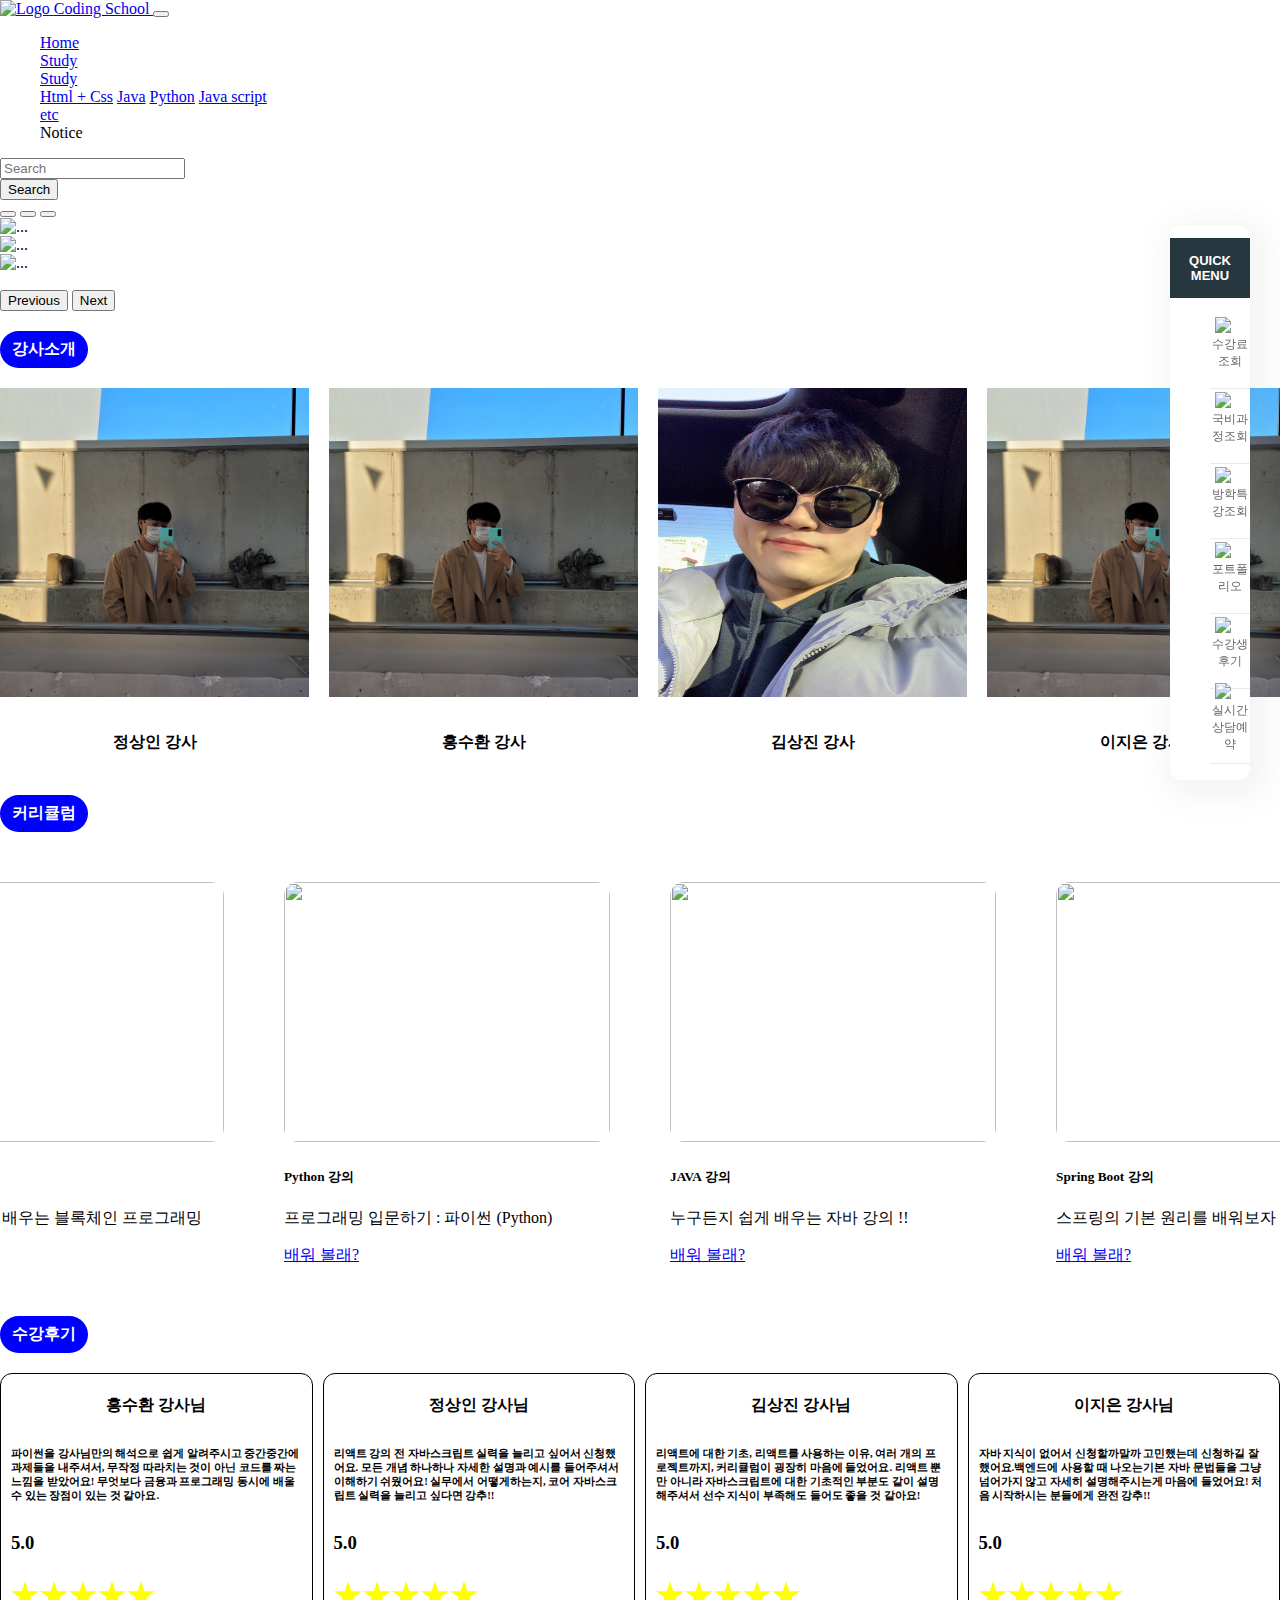
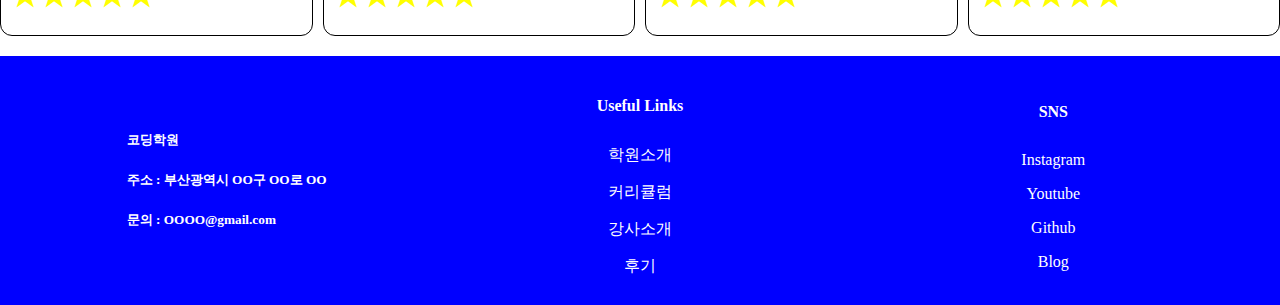
==== index.html @ 7d184b6c "커리큘럼 중앙정렬" ====
<!DOCTYPE html>
<html lang="en">
<head>
    <meta charset="UTF-8">
    <meta name="viewport" content="width=device-width, initial-scale=1.0">
    <link rel="stylesheet" href="style.css"/>
    <link href="https://cdn.jsdelivr.net/npm/bootstrap@5.3.2/dist/css/bootstrap.min.css" rel="stylesheet" integrity="sha384-T3c6CoIi6uLrA9TneNEoa7RxnatzjcDSCmG1MXxSR1GAsXEV/Dwwykc2MPK8M2HN" crossorigin="anonymous">
    <title>Coding School</title>
</head>
<body>
  <div class="overlay"></div>
  <!-- navbar -->
  <nav class="navbar navbar-expand-lg navbar-light bg-primary ">
      <a class="navbar-brand" href="#">
        <img
          src="https://cdn-icons-png.flaticon.com/512/4344/4344987.png"
          alt="Logo"
          width="30"
          height="24"
          class="d-inline-block align-text-top"
        />

        <i class="fas fa-pen"></i>
        Coding School
      </a>
      <button
        class="navbar-toggler"
        type="button"
        data-toggle="collapse"
        data-target="#navbarSupportedContent"
        aria-controls="navbarSupportedContent"
        aria-expanded="false"
        aria-label="Toggle navigation"
      >
        <span class="navbar-toggler-icon"></span>
      </button>
      <div class="collapse navbar-collapse" id="navbarSupportedContent">
        <ul class="navbar-nav me-auto mb-2 mb-lg-0">
          <li class="nav-item">
            <a class="nav-link active" aria-current="page" href="#">Home</a>
          </li>
          <li class="nav-item">
            <a class="nav-link" href="#">Study</a>
          </li>
          <li class="nav-item dropdown">
            <a
              class="nav-link dropdown-toggle"
              href="#"
              id="navbarDropdown"
              role="button"
              data-toggle="dropdown"
              aria-haspopup="true"
              aria-expanded="false"
            >
              Study
            </a>
            <div class="dropdown-menu" aria-labelledby="navbarDropdown">
              <a class="dropdown-item" href="#">Html + Css</a>
              <a class="dropdown-item" href="#">Java</a>
              <a class="dropdown-item" href="#">Python</a>
              <a class="dropdown-item" href="#">Java script</a>
              <div class="dropdown-divider"></div>
              <a class="dropdown-item" href="#">etc</a>
            </div>
          </li>
          <li class="nav-item">
            <a class="nav-link">Notice</a>
          </li>
        </ul>
        <form class="form-inline my-2 my-lg-0">
          <div class="input-group">
            <input
              class="form-control"
              type="search"
              placeholder="Search"
              aria-label="Search"
            />
            <div class="input-group-append">
              <button class="btn btn-outline-success" type="submit">
                Search
              </button>
            </div>
          </div>
        </form>
      </div>
    </div>
  </nav>
  <!-- navbar 종료 -->
  <div class="container">
    <!-- 학원소개 -->
    <main>
      <div id="carouselExampleIndicators" class="carousel slide">
          <div class="carousel-indicators">
            <button type="button" data-bs-target="#carouselExampleIndicators" data-bs-slide-to="0" class="active" aria-current="true" aria-label="Slide 1"></button>
            <button type="button" data-bs-target="#carouselExampleIndicators" data-bs-slide-to="1" aria-label="Slide 2"></button>
            <button type="button" data-bs-target="#carouselExampleIndicators" data-bs-slide-to="2" aria-label="Slide 3"></button>
          </div>
          <div class="carousel-inner">
            <div class="carousel-item active">
              <img src="https://www.koreaisacademy.com/2023/img/banner/mainbanner-240110.jpg" class="d-block w-100" alt="...">
            </div>
            <div class="carousel-item">
              <img src="https://www.koreaisacademy.com/2023/img/academy/centerinfo_top02.jpg" class="d-block w-100" alt="...">
            </div>
            <div class="carousel-item">
              <img src="https://www.koreaisacademy.com/2023/img/academy/centerinfo_top02.jpg" class="d-block w-100" alt="...">
            </div>
            <div class="mo-show">
              <img scr="https://www.koreaisacademy.com/2023/img/banner/m_mainbanner-240110.jpg">
            </div>
          </div>
          <button class="carousel-control-prev" type="button" data-bs-target="#carouselExampleIndicators" data-bs-slide="prev">
            <span class="carousel-control-prev-icon" aria-hidden="true"></span>
            <span class="visually-hidden">Previous</span>
          </button>
          <button class="carousel-control-next" type="button" data-bs-target="#carouselExampleIndicators" data-bs-slide="next">
            <span class="carousel-control-next-icon" aria-hidden="true"></span>
            <span class="visually-hidden">Next</span>
          </button>
      </div>
      <!-- 학원소개 종료 -->

      <!-- 사이드 스크롤바 -->
      <div class="gnb-right">

          <h3>
              QUICK
              <br>
              MENU
          </h3>

          <ul>
              <li>
                  <a href="...">
                      <img src="	https://www.koreaisacademy.com/2023/img/icon-main-quick-tuition.png">
                      <h4>수강료조회</h4>
                  </a>
              </li>
              <li>
                  <a href="...">
                      <img src="https://www.koreaisacademy.com/2023/img/icon-main-quick-ncs.png">
                      <h4>국비과정조회</h4>
                  </a>
              </li>
              <li>
                  <a href="...">
                      <img src="https://www.koreaisacademy.com/2023/img/mainQuick_vacation_winter.png">
                      <h4>방학특강조회</h4>
                  </a>
              </li>
              <li>
                  <a href="...">
                      <img src="https://www.koreaisacademy.com/2023/img/icon-main-quick-portfolio.png">
                      <h4>포트폴리오</h4>
                  </a>
              </li>
              <li>
                  <a href="...">
                      <img src="https://www.koreaisacademy.com/2023/img/icon_main_quick_review.png">
                      <h4>수강생후기</h4>
                  </a>
              </li>
              <li>
                  <a href="/customer/center_online.asp">
                      <img src="https://www.koreaisacademy.com/2023/img/icon-main-quick-reservation.png">
                      <h4>실시간<br>상담예약</h4>
                  </a>
              </li>
          </ul>
      </div>
    </main>
    <!-- 사이드 스크롤바 종료 -->
    <!-- 강사소개 -->
    <div class="teacher_area ">
      <h3 class="part con">강사소개</h3>
      <div class="teacher  ">
        <div>
          <img style="width:309px; height: 309px;" src="./KakaoTalk_20231028_212243640.jpg" alt="">
          <h4 class="teacher_name">정상인 강사</h4>
        </div>
        <div>
          <img style="width:309px; height: 309px;" src="./KakaoTalk_20231028_212243640.jpg" alt="">
          <h4 class="teacher_name">홍수환 강사</h4>
        </div>
        <div>
          <img style="width:309px; height: 309px;" src="./IMG_4526.JPG" alt="">
          <h4 class="teacher_name">김상진 강사</h4>
        </div>
        <div >
          <img style="width:309px; height: 309px;" src="./KakaoTalk_20231028_212243640.jpg" alt="">
          <h4 class="teacher_name">이지은 강사</h4>
        </div>

        <div class="teacher_info">

        </div>

      </div>
    </div>
    <!-- 강사소개 종료 -->
    <!-- 커리큘럼 -->
    <!-- 상진님 row태그 전체를 따로 커리큘럼 태그만들어서 안에다가 넣어놨습니다 css만들때 참고해주세요 -->
    <h3 class="part">커리큘럼</h3>
    <div>
    <div class="curriculum">
      <div class="row card-text-padding">
        <div class="card col-lg-4 col-sm-4 card_padding card_margin" style="width: 22rem;">
          <img style="width: 326px; height: 260px; border-radius: 14px;" src="https://cdn.inflearn.com/public/courses/329946/cover/29659d88-4456-435c-a687-001797b74928/329946-eng.png" class="card-img-top ">
          <div class="card-body">
            <h5 class="card-title">Html CSS 강의</h5>
            <p class="card-text">웹 개발을 하고 싶어? 들어와👈👈</p>
            <a href="#" class="btn btn-primary">배워 볼래?</a>
          </div>
        </div>
  
        <div class="card col-lg-4 col-sm-4 card_padding card_margin" style="width: 22rem;">
          <img style="width: 326px; height: 260px; border-radius: 14px;" src="https://images.velog.io/images/hyeonseop/post/364bb35a-af26-4c37-a540-8cc7b7067264/js.jpeg" class="card-img-top ">
          <div class="card-body">
            <h5 class="card-title">Java Script 강의 </h5>
            <p class="card-text">왕 초보도 이해하기 쉬운 JS 강의 !</p>
            
            <a href="#" class="btn btn-primary">배워 볼래?</a>
          </div>
        </div>
  
        <div class="card col-lg-4 col-sm-4 card_padding card_margin" style="width: 22rem;">
          <img style="width: 326px; height: 260px; border-radius: 14px;" src="https://cdn.inflearn.com/public/courses/331954/cover/7d6c16a9-d3ac-4e7c-97ec-8520578a254a/331954-eng.png" class="card-img-top ">
          <div class="card-body">
            <h5 class="card-title">React 강의</h5>
            <p class="card-text">웹 개발자가 되고 싶다면 꼭 봐야할 강의 !</p>
            <a href="#" class="btn btn-primary">배워 볼래?</a>
          </div>
        </div>
  
        <div class="card col-lg-4 col-sm-4 card_padding card_margin" style="width: 22rem;">
          <img style="width: 326px; height: 260px; border-radius: 14px;" src="https://kdydesign.github.io/2017/07/15/nodejs-npm-tutorial/cover.png" class="card-img-top ">
          <div class="card-body">
            <h5 class="card-title">Node.js 강의</h5>
            <p class="card-text">자바 스크립트로 배우는 백엔드</p>
            <a href="#" class="btn btn-primary">배워 볼래?</a>
          </div>
        </div>
  
        <div class="card col-lg-4 col-sm-4 card_padding card_margin" style="width: 22rem;">
          <img style="width: 326px; height: 260px; border-radius: 14px;" src="https://cdn.inflearn.com/public/courses/329831/cover/c004e4c3-e44b-42bc-84c8-cc68b5f33be6/329831-eng.png" class="card-img-top ">
          <div class="card-body">
            <h5 class="card-title">Block Chain 강의</h5>
            <p class="card-text">초보자도 쉽게 배우는 블록체인 프로그래밍</p>
            <a href="#" class="btn btn-primary">배워 볼래?</a>
          </div>
        </div>
  
        <div class="card col-lg-4 col-sm-4 card_padding card_margin" style="width: 22rem;">
          <img style="width: 326px; height: 260px; border-radius: 14px;" src="https://images.velog.io/images/jnine/post/e99ee429-34e0-4863-986c-4ec7b85de0ba/image.png" class="card-img-top">
          <div class="card-body">
            <h5 class="card-title">Python 강의</h5>
            <p class="card-text">프로그래밍 입문하기 : 파이썬 (Python)</p>
            <a href="#" class="btn btn-primary">배워 볼래?</a>
          </div>
        </div>
  
        <div class="card col-lg-4 col-sm-4 card_padding card_margin" style="width: 22rem;">
          <img style="width: 326px; height: 260px; border-radius: 14px;" src="https://www.hackershrd.com/lms/data/file/B01/168431672_PxMJfiwE_EC9E90EBB094.png" class="card-img-top ">
          <div class="card-body">
            <h5 class="card-title">JAVA 강의</h5>
            <p class="card-text">누구든지 쉽게 배우는 자바 강의 !!</p>
            <a href="#" class="btn btn-primary">배워 볼래?</a>
          </div>
        </div>
  
        <div class="card col-lg-4 col-sm-4 card_padding card_margin" style="width: 22rem;">
          <img style="width: 326px; height: 260px; border-radius: 14px;" src="https://cdn.inflearn.com/public/files/courses/327918/628ca56f-ab9d-4c00-aa26-5ffae44abae6/325969-eng.png" class="card-img-top ">
          <div class="card-body">
            <h5 class="card-title">Spring Boot 강의</h5>
            <p class="card-text">스프링의 기본 원리를 배워보자 !</p>
            <a href="#" class="btn btn-primary">배워 볼래?</a>
          </div>
        </div>
  
        <div class="card col-lg-4 col-sm-4 card_padding card_margin" style="width: 22rem;">
          <img style="width: 326px; height: 260px; border-radius: 14px;" src="https://cdn.inflearn.com/wp-content/uploads/django4.jpg" class="card-img-top ">
          <div class="card-body">
            <h5 class="card-title">Django 강의</h5>
            <p class="card-text">파이썬으로 Django 입문하기 ! </p>
            <a href="#" class="btn btn-primary">배워 볼래?</a>
          </div>
        </div>
  
        <div class="card col-lg-4 col-sm-4 card_padding card_margin" style="width: 22rem;">
          <img style="width: 326px; height: 260px; border-radius: 14px;" src="https://cdn.inflearn.com/wp-content/uploads/git-3.jpg" class="card-img-top ">
          <div class="card-body">
            <h5 class="card-title">Git, GitHub 강의</h5>
            <p class="card-text">협업을 위한 첫 걸음.</p>
            <a href="#" class="btn btn-primary">배워 볼래?</a>
          </div>
        </div>
  
        <div class="card col-lg-4 col-sm-4 card_padding card_margin" style="width: 22rem;">
          <img style="width: 326px; height: 260px; border-radius: 14px;" src="https://velog.velcdn.com/images/zeroequaltwo/post/a4c17882-63ac-4a4b-a7c7-a5943fe7675e/image.png" class="card-img-top ">
          <div class="card-body">
            <h5 class="card-title">Next.js 강의</h5>
            <p class="card-text">Next.js 4 시간으로 정복하기 ! </p>
            <a href="#" class="btn btn-primary">배워 볼래?</a>
          </div>
        </div>
  
        <div class="card col-lg-4 col-sm-4 card_padding card_margin" style="width: 22rem;">
          <img style="width: 326px; height: 260px; border-radius: 14px;" src="https://cdn.inflearn.com/public/course-325850-cover/7c824ded-b644-4421-8ddd-2197367ab0ea" class="card-img-top ">
          <div class="card-body">
            <h5 class="card-title">Doker 강의</h5>
            <p class="card-text">풀스택을 위한 Doker 입문서</p>
            <a href="#" class="btn btn-primary">배워 볼래?</a>
          </div>
        </div>
      </div>
    </div>
    
    <!-- 커리큘럼 종료 -->
    <!-- 리뷰 -->
    <div class="review_area">
      <h3 class="part">수강후기</h3>
      <div class="review_row">
        <div class="review">
          <h4>홍수환 강사님</h4>
          <h6>파이썬을 강사님만의 해석으로 쉽게 알려주시고
          중간중간에 과제들을 내주셔서, 무작정 따라치는 것이 아닌 
          코드를 짜는 느낌을 받았어요! 무엇보다 금융과 프로그래밍 
          동시에 배울 수 있는 장점이 있는 것 같아요.
          </h6>
          <div>
            <h3>5.0</h3>
            <h1 class="review_star">★★★★★</h1>
          </div>
        </div>
        <div class="review">
          <h4>정상인 강사님</h4>
          <h6>리액트 강의 전 자바스크립트 실력을 늘리고 싶어서
          신청했어요. 모든 개념 하나하나 자세한 설명과 예시를 
          들어주셔서 이해하기 쉬웠어요! 실무에서 어떻게하는지,
          코어 자바스크립트 실력을 늘리고 싶다면 강추!!
          </h6>
          <div>
            <h3>5.0</h3>
            <h1 class="review_star">★★★★★</h1>
          </div>
        </div>
        <div class="review">
          <h4>김상진 강사님</h4>
          <h6>리액트에 대한 기초, 리액트를 사용하는 이유, 여러 개의
          프로젝트까지, 커리큘럼이 굉장히 마음에 들었어요.
          리액트 뿐만 아니라 자바스크립트에 대한 기초적인 부분도 
          같이 설명해주셔서 선수 지식이 부족해도 들어도 좋을 것 같아요!
          </h6>
          <div>
            <h3>5.0</h3>
            <h1 class="review_star">★★★★★</h1>
          </div>
        </div>
        <div class="review">
          <h4>이지은 강사님</h4>
          <h6>자바 지식이 없어서 신청할까말까 고민했는데 신청하길 잘했어요.백엔드에 사용할 때 나오는기본 자바 문법들을 그냥 넘어가지 않고 
            자세히 설명해주시는게 마음에 들었어요! 처음 시작하시는 분들에게 완전 강추!!
          </h6>
          <div>
            <h3>5.0</h3>
            <h1 class="review_star">★★★★★</h1>
          </div>
        </div>
      </div>
    </div>
  </div>

  <footer>
    <div>
      <h5>코딩학원</h5>
      <h5>주소 : 부산광역시 OO구 OO로 OO</h5>
      <h5>문의 : OOOO@gmail.com</h5>
      </div>
      <div class="footer_row">
        <h4>Useful Links</h4>
        <div>
          <a href="#">학원소개</a>
          <a href="#">커리큘럼</a>
          <a href="#">강사소개</a>
          <a href="#">후기</a>
        </div>
      </div>
      <div class="footer_row">
        <h4>SNS</h4>
        <div>
          <a href="#">Instagram</a>
          <a href="#">Youtube</a>
          <a href="#">Github</a>
          <a href="#">Blog</a>
        </div>
      </div>
    </footer>
  </div>
    <script src="https://cdn.jsdelivr.net/npm/bootstrap@5.3.2/dist/js/bootstrap.bundle.min.js" integrity="sha384-C6RzsynM9kWDrMNeT87bh95OGNyZPhcTNXj1NW7RuBCsyN/o0jlpcV8Qyq46cDfL" crossorigin="anonymous"></script>
  <script src="./script.js"></script>  
</body>
</html>
---- style.css ----
/* 다음은 공통 스타일 입니다. */
body{
    margin: 0;
    padding: 0;
  }
  .part{
    display: inline-block;
    background-color: blue;
    color: white;
    padding: 8px 12px;
    border-radius: 20px;
    margin: 20px 0px;
    font-size: 16px;
  }
  /* 강사소개 */
  .teacher_area{
    position: relative;
  }
  .teacher{
    display: grid;
    grid-template-columns: repeat(4,3fr);
    column-gap: 20px;
  }
  .teacher_info{
    display: none;
    border: 1px solid;
    position: fixed;
    top: 20%;
    left: 35%;
    background-color: white;
    padding: 12px 24px;
    border-radius: 12px;
    z-index: 100;
  }
  .teacher_info.active{
    display: block;
  }
  .teacher_info ul{
    padding: 10px 0px;
    margin: 0;
  }
  .teacher_name{
    cursor: pointer;
  }
  .teacher img{
    width: 100%;
    margin-bottom: 10px;
  }
  .button_area{
    text-align: center;
  }
  .teacher h2{
    text-align: center;
  }
  .teacher h4{
    text-align: center;
  }
  .teacher button{
    border: none;
    background: blue;
    color: white;
    padding: 8px 12px;
    border-radius: 12px;
  }
  /* 정상인 - 수강후기 */
  .review_area{
    margin-bottom: 20px;
  }
  .review_row{
    display: grid;
    grid-template-columns: repeat(4,1fr);
    column-gap: 10px;
  }
  .review{
    border: 1px solid;
    border-radius: 12px;
    padding: 0px 10px;
    display: flex;
    flex-direction: column;
    justify-content: space-between;
  }
  .review h4{
    text-align: center;
  }
  .review h6{
    display: flex;
    flex-wrap: wrap;
    align-items: flex-start;
    margin: 10px 0px;
  }
  .review_star{
    color: yellow;
  }
  /* 정상인- 푸터 */
  footer a{
    text-decoration: none;
    color: white;
  }
  footer{
    background-color: blue;
    display: grid;
    grid-template-columns: 1fr 1fr 1fr;
    place-items: center;
    color: white;
    padding: 20px;
  }
  .footer_row{
    text-align: center;
  }
  .footer_row > div{
    display: flex;
    flex-direction: column;
  }
  .footer_row a{
    padding: 8px 12px;
  }
/* 김상진 */
.card_margin{
    margin: 10px;
    
}

.card_padding{
    padding: 20px;
}


/* 홍수환 */
.mo-show{
    display:block !important;
}

.gnb-right {
    position: fixed;
    right: 30px;
    top: 25%;
    width: 80px;
    display: block;
    z-index: 101;
    background: #fff;
    box-shadow: 6.6px 7.5px 24px 12px rgb(176 176 176 / 12%);
    border-radius: 12px;
    overflow: hidden;
}

.gnb-right h3 {
    background: #27373f;
    width: 100%;
    font-size: 13px;
    padding: 15px 0px;
    font-family: 'Montserrat Alternates', sans-serif;
    font-weight: 700;
    color: #fff;
    text-align: center;
}

.gnb-right ul {
    display: flex;
    flex-direction: column;
    align-items: center;
}

.gnb-right ul li {
    display: block;
    border-bottom: 1px solid #eaeaea;
}

.gnb-right ul li a {
    display: flex;
    width: 100%;
    height: 74px;
    text-align: center;
    flex-direction: column;
    align-items: center;
    justify-content: center;
    color: #666;
    text-decoration: none;
    font-family: Pretendard, "sans-serif", dotum, �뗭�, gulim, 援대┝, Arial, AppleGothic, verdana, helvetica;
}

.gnb-right ul li a img {
    width: 30px;
}

.gnb-right ul li a h4 {
    font-weight: 500;
    font-size: 12px;
    margin-top: 3px;
}

/* h4 {
    display: block;
    margin-block-start: 1.33em;
    margin-block-end: 1.33em;
    margin-inline-start: 0px;
    margin-inline-end: 0px;
    font-weight: bold;
} */


a{
    background: transparent;
    cursor: pointer;
}


ul{
    list-style: none;
}

li{
    list-style: none;
}


/* modal overlay */
.overlay.active{
  position: fixed;
  top: 0;
  left: 0;
  width: 100%;
  height: 100%;
  background-color: rgba(0, 0, 0, 0.5); /* 여기서 rgba의 마지막 값은 투명도를 나타냄 */
  display: block;
  z-index: 99;
}

/* 상진 CSS*/
.card-text-padding{
    
    display: flex;
    justify-content: center;
}
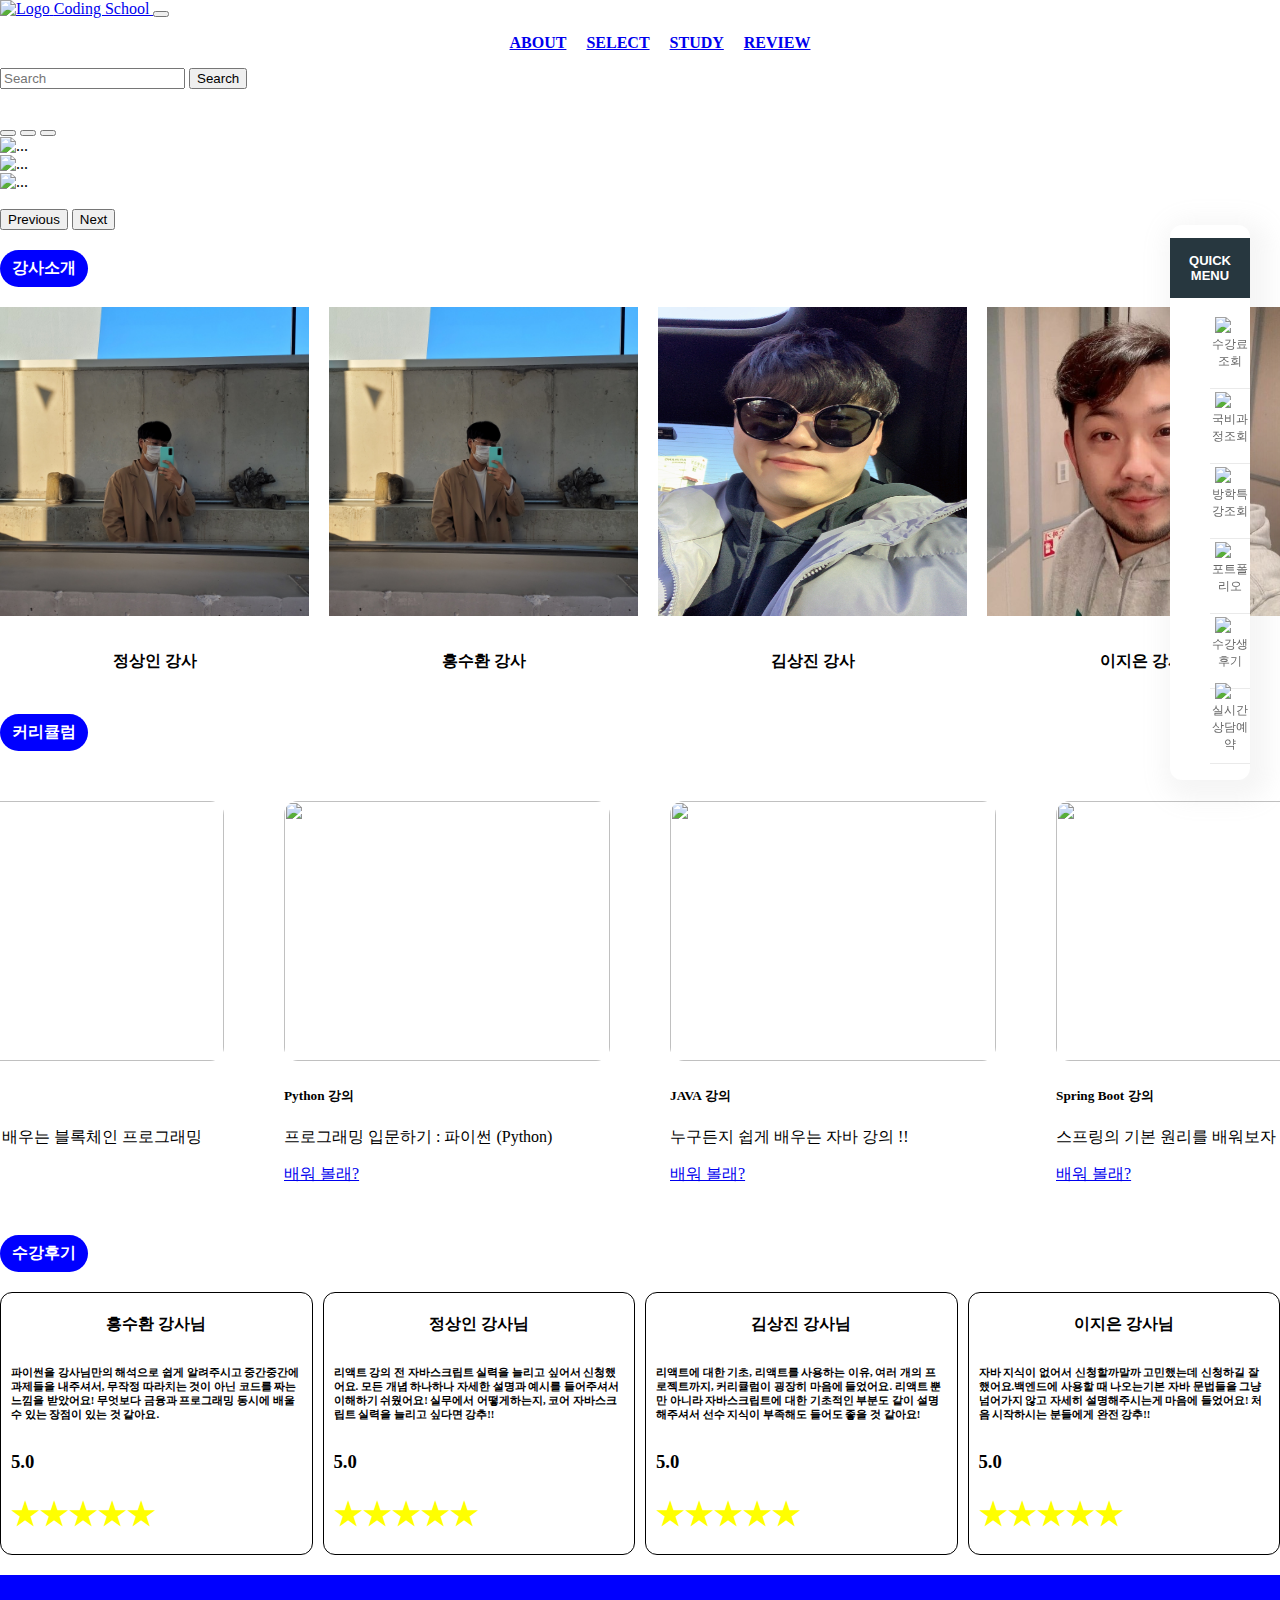
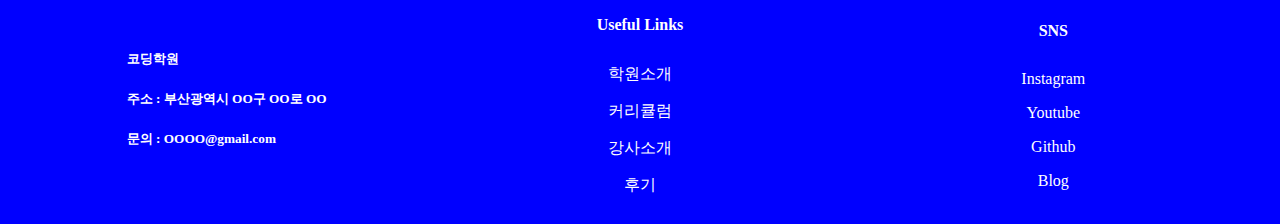
==== commit acd8c37e: "update" ====
--- a/index.html
+++ b/index.html
@@ -1,402 +1,550 @@
 <!DOCTYPE html>
 <html lang="en">
-<head>
-    <meta charset="UTF-8">
-    <meta name="viewport" content="width=device-width, initial-scale=1.0">
-    <link rel="stylesheet" href="style.css"/>
-    <link href="https://cdn.jsdelivr.net/npm/bootstrap@5.3.2/dist/css/bootstrap.min.css" rel="stylesheet" integrity="sha384-T3c6CoIi6uLrA9TneNEoa7RxnatzjcDSCmG1MXxSR1GAsXEV/Dwwykc2MPK8M2HN" crossorigin="anonymous">
+  <head>
+    <meta charset="UTF-8" />
+    <meta name="viewport" content="width=device-width, initial-scale=1.0" />
+    <link rel="stylesheet" href="style.css" />
+    <link
+      href="https://cdn.jsdelivr.net/npm/bootstrap@5.3.2/dist/css/bootstrap.min.css"
+      rel="stylesheet"
+      integrity="sha384-T3c6CoIi6uLrA9TneNEoa7RxnatzjcDSCmG1MXxSR1GAsXEV/Dwwykc2MPK8M2HN"
+      crossorigin="anonymous"
+    />
     <title>Coding School</title>
-</head>
-<body>
-  <div class="overlay"></div>
-  <!-- navbar -->
-  <nav class="navbar navbar-expand-lg navbar-light bg-primary ">
-      <a class="navbar-brand" href="#">
-        <img
-          src="https://cdn-icons-png.flaticon.com/512/4344/4344987.png"
-          alt="Logo"
-          width="30"
-          height="24"
-          class="d-inline-block align-text-top"
-        />
-
-        <i class="fas fa-pen"></i>
-        Coding School
-      </a>
-      <button
-        class="navbar-toggler"
-        type="button"
-        data-toggle="collapse"
-        data-target="#navbarSupportedContent"
-        aria-controls="navbarSupportedContent"
-        aria-expanded="false"
-        aria-label="Toggle navigation"
-      >
-        <span class="navbar-toggler-icon"></span>
-      </button>
-      <div class="collapse navbar-collapse" id="navbarSupportedContent">
-        <ul class="navbar-nav me-auto mb-2 mb-lg-0">
-          <li class="nav-item">
-            <a class="nav-link active" aria-current="page" href="#">Home</a>
-          </li>
-          <li class="nav-item">
-            <a class="nav-link" href="#">Study</a>
-          </li>
-          <li class="nav-item dropdown">
-            <a
-              class="nav-link dropdown-toggle"
-              href="#"
-              id="navbarDropdown"
-              role="button"
-              data-toggle="dropdown"
-              aria-haspopup="true"
-              aria-expanded="false"
-            >
-              Study
-            </a>
-            <div class="dropdown-menu" aria-labelledby="navbarDropdown">
-              <a class="dropdown-item" href="#">Html + Css</a>
-              <a class="dropdown-item" href="#">Java</a>
-              <a class="dropdown-item" href="#">Python</a>
-              <a class="dropdown-item" href="#">Java script</a>
-              <div class="dropdown-divider"></div>
-              <a class="dropdown-item" href="#">etc</a>
-            </div>
-          </li>
-          <li class="nav-item">
-            <a class="nav-link">Notice</a>
-          </li>
-        </ul>
-        <form class="form-inline my-2 my-lg-0">
-          <div class="input-group">
-            <input
-              class="form-control"
-              type="search"
-              placeholder="Search"
-              aria-label="Search"
-            />
-            <div class="input-group-append">
-              <button class="btn btn-outline-success" type="submit">
-                Search
-              </button>
-            </div>
-          </div>
+  </head>
+  <body>
+    <div class="overlay"></div>
+    <!-- navbar -->
+    <nav class="navbar navbar-expand-lg navbar-light bg-primary">
+      <div class="container-fluid">
+        <a class="navbar-brand" href="#">
+          <img
+            src="https://cdn-icons-png.flaticon.com/512/4344/4344987.png"
+            alt="Logo"
+            width="30"
+            height="24"
+            class="d-inline-block align-text-top"
+          />
+          <i class="fas fa-pen"></i>
+          Coding School
+        </a>
+        <!--부트스트랩 토글바 생성-->
+        <button
+          class="navbar-toggler"
+          type="button"
+          data-bs-toggle="collapse"
+          data-bs-target="#navbarSupportedContent"
+          aria-controls="navbarSupportedContent"
+          aria-expanded="false"
+          aria-label="Toggle navigation"
+        >
+          <span class="navbar-toggler-icon"></span>
+        </button>
+        <div
+          class="navbar-center collapse navbar-collapse"
+          id="navbarSupportedContent"
+        >
+          <ul class="navbar-nav me-auto mb-2 mb-lg-0">
+            <li class="nav-item">
+              <a class="nav-link active" aria-current="page" href="#">ABOUT</a>
+            </li>
+            <li class="nav-item">
+              <a class="nav-link" href="#teacher_area">SELECT</a>
+            </li>
+            <li class="nav-item">
+              <a class="nav-link" href="#curriculum">STUDY</a>
+            </li>
+            <li class="nav-item">
+              <a class="nav-link" href="#review_area">REVIEW</a>
+            </li>
+          </ul>
+        </div>
+        <form class="d-flex">
+          <input
+            class="form-control me-2"
+            type="search"
+            placeholder="Search"
+            aria-label="Search"
+          />
+          <button class="btn btn-outline-success" type="submit">Search</button>
         </form>
       </div>
-    </div>
-  </nav>
-  <!-- navbar 종료 -->
-  <div class="container">
-    <!-- 학원소개 -->
-    <main>
-      <div id="carouselExampleIndicators" class="carousel slide">
+    </nav>
+    <!-- navbar 종료 -->
+    <div class="container">
+      <!-- 학원소개 -->
+      <main>
+        <div id="carouselExampleIndicators" class="carousel slide">
           <div class="carousel-indicators">
-            <button type="button" data-bs-target="#carouselExampleIndicators" data-bs-slide-to="0" class="active" aria-current="true" aria-label="Slide 1"></button>
-            <button type="button" data-bs-target="#carouselExampleIndicators" data-bs-slide-to="1" aria-label="Slide 2"></button>
-            <button type="button" data-bs-target="#carouselExampleIndicators" data-bs-slide-to="2" aria-label="Slide 3"></button>
+            <button
+              type="button"
+              data-bs-target="#carouselExampleIndicators"
+              data-bs-slide-to="0"
+              class="active"
+              aria-current="true"
+              aria-label="Slide 1"
+            ></button>
+            <button
+              type="button"
+              data-bs-target="#carouselExampleIndicators"
+              data-bs-slide-to="1"
+              aria-label="Slide 2"
+            ></button>
+            <button
+              type="button"
+              data-bs-target="#carouselExampleIndicators"
+              data-bs-slide-to="2"
+              aria-label="Slide 3"
+            ></button>
           </div>
           <div class="carousel-inner">
             <div class="carousel-item active">
-              <img src="https://www.koreaisacademy.com/2023/img/banner/mainbanner-240110.jpg" class="d-block w-100" alt="...">
+              <img
+                src="https://www.koreaisacademy.com/2023/img/banner/mainbanner-240110.jpg"
+                class="d-block w-100"
+                alt="..."
+              />
             </div>
             <div class="carousel-item">
-              <img src="https://www.koreaisacademy.com/2023/img/academy/centerinfo_top02.jpg" class="d-block w-100" alt="...">
+              <img
+                src="https://www.koreaisacademy.com/2023/img/academy/centerinfo_top02.jpg"
+                class="d-block w-100"
+                alt="..."
+              />
             </div>
             <div class="carousel-item">
-              <img src="https://www.koreaisacademy.com/2023/img/academy/centerinfo_top02.jpg" class="d-block w-100" alt="...">
+              <img
+                src="https://www.koreaisacademy.com/2023/img/academy/centerinfo_top02.jpg"
+                class="d-block w-100"
+                alt="..."
+              />
             </div>
             <div class="mo-show">
-              <img scr="https://www.koreaisacademy.com/2023/img/banner/m_mainbanner-240110.jpg">
-            </div>
-          </div>
-          <button class="carousel-control-prev" type="button" data-bs-target="#carouselExampleIndicators" data-bs-slide="prev">
+              <img
+                scr="https://www.koreaisacademy.com/2023/img/banner/m_mainbanner-240110.jpg"
+              />
+            </div>
+          </div>
+          <button
+            class="carousel-control-prev"
+            type="button"
+            data-bs-target="#carouselExampleIndicators"
+            data-bs-slide="prev"
+          >
             <span class="carousel-control-prev-icon" aria-hidden="true"></span>
             <span class="visually-hidden">Previous</span>
           </button>
-          <button class="carousel-control-next" type="button" data-bs-target="#carouselExampleIndicators" data-bs-slide="next">
+          <button
+            class="carousel-control-next"
+            type="button"
+            data-bs-target="#carouselExampleIndicators"
+            data-bs-slide="next"
+          >
             <span class="carousel-control-next-icon" aria-hidden="true"></span>
             <span class="visually-hidden">Next</span>
           </button>
+        </div>
+        <!-- 학원소개 종료 -->
+
+        <!-- 사이드 스크롤바 -->
+        <div class="gnb-right">
+          <h3>
+            QUICK
+            <br />
+            MENU
+          </h3>
+
+          <ul>
+            <li>
+              <a href="...">
+                <img
+                  src="	https://www.koreaisacademy.com/2023/img/icon-main-quick-tuition.png"
+                />
+                <h4>수강료조회</h4>
+              </a>
+            </li>
+            <li>
+              <a href="...">
+                <img
+                  src="https://www.koreaisacademy.com/2023/img/icon-main-quick-ncs.png"
+                />
+                <h4>국비과정조회</h4>
+              </a>
+            </li>
+            <li>
+              <a href="...">
+                <img
+                  src="https://www.koreaisacademy.com/2023/img/mainQuick_vacation_winter.png"
+                />
+                <h4>방학특강조회</h4>
+              </a>
+            </li>
+            <li>
+              <a href="...">
+                <img
+                  src="https://www.koreaisacademy.com/2023/img/icon-main-quick-portfolio.png"
+                />
+                <h4>포트폴리오</h4>
+              </a>
+            </li>
+            <li>
+              <a href="...">
+                <img
+                  src="https://www.koreaisacademy.com/2023/img/icon_main_quick_review.png"
+                />
+                <h4>수강생후기</h4>
+              </a>
+            </li>
+            <li>
+              <a href="/customer/center_online.asp">
+                <img
+                  src="https://www.koreaisacademy.com/2023/img/icon-main-quick-reservation.png"
+                />
+                <h4>실시간<br />상담예약</h4>
+              </a>
+            </li>
+          </ul>
+        </div>
+      </main>
+      <!-- 사이드 스크롤바 종료 -->
+      <!-- 강사소개 -->
+      <div id="teacher_area" class="teacher_area">
+        <h3 class="part con">강사소개</h3>
+        <div class="teacher">
+          <div>
+            <img
+              style="width: 309px; height: 309px"
+              src="./KakaoTalk_20231028_212243640.jpg"
+              alt=""
+            />
+            <h4 class="teacher_name">정상인 강사</h4>
+          </div>
+          <div>
+            <img
+              style="width: 309px; height: 309px"
+              src="./KakaoTalk_20231028_212243640.jpg"
+              alt=""
+            />
+            <h4 class="teacher_name">홍수환 강사</h4>
+          </div>
+          <div>
+            <img
+              style="width: 309px; height: 309px"
+              src="./IMG_4526.JPG"
+              alt=""
+            />
+            <h4 class="teacher_name">김상진 강사</h4>
+          </div>
+          <div>
+            <img
+              style="width: 309px; height: 309px"
+              src="./IMG_7702.jpeg"
+              alt=""
+            />
+            <h4 class="teacher_name">이지은 강사</h4>
+          </div>
+
+          <div class="teacher_info"></div>
+        </div>
       </div>
-      <!-- 학원소개 종료 -->
-
-      <!-- 사이드 스크롤바 -->
-      <div class="gnb-right">
-
-          <h3>
-              QUICK
-              <br>
-              MENU
-          </h3>
-
-          <ul>
-              <li>
-                  <a href="...">
-                      <img src="	https://www.koreaisacademy.com/2023/img/icon-main-quick-tuition.png">
-                      <h4>수강료조회</h4>
-                  </a>
-              </li>
-              <li>
-                  <a href="...">
-                      <img src="https://www.koreaisacademy.com/2023/img/icon-main-quick-ncs.png">
-                      <h4>국비과정조회</h4>
-                  </a>
-              </li>
-              <li>
-                  <a href="...">
-                      <img src="https://www.koreaisacademy.com/2023/img/mainQuick_vacation_winter.png">
-                      <h4>방학특강조회</h4>
-                  </a>
-              </li>
-              <li>
-                  <a href="...">
-                      <img src="https://www.koreaisacademy.com/2023/img/icon-main-quick-portfolio.png">
-                      <h4>포트폴리오</h4>
-                  </a>
-              </li>
-              <li>
-                  <a href="...">
-                      <img src="https://www.koreaisacademy.com/2023/img/icon_main_quick_review.png">
-                      <h4>수강생후기</h4>
-                  </a>
-              </li>
-              <li>
-                  <a href="/customer/center_online.asp">
-                      <img src="https://www.koreaisacademy.com/2023/img/icon-main-quick-reservation.png">
-                      <h4>실시간<br>상담예약</h4>
-                  </a>
-              </li>
-          </ul>
+      <!-- 강사소개 종료 -->
+      <!-- 커리큘럼 -->
+      <!-- 상진님 row태그 전체를 따로 커리큘럼 태그만들어서 안에다가 넣어놨습니다 css만들때 참고해주세요 -->
+      <h3 class="part">커리큘럼</h3>
+      <div>
+        <div id="curriculum" class="curriculum">
+          <div class="row card-text-padding">
+            <div
+              class="card col-lg-4 col-sm-4 card_padding card_margin"
+              style="width: 22rem"
+            >
+              <img
+                style="width: 326px; height: 260px; border-radius: 14px"
+                src="https://cdn.inflearn.com/public/courses/329946/cover/29659d88-4456-435c-a687-001797b74928/329946-eng.png"
+                class="card-img-top"
+              />
+              <div class="card-body">
+                <h5 class="card-title">Html CSS 강의</h5>
+                <p class="card-text">웹 개발을 하고 싶어? 들어와👈👈</p>
+                <a href="#" class="btn btn-primary">배워 볼래?</a>
+              </div>
+            </div>
+
+            <div
+              class="card col-lg-4 col-sm-4 card_padding card_margin"
+              style="width: 22rem"
+            >
+              <img
+                style="width: 326px; height: 260px; border-radius: 14px"
+                src="https://images.velog.io/images/hyeonseop/post/364bb35a-af26-4c37-a540-8cc7b7067264/js.jpeg"
+                class="card-img-top"
+              />
+              <div class="card-body">
+                <h5 class="card-title">Java Script 강의</h5>
+                <p class="card-text">왕 초보도 이해하기 쉬운 JS 강의 !</p>
+
+                <a href="#" class="btn btn-primary">배워 볼래?</a>
+              </div>
+            </div>
+
+            <div
+              class="card col-lg-4 col-sm-4 card_padding card_margin"
+              style="width: 22rem"
+            >
+              <img
+                style="width: 326px; height: 260px; border-radius: 14px"
+                src="https://cdn.inflearn.com/public/courses/331954/cover/7d6c16a9-d3ac-4e7c-97ec-8520578a254a/331954-eng.png"
+                class="card-img-top"
+              />
+              <div class="card-body">
+                <h5 class="card-title">React 강의</h5>
+                <p class="card-text">
+                  웹 개발자가 되고 싶다면 꼭 봐야할 강의 !
+                </p>
+                <a href="#" class="btn btn-primary">배워 볼래?</a>
+              </div>
+            </div>
+
+            <div
+              class="card col-lg-4 col-sm-4 card_padding card_margin"
+              style="width: 22rem"
+            >
+              <img
+                style="width: 326px; height: 260px; border-radius: 14px"
+                src="https://kdydesign.github.io/2017/07/15/nodejs-npm-tutorial/cover.png"
+                class="card-img-top"
+              />
+              <div class="card-body">
+                <h5 class="card-title">Node.js 강의</h5>
+                <p class="card-text">자바 스크립트로 배우는 백엔드</p>
+                <a href="#" class="btn btn-primary">배워 볼래?</a>
+              </div>
+            </div>
+
+            <div
+              class="card col-lg-4 col-sm-4 card_padding card_margin"
+              style="width: 22rem"
+            >
+              <img
+                style="width: 326px; height: 260px; border-radius: 14px"
+                src="https://cdn.inflearn.com/public/courses/329831/cover/c004e4c3-e44b-42bc-84c8-cc68b5f33be6/329831-eng.png"
+                class="card-img-top"
+              />
+              <div class="card-body">
+                <h5 class="card-title">Block Chain 강의</h5>
+                <p class="card-text">
+                  초보자도 쉽게 배우는 블록체인 프로그래밍
+                </p>
+                <a href="#" class="btn btn-primary">배워 볼래?</a>
+              </div>
+            </div>
+
+            <div
+              class="card col-lg-4 col-sm-4 card_padding card_margin"
+              style="width: 22rem"
+            >
+              <img
+                style="width: 326px; height: 260px; border-radius: 14px"
+                src="https://images.velog.io/images/jnine/post/e99ee429-34e0-4863-986c-4ec7b85de0ba/image.png"
+                class="card-img-top"
+              />
+              <div class="card-body">
+                <h5 class="card-title">Python 강의</h5>
+                <p class="card-text">프로그래밍 입문하기 : 파이썬 (Python)</p>
+                <a href="#" class="btn btn-primary">배워 볼래?</a>
+              </div>
+            </div>
+
+            <div
+              class="card col-lg-4 col-sm-4 card_padding card_margin"
+              style="width: 22rem"
+            >
+              <img
+                style="width: 326px; height: 260px; border-radius: 14px"
+                src="https://www.hackershrd.com/lms/data/file/B01/168431672_PxMJfiwE_EC9E90EBB094.png"
+                class="card-img-top"
+              />
+              <div class="card-body">
+                <h5 class="card-title">JAVA 강의</h5>
+                <p class="card-text">누구든지 쉽게 배우는 자바 강의 !!</p>
+                <a href="#" class="btn btn-primary">배워 볼래?</a>
+              </div>
+            </div>
+
+            <div
+              class="card col-lg-4 col-sm-4 card_padding card_margin"
+              style="width: 22rem"
+            >
+              <img
+                style="width: 326px; height: 260px; border-radius: 14px"
+                src="https://cdn.inflearn.com/public/files/courses/327918/628ca56f-ab9d-4c00-aa26-5ffae44abae6/325969-eng.png"
+                class="card-img-top"
+              />
+              <div class="card-body">
+                <h5 class="card-title">Spring Boot 강의</h5>
+                <p class="card-text">스프링의 기본 원리를 배워보자 !</p>
+                <a href="#" class="btn btn-primary">배워 볼래?</a>
+              </div>
+            </div>
+
+            <div
+              class="card col-lg-4 col-sm-4 card_padding card_margin"
+              style="width: 22rem"
+            >
+              <img
+                style="width: 326px; height: 260px; border-radius: 14px"
+                src="https://cdn.inflearn.com/wp-content/uploads/django4.jpg"
+                class="card-img-top"
+              />
+              <div class="card-body">
+                <h5 class="card-title">Django 강의</h5>
+                <p class="card-text">파이썬으로 Django 입문하기 !</p>
+                <a href="#" class="btn btn-primary">배워 볼래?</a>
+              </div>
+            </div>
+
+            <div
+              class="card col-lg-4 col-sm-4 card_padding card_margin"
+              style="width: 22rem"
+            >
+              <img
+                style="width: 326px; height: 260px; border-radius: 14px"
+                src="https://cdn.inflearn.com/wp-content/uploads/git-3.jpg"
+                class="card-img-top"
+              />
+              <div class="card-body">
+                <h5 class="card-title">Git, GitHub 강의</h5>
+                <p class="card-text">협업을 위한 첫 걸음.</p>
+                <a href="#" class="btn btn-primary">배워 볼래?</a>
+              </div>
+            </div>
+
+            <div
+              class="card col-lg-4 col-sm-4 card_padding card_margin"
+              style="width: 22rem"
+            >
+              <img
+                style="width: 326px; height: 260px; border-radius: 14px"
+                src="https://velog.velcdn.com/images/zeroequaltwo/post/a4c17882-63ac-4a4b-a7c7-a5943fe7675e/image.png"
+                class="card-img-top"
+              />
+              <div class="card-body">
+                <h5 class="card-title">Next.js 강의</h5>
+                <p class="card-text">Next.js 4 시간으로 정복하기 !</p>
+                <a href="#" class="btn btn-primary">배워 볼래?</a>
+              </div>
+            </div>
+
+            <div
+              class="card col-lg-4 col-sm-4 card_padding card_margin"
+              style="width: 22rem"
+            >
+              <img
+                style="width: 326px; height: 260px; border-radius: 14px"
+                src="https://cdn.inflearn.com/public/course-325850-cover/7c824ded-b644-4421-8ddd-2197367ab0ea"
+                class="card-img-top"
+              />
+              <div class="card-body">
+                <h5 class="card-title">Doker 강의</h5>
+                <p class="card-text">풀스택을 위한 Doker 입문서</p>
+                <a href="#" class="btn btn-primary">배워 볼래?</a>
+              </div>
+            </div>
+          </div>
+        </div>
+
+        <!-- 커리큘럼 종료 -->
+        <!-- 리뷰 -->
+        <div id="review_area" class="review_area">
+          <h3 class="part">수강후기</h3>
+          <div class="review_row">
+            <div class="review">
+              <h4>홍수환 강사님</h4>
+              <h6>
+                파이썬을 강사님만의 해석으로 쉽게 알려주시고 중간중간에 과제들을
+                내주셔서, 무작정 따라치는 것이 아닌 코드를 짜는 느낌을 받았어요!
+                무엇보다 금융과 프로그래밍 동시에 배울 수 있는 장점이 있는 것
+                같아요.
+              </h6>
+              <div>
+                <h3>5.0</h3>
+                <h1 class="review_star">★★★★★</h1>
+              </div>
+            </div>
+            <div class="review">
+              <h4>정상인 강사님</h4>
+              <h6>
+                리액트 강의 전 자바스크립트 실력을 늘리고 싶어서 신청했어요.
+                모든 개념 하나하나 자세한 설명과 예시를 들어주셔서 이해하기
+                쉬웠어요! 실무에서 어떻게하는지, 코어 자바스크립트 실력을 늘리고
+                싶다면 강추!!
+              </h6>
+              <div>
+                <h3>5.0</h3>
+                <h1 class="review_star">★★★★★</h1>
+              </div>
+            </div>
+            <div class="review">
+              <h4>김상진 강사님</h4>
+              <h6>
+                리액트에 대한 기초, 리액트를 사용하는 이유, 여러 개의
+                프로젝트까지, 커리큘럼이 굉장히 마음에 들었어요. 리액트 뿐만
+                아니라 자바스크립트에 대한 기초적인 부분도 같이 설명해주셔서
+                선수 지식이 부족해도 들어도 좋을 것 같아요!
+              </h6>
+              <div>
+                <h3>5.0</h3>
+                <h1 class="review_star">★★★★★</h1>
+              </div>
+            </div>
+            <div class="review">
+              <h4>이지은 강사님</h4>
+              <h6>
+                자바 지식이 없어서 신청할까말까 고민했는데 신청하길
+                잘했어요.백엔드에 사용할 때 나오는기본 자바 문법들을 그냥
+                넘어가지 않고 자세히 설명해주시는게 마음에 들었어요! 처음
+                시작하시는 분들에게 완전 강추!!
+              </h6>
+              <div>
+                <h3>5.0</h3>
+                <h1 class="review_star">★★★★★</h1>
+              </div>
+            </div>
+          </div>
+        </div>
       </div>
-    </main>
-    <!-- 사이드 스크롤바 종료 -->
-    <!-- 강사소개 -->
-    <div class="teacher_area ">
-      <h3 class="part con">강사소개</h3>
-      <div class="teacher  ">
+
+      <footer>
         <div>
-          <img style="width:309px; height: 309px;" src="./KakaoTalk_20231028_212243640.jpg" alt="">
-          <h4 class="teacher_name">정상인 강사</h4>
-        </div>
-        <div>
-          <img style="width:309px; height: 309px;" src="./KakaoTalk_20231028_212243640.jpg" alt="">
-          <h4 class="teacher_name">홍수환 강사</h4>
-        </div>
-        <div>
-          <img style="width:309px; height: 309px;" src="./IMG_4526.JPG" alt="">
-          <h4 class="teacher_name">김상진 강사</h4>
-        </div>
-        <div >
-          <img style="width:309px; height: 309px;" src="./KakaoTalk_20231028_212243640.jpg" alt="">
-          <h4 class="teacher_name">이지은 강사</h4>
-        </div>
-
-        <div class="teacher_info">
-
-        </div>
-
-      </div>
+          <h5>코딩학원</h5>
+          <h5>주소 : 부산광역시 OO구 OO로 OO</h5>
+          <h5>문의 : OOOO@gmail.com</h5>
+        </div>
+        <div class="footer_row">
+          <h4>Useful Links</h4>
+          <div>
+            <a href="#">학원소개</a>
+            <a href="#">커리큘럼</a>
+            <a href="#">강사소개</a>
+            <a href="#">후기</a>
+          </div>
+        </div>
+        <div class="footer_row">
+          <h4>SNS</h4>
+          <div>
+            <a href="#">Instagram</a>
+            <a href="#">Youtube</a>
+            <a href="#">Github</a>
+            <a href="#">Blog</a>
+          </div>
+        </div>
+      </footer>
     </div>
-    <!-- 강사소개 종료 -->
-    <!-- 커리큘럼 -->
-    <!-- 상진님 row태그 전체를 따로 커리큘럼 태그만들어서 안에다가 넣어놨습니다 css만들때 참고해주세요 -->
-    <h3 class="part">커리큘럼</h3>
-    <div>
-    <div class="curriculum">
-      <div class="row card-text-padding">
-        <div class="card col-lg-4 col-sm-4 card_padding card_margin" style="width: 22rem;">
-          <img style="width: 326px; height: 260px; border-radius: 14px;" src="https://cdn.inflearn.com/public/courses/329946/cover/29659d88-4456-435c-a687-001797b74928/329946-eng.png" class="card-img-top ">
-          <div class="card-body">
-            <h5 class="card-title">Html CSS 강의</h5>
-            <p class="card-text">웹 개발을 하고 싶어? 들어와👈👈</p>
-            <a href="#" class="btn btn-primary">배워 볼래?</a>
-          </div>
-        </div>
-  
-        <div class="card col-lg-4 col-sm-4 card_padding card_margin" style="width: 22rem;">
-          <img style="width: 326px; height: 260px; border-radius: 14px;" src="https://images.velog.io/images/hyeonseop/post/364bb35a-af26-4c37-a540-8cc7b7067264/js.jpeg" class="card-img-top ">
-          <div class="card-body">
-            <h5 class="card-title">Java Script 강의 </h5>
-            <p class="card-text">왕 초보도 이해하기 쉬운 JS 강의 !</p>
-            
-            <a href="#" class="btn btn-primary">배워 볼래?</a>
-          </div>
-        </div>
-  
-        <div class="card col-lg-4 col-sm-4 card_padding card_margin" style="width: 22rem;">
-          <img style="width: 326px; height: 260px; border-radius: 14px;" src="https://cdn.inflearn.com/public/courses/331954/cover/7d6c16a9-d3ac-4e7c-97ec-8520578a254a/331954-eng.png" class="card-img-top ">
-          <div class="card-body">
-            <h5 class="card-title">React 강의</h5>
-            <p class="card-text">웹 개발자가 되고 싶다면 꼭 봐야할 강의 !</p>
-            <a href="#" class="btn btn-primary">배워 볼래?</a>
-          </div>
-        </div>
-  
-        <div class="card col-lg-4 col-sm-4 card_padding card_margin" style="width: 22rem;">
-          <img style="width: 326px; height: 260px; border-radius: 14px;" src="https://kdydesign.github.io/2017/07/15/nodejs-npm-tutorial/cover.png" class="card-img-top ">
-          <div class="card-body">
-            <h5 class="card-title">Node.js 강의</h5>
-            <p class="card-text">자바 스크립트로 배우는 백엔드</p>
-            <a href="#" class="btn btn-primary">배워 볼래?</a>
-          </div>
-        </div>
-  
-        <div class="card col-lg-4 col-sm-4 card_padding card_margin" style="width: 22rem;">
-          <img style="width: 326px; height: 260px; border-radius: 14px;" src="https://cdn.inflearn.com/public/courses/329831/cover/c004e4c3-e44b-42bc-84c8-cc68b5f33be6/329831-eng.png" class="card-img-top ">
-          <div class="card-body">
-            <h5 class="card-title">Block Chain 강의</h5>
-            <p class="card-text">초보자도 쉽게 배우는 블록체인 프로그래밍</p>
-            <a href="#" class="btn btn-primary">배워 볼래?</a>
-          </div>
-        </div>
-  
-        <div class="card col-lg-4 col-sm-4 card_padding card_margin" style="width: 22rem;">
-          <img style="width: 326px; height: 260px; border-radius: 14px;" src="https://images.velog.io/images/jnine/post/e99ee429-34e0-4863-986c-4ec7b85de0ba/image.png" class="card-img-top">
-          <div class="card-body">
-            <h5 class="card-title">Python 강의</h5>
-            <p class="card-text">프로그래밍 입문하기 : 파이썬 (Python)</p>
-            <a href="#" class="btn btn-primary">배워 볼래?</a>
-          </div>
-        </div>
-  
-        <div class="card col-lg-4 col-sm-4 card_padding card_margin" style="width: 22rem;">
-          <img style="width: 326px; height: 260px; border-radius: 14px;" src="https://www.hackershrd.com/lms/data/file/B01/168431672_PxMJfiwE_EC9E90EBB094.png" class="card-img-top ">
-          <div class="card-body">
-            <h5 class="card-title">JAVA 강의</h5>
-            <p class="card-text">누구든지 쉽게 배우는 자바 강의 !!</p>
-            <a href="#" class="btn btn-primary">배워 볼래?</a>
-          </div>
-        </div>
-  
-        <div class="card col-lg-4 col-sm-4 card_padding card_margin" style="width: 22rem;">
-          <img style="width: 326px; height: 260px; border-radius: 14px;" src="https://cdn.inflearn.com/public/files/courses/327918/628ca56f-ab9d-4c00-aa26-5ffae44abae6/325969-eng.png" class="card-img-top ">
-          <div class="card-body">
-            <h5 class="card-title">Spring Boot 강의</h5>
-            <p class="card-text">스프링의 기본 원리를 배워보자 !</p>
-            <a href="#" class="btn btn-primary">배워 볼래?</a>
-          </div>
-        </div>
-  
-        <div class="card col-lg-4 col-sm-4 card_padding card_margin" style="width: 22rem;">
-          <img style="width: 326px; height: 260px; border-radius: 14px;" src="https://cdn.inflearn.com/wp-content/uploads/django4.jpg" class="card-img-top ">
-          <div class="card-body">
-            <h5 class="card-title">Django 강의</h5>
-            <p class="card-text">파이썬으로 Django 입문하기 ! </p>
-            <a href="#" class="btn btn-primary">배워 볼래?</a>
-          </div>
-        </div>
-  
-        <div class="card col-lg-4 col-sm-4 card_padding card_margin" style="width: 22rem;">
-          <img style="width: 326px; height: 260px; border-radius: 14px;" src="https://cdn.inflearn.com/wp-content/uploads/git-3.jpg" class="card-img-top ">
-          <div class="card-body">
-            <h5 class="card-title">Git, GitHub 강의</h5>
-            <p class="card-text">협업을 위한 첫 걸음.</p>
-            <a href="#" class="btn btn-primary">배워 볼래?</a>
-          </div>
-        </div>
-  
-        <div class="card col-lg-4 col-sm-4 card_padding card_margin" style="width: 22rem;">
-          <img style="width: 326px; height: 260px; border-radius: 14px;" src="https://velog.velcdn.com/images/zeroequaltwo/post/a4c17882-63ac-4a4b-a7c7-a5943fe7675e/image.png" class="card-img-top ">
-          <div class="card-body">
-            <h5 class="card-title">Next.js 강의</h5>
-            <p class="card-text">Next.js 4 시간으로 정복하기 ! </p>
-            <a href="#" class="btn btn-primary">배워 볼래?</a>
-          </div>
-        </div>
-  
-        <div class="card col-lg-4 col-sm-4 card_padding card_margin" style="width: 22rem;">
-          <img style="width: 326px; height: 260px; border-radius: 14px;" src="https://cdn.inflearn.com/public/course-325850-cover/7c824ded-b644-4421-8ddd-2197367ab0ea" class="card-img-top ">
-          <div class="card-body">
-            <h5 class="card-title">Doker 강의</h5>
-            <p class="card-text">풀스택을 위한 Doker 입문서</p>
-            <a href="#" class="btn btn-primary">배워 볼래?</a>
-          </div>
-        </div>
-      </div>
-    </div>
-    
-    <!-- 커리큘럼 종료 -->
-    <!-- 리뷰 -->
-    <div class="review_area">
-      <h3 class="part">수강후기</h3>
-      <div class="review_row">
-        <div class="review">
-          <h4>홍수환 강사님</h4>
-          <h6>파이썬을 강사님만의 해석으로 쉽게 알려주시고
-          중간중간에 과제들을 내주셔서, 무작정 따라치는 것이 아닌 
-          코드를 짜는 느낌을 받았어요! 무엇보다 금융과 프로그래밍 
-          동시에 배울 수 있는 장점이 있는 것 같아요.
-          </h6>
-          <div>
-            <h3>5.0</h3>
-            <h1 class="review_star">★★★★★</h1>
-          </div>
-        </div>
-        <div class="review">
-          <h4>정상인 강사님</h4>
-          <h6>리액트 강의 전 자바스크립트 실력을 늘리고 싶어서
-          신청했어요. 모든 개념 하나하나 자세한 설명과 예시를 
-          들어주셔서 이해하기 쉬웠어요! 실무에서 어떻게하는지,
-          코어 자바스크립트 실력을 늘리고 싶다면 강추!!
-          </h6>
-          <div>
-            <h3>5.0</h3>
-            <h1 class="review_star">★★★★★</h1>
-          </div>
-        </div>
-        <div class="review">
-          <h4>김상진 강사님</h4>
-          <h6>리액트에 대한 기초, 리액트를 사용하는 이유, 여러 개의
-          프로젝트까지, 커리큘럼이 굉장히 마음에 들었어요.
-          리액트 뿐만 아니라 자바스크립트에 대한 기초적인 부분도 
-          같이 설명해주셔서 선수 지식이 부족해도 들어도 좋을 것 같아요!
-          </h6>
-          <div>
-            <h3>5.0</h3>
-            <h1 class="review_star">★★★★★</h1>
-          </div>
-        </div>
-        <div class="review">
-          <h4>이지은 강사님</h4>
-          <h6>자바 지식이 없어서 신청할까말까 고민했는데 신청하길 잘했어요.백엔드에 사용할 때 나오는기본 자바 문법들을 그냥 넘어가지 않고 
-            자세히 설명해주시는게 마음에 들었어요! 처음 시작하시는 분들에게 완전 강추!!
-          </h6>
-          <div>
-            <h3>5.0</h3>
-            <h1 class="review_star">★★★★★</h1>
-          </div>
-        </div>
-      </div>
-    </div>
-  </div>
-
-  <footer>
-    <div>
-      <h5>코딩학원</h5>
-      <h5>주소 : 부산광역시 OO구 OO로 OO</h5>
-      <h5>문의 : OOOO@gmail.com</h5>
-      </div>
-      <div class="footer_row">
-        <h4>Useful Links</h4>
-        <div>
-          <a href="#">학원소개</a>
-          <a href="#">커리큘럼</a>
-          <a href="#">강사소개</a>
-          <a href="#">후기</a>
-        </div>
-      </div>
-      <div class="footer_row">
-        <h4>SNS</h4>
-        <div>
-          <a href="#">Instagram</a>
-          <a href="#">Youtube</a>
-          <a href="#">Github</a>
-          <a href="#">Blog</a>
-        </div>
-      </div>
-    </footer>
-  </div>
-    <script src="https://cdn.jsdelivr.net/npm/bootstrap@5.3.2/dist/js/bootstrap.bundle.min.js" integrity="sha384-C6RzsynM9kWDrMNeT87bh95OGNyZPhcTNXj1NW7RuBCsyN/o0jlpcV8Qyq46cDfL" crossorigin="anonymous"></script>
-  <script src="./script.js"></script>  
-</body>
-</html>+    <script
+      src="https://cdn.jsdelivr.net/npm/bootstrap@5.3.2/dist/js/bootstrap.bundle.min.js"
+      integrity="sha384-C6RzsynM9kWDrMNeT87bh95OGNyZPhcTNXj1NW7RuBCsyN/o0jlpcV8Qyq46cDfL"
+      crossorigin="anonymous"
+    ></script>
+    <script src="./script.js"></script>
+  </body>
+</html>
--- a/style.css
+++ b/style.css
@@ -1,192 +1,190 @@
-
 /* 다음은 공통 스타일 입니다. */
-body{
-    margin: 0;
-    padding: 0;
-  }
-  .part{
-    display: inline-block;
-    background-color: blue;
-    color: white;
-    padding: 8px 12px;
-    border-radius: 20px;
-    margin: 20px 0px;
-    font-size: 16px;
-  }
-  /* 강사소개 */
-  .teacher_area{
-    position: relative;
-  }
-  .teacher{
-    display: grid;
-    grid-template-columns: repeat(4,3fr);
-    column-gap: 20px;
-  }
-  .teacher_info{
-    display: none;
-    border: 1px solid;
-    position: fixed;
-    top: 20%;
-    left: 35%;
-    background-color: white;
-    padding: 12px 24px;
-    border-radius: 12px;
-    z-index: 100;
-  }
-  .teacher_info.active{
-    display: block;
-  }
-  .teacher_info ul{
-    padding: 10px 0px;
-    margin: 0;
-  }
-  .teacher_name{
-    cursor: pointer;
-  }
-  .teacher img{
-    width: 100%;
-    margin-bottom: 10px;
-  }
-  .button_area{
-    text-align: center;
-  }
-  .teacher h2{
-    text-align: center;
-  }
-  .teacher h4{
-    text-align: center;
-  }
-  .teacher button{
-    border: none;
-    background: blue;
-    color: white;
-    padding: 8px 12px;
-    border-radius: 12px;
-  }
-  /* 정상인 - 수강후기 */
-  .review_area{
-    margin-bottom: 20px;
-  }
-  .review_row{
-    display: grid;
-    grid-template-columns: repeat(4,1fr);
-    column-gap: 10px;
-  }
-  .review{
-    border: 1px solid;
-    border-radius: 12px;
-    padding: 0px 10px;
-    display: flex;
-    flex-direction: column;
-    justify-content: space-between;
-  }
-  .review h4{
-    text-align: center;
-  }
-  .review h6{
-    display: flex;
-    flex-wrap: wrap;
-    align-items: flex-start;
-    margin: 10px 0px;
-  }
-  .review_star{
-    color: yellow;
-  }
-  /* 정상인- 푸터 */
-  footer a{
-    text-decoration: none;
-    color: white;
-  }
-  footer{
-    background-color: blue;
-    display: grid;
-    grid-template-columns: 1fr 1fr 1fr;
-    place-items: center;
-    color: white;
-    padding: 20px;
-  }
-  .footer_row{
-    text-align: center;
-  }
-  .footer_row > div{
-    display: flex;
-    flex-direction: column;
-  }
-  .footer_row a{
-    padding: 8px 12px;
-  }
+body {
+  margin: 0;
+  padding: 0;
+}
+.part {
+  display: inline-block;
+  background-color: blue;
+  color: white;
+  padding: 8px 12px;
+  border-radius: 20px;
+  margin: 20px 0px;
+  font-size: 16px;
+}
+/* 강사소개 */
+.teacher_area {
+  position: relative;
+}
+.teacher {
+  display: grid;
+  grid-template-columns: repeat(4, 3fr);
+  column-gap: 20px;
+}
+.teacher_info {
+  display: none;
+  border: 1px solid;
+  position: fixed;
+  top: 20%;
+  left: 35%;
+  background-color: white;
+  padding: 12px 24px;
+  border-radius: 12px;
+  z-index: 100;
+}
+.teacher_info.active {
+  display: block;
+}
+.teacher_info ul {
+  padding: 10px 0px;
+  margin: 0;
+}
+.teacher_name {
+  cursor: pointer;
+}
+.teacher img {
+  width: 100%;
+  margin-bottom: 10px;
+}
+.button_area {
+  text-align: center;
+}
+.teacher h2 {
+  text-align: center;
+}
+.teacher h4 {
+  text-align: center;
+}
+.teacher button {
+  border: none;
+  background: blue;
+  color: white;
+  padding: 8px 12px;
+  border-radius: 12px;
+}
+/* 정상인 - 수강후기 */
+.review_area {
+  margin-bottom: 20px;
+}
+.review_row {
+  display: grid;
+  grid-template-columns: repeat(4, 1fr);
+  column-gap: 10px;
+}
+.review {
+  border: 1px solid;
+  border-radius: 12px;
+  padding: 0px 10px;
+  display: flex;
+  flex-direction: column;
+  justify-content: space-between;
+}
+.review h4 {
+  text-align: center;
+}
+.review h6 {
+  display: flex;
+  flex-wrap: wrap;
+  align-items: flex-start;
+  margin: 10px 0px;
+}
+.review_star {
+  color: yellow;
+}
+/* 정상인- 푸터 */
+footer a {
+  text-decoration: none;
+  color: white;
+}
+footer {
+  background-color: blue;
+  display: grid;
+  grid-template-columns: 1fr 1fr 1fr;
+  place-items: center;
+  color: white;
+  padding: 20px;
+}
+.footer_row {
+  text-align: center;
+}
+.footer_row > div {
+  display: flex;
+  flex-direction: column;
+}
+.footer_row a {
+  padding: 8px 12px;
+}
 /* 김상진 */
-.card_margin{
-    margin: 10px;
-    
-}
-
-.card_padding{
-    padding: 20px;
-}
-
+.card_margin {
+  margin: 10px;
+}
+
+.card_padding {
+  padding: 20px;
+}
 
 /* 홍수환 */
-.mo-show{
-    display:block !important;
+.mo-show {
+  display: block !important;
 }
 
 .gnb-right {
-    position: fixed;
-    right: 30px;
-    top: 25%;
-    width: 80px;
-    display: block;
-    z-index: 101;
-    background: #fff;
-    box-shadow: 6.6px 7.5px 24px 12px rgb(176 176 176 / 12%);
-    border-radius: 12px;
-    overflow: hidden;
+  position: fixed;
+  right: 30px;
+  top: 25%;
+  width: 80px;
+  display: block;
+  z-index: 101;
+  background: #fff;
+  box-shadow: 6.6px 7.5px 24px 12px rgb(176 176 176 / 12%);
+  border-radius: 12px;
+  overflow: hidden;
 }
 
 .gnb-right h3 {
-    background: #27373f;
-    width: 100%;
-    font-size: 13px;
-    padding: 15px 0px;
-    font-family: 'Montserrat Alternates', sans-serif;
-    font-weight: 700;
-    color: #fff;
-    text-align: center;
+  background: #27373f;
+  width: 100%;
+  font-size: 13px;
+  padding: 15px 0px;
+  font-family: "Montserrat Alternates", sans-serif;
+  font-weight: 700;
+  color: #fff;
+  text-align: center;
 }
 
 .gnb-right ul {
-    display: flex;
-    flex-direction: column;
-    align-items: center;
+  display: flex;
+  flex-direction: column;
+  align-items: center;
 }
 
 .gnb-right ul li {
-    display: block;
-    border-bottom: 1px solid #eaeaea;
+  display: block;
+  border-bottom: 1px solid #eaeaea;
 }
 
 .gnb-right ul li a {
-    display: flex;
-    width: 100%;
-    height: 74px;
-    text-align: center;
-    flex-direction: column;
-    align-items: center;
-    justify-content: center;
-    color: #666;
-    text-decoration: none;
-    font-family: Pretendard, "sans-serif", dotum, �뗭�, gulim, 援대┝, Arial, AppleGothic, verdana, helvetica;
+  display: flex;
+  width: 100%;
+  height: 74px;
+  text-align: center;
+  flex-direction: column;
+  align-items: center;
+  justify-content: center;
+  color: #666;
+  text-decoration: none;
+  font-family: Pretendard, "sans-serif", dotum, �뗭�, gulim, 援대┝, Arial,
+    AppleGothic, verdana, helvetica;
 }
 
 .gnb-right ul li a img {
-    width: 30px;
+  width: 30px;
 }
 
 .gnb-right ul li a h4 {
-    font-weight: 500;
-    font-size: 12px;
-    margin-top: 3px;
+  font-weight: 500;
+  font-size: 12px;
+  margin-top: 3px;
 }
 
 /* h4 {
@@ -198,37 +196,60 @@
     font-weight: bold;
 } */
 
-
-a{
-    background: transparent;
-    cursor: pointer;
-}
-
-
-ul{
-    list-style: none;
-}
-
-li{
-    list-style: none;
-}
-
+a {
+  background: transparent;
+  cursor: pointer;
+}
+
+ul {
+  list-style: none;
+}
+
+li {
+  list-style: none;
+}
 
 /* modal overlay */
-.overlay.active{
+.overlay.active {
   position: fixed;
   top: 0;
   left: 0;
   width: 100%;
   height: 100%;
-  background-color: rgba(0, 0, 0, 0.5); /* 여기서 rgba의 마지막 값은 투명도를 나타냄 */
+  background-color: rgba(
+    0,
+    0,
+    0,
+    0.5
+  ); /* 여기서 rgba의 마지막 값은 투명도를 나타냄 */
   display: block;
   z-index: 99;
 }
 
 /* 상진 CSS*/
-.card-text-padding{
-    
-    display: flex;
-    justify-content: center;
-}+.card-text-padding {
+  display: flex;
+  justify-content: center;
+}
+
+/*이지은*/
+.navbar-nav {
+  display: flex;
+  justify-content: center;
+  align-items: center; /* 세로 정렬 (가운데 정렬) */
+  height: 100%;
+  font-weight: bold;
+  place-items: center;
+}
+
+.navbar-nav li {
+  margin: 0 10px; /* 간격 조절 */
+}
+
+.d-flex form {
+  padding-right: 20px;
+}
+
+.bg-primary {
+  margin-bottom: 30px;
+}
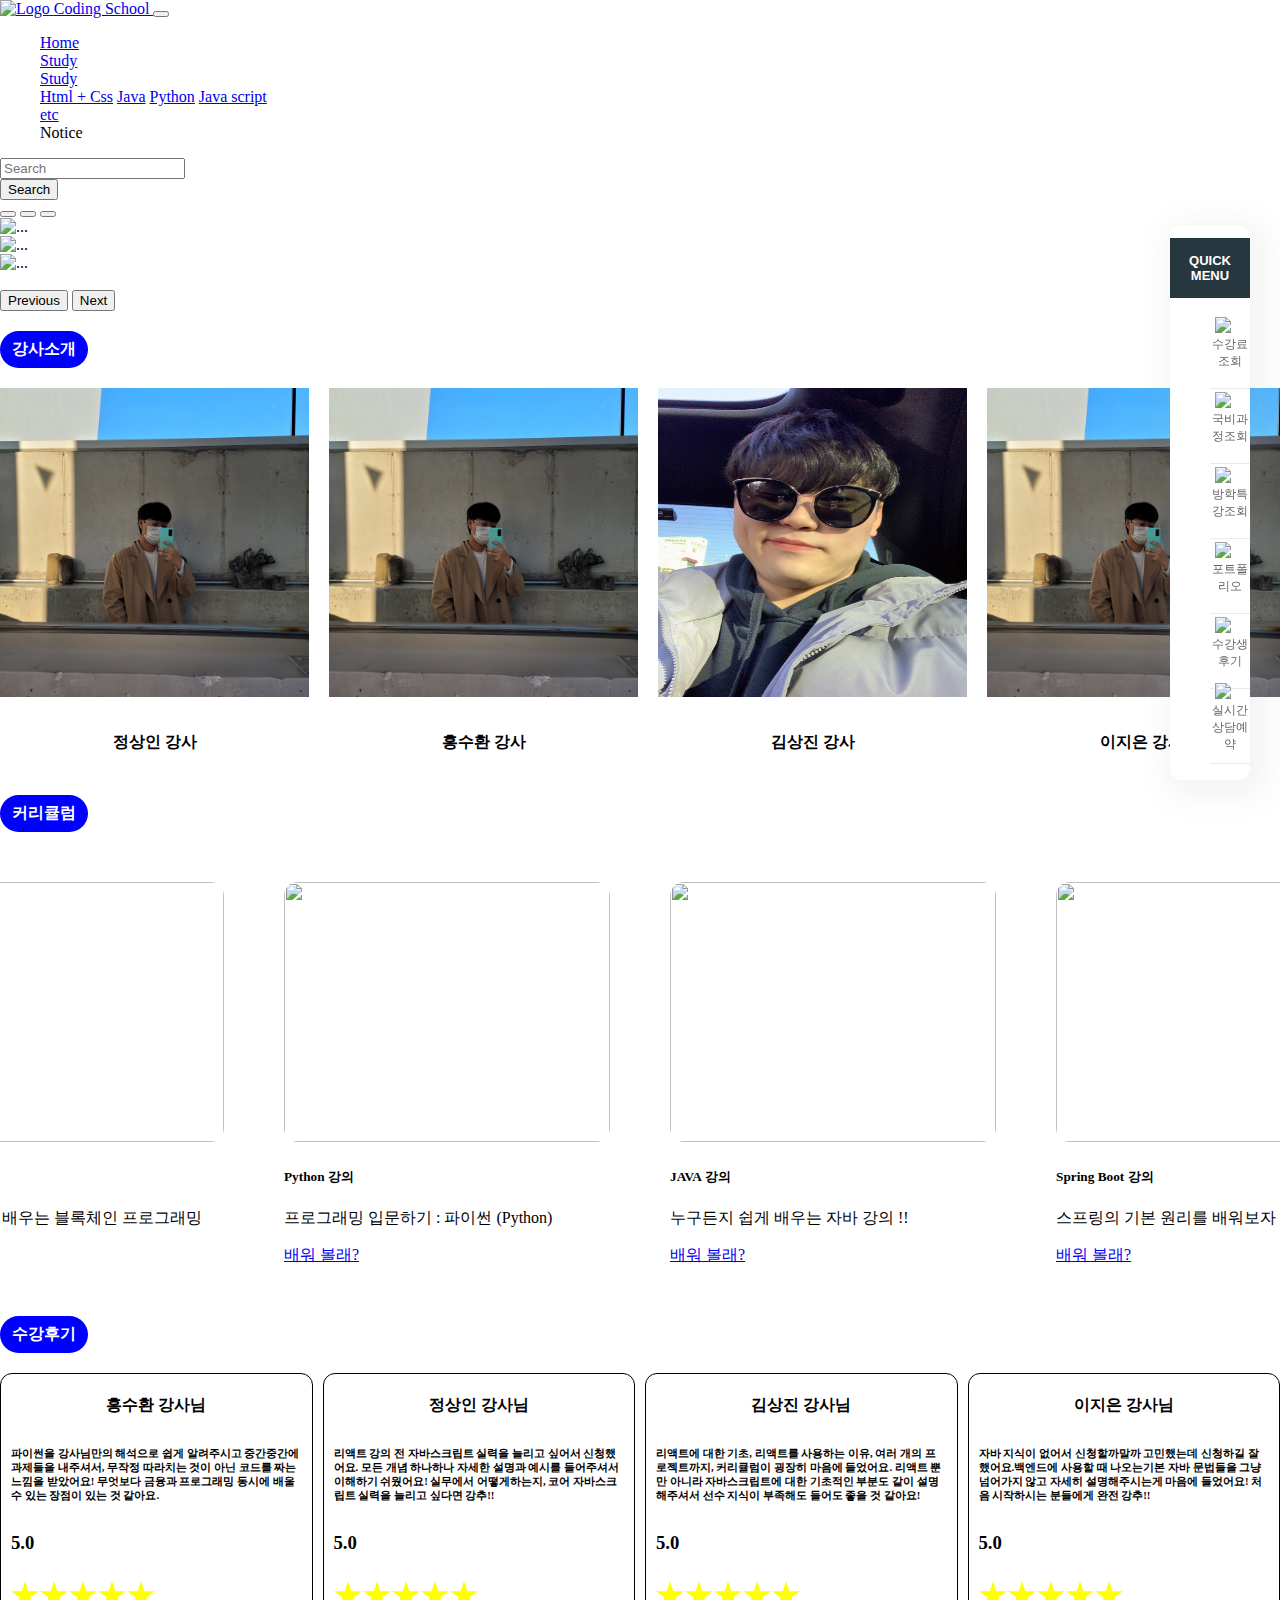
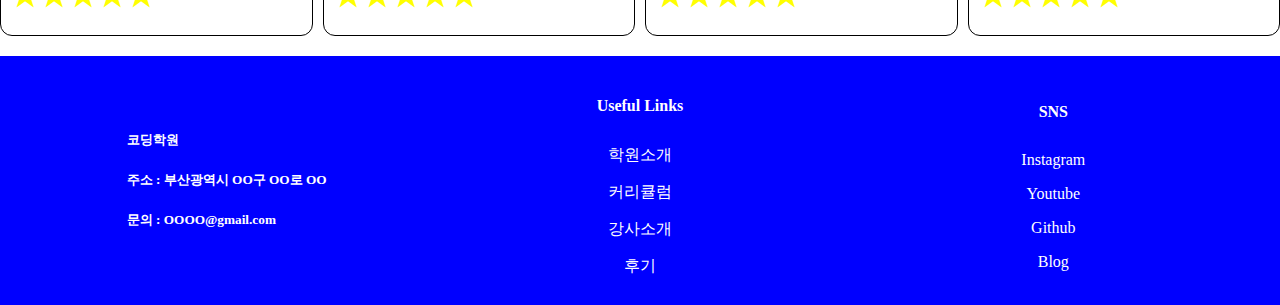
==== commit 6c1ae949: "강사 수정" ====
--- a/index.html
+++ b/index.html
@@ -1,550 +1,402 @@
 <!DOCTYPE html>
 <html lang="en">
-  <head>
-    <meta charset="UTF-8" />
-    <meta name="viewport" content="width=device-width, initial-scale=1.0" />
-    <link rel="stylesheet" href="style.css" />
-    <link
-      href="https://cdn.jsdelivr.net/npm/bootstrap@5.3.2/dist/css/bootstrap.min.css"
-      rel="stylesheet"
-      integrity="sha384-T3c6CoIi6uLrA9TneNEoa7RxnatzjcDSCmG1MXxSR1GAsXEV/Dwwykc2MPK8M2HN"
-      crossorigin="anonymous"
-    />
+<head>
+    <meta charset="UTF-8">
+    <meta name="viewport" content="width=device-width, initial-scale=1.0">
+    <link rel="stylesheet" href="style.css"/>
+    <link href="https://cdn.jsdelivr.net/npm/bootstrap@5.3.2/dist/css/bootstrap.min.css" rel="stylesheet" integrity="sha384-T3c6CoIi6uLrA9TneNEoa7RxnatzjcDSCmG1MXxSR1GAsXEV/Dwwykc2MPK8M2HN" crossorigin="anonymous">
     <title>Coding School</title>
-  </head>
-  <body>
-    <div class="overlay"></div>
-    <!-- navbar -->
-    <nav class="navbar navbar-expand-lg navbar-light bg-primary">
-      <div class="container-fluid">
-        <a class="navbar-brand" href="#">
-          <img
-            src="https://cdn-icons-png.flaticon.com/512/4344/4344987.png"
-            alt="Logo"
-            width="30"
-            height="24"
-            class="d-inline-block align-text-top"
-          />
-          <i class="fas fa-pen"></i>
-          Coding School
-        </a>
-        <!--부트스트랩 토글바 생성-->
-        <button
-          class="navbar-toggler"
-          type="button"
-          data-bs-toggle="collapse"
-          data-bs-target="#navbarSupportedContent"
-          aria-controls="navbarSupportedContent"
-          aria-expanded="false"
-          aria-label="Toggle navigation"
-        >
-          <span class="navbar-toggler-icon"></span>
-        </button>
-        <div
-          class="navbar-center collapse navbar-collapse"
-          id="navbarSupportedContent"
-        >
-          <ul class="navbar-nav me-auto mb-2 mb-lg-0">
-            <li class="nav-item">
-              <a class="nav-link active" aria-current="page" href="#">ABOUT</a>
-            </li>
-            <li class="nav-item">
-              <a class="nav-link" href="#teacher_area">SELECT</a>
-            </li>
-            <li class="nav-item">
-              <a class="nav-link" href="#curriculum">STUDY</a>
-            </li>
-            <li class="nav-item">
-              <a class="nav-link" href="#review_area">REVIEW</a>
-            </li>
-          </ul>
-        </div>
-        <form class="d-flex">
-          <input
-            class="form-control me-2"
-            type="search"
-            placeholder="Search"
-            aria-label="Search"
-          />
-          <button class="btn btn-outline-success" type="submit">Search</button>
+</head>
+<body>
+  <div class="overlay"></div>
+  <!-- navbar -->
+  <nav class="navbar navbar-expand-lg navbar-light bg-primary ">
+      <a class="navbar-brand" href="#">
+        <img
+          src="https://cdn-icons-png.flaticon.com/512/4344/4344987.png"
+          alt="Logo"
+          width="30"
+          height="24"
+          class="d-inline-block align-text-top"
+        />
+
+        <i class="fas fa-pen"></i>
+        Coding School
+      </a>
+      <button
+        class="navbar-toggler"
+        type="button"
+        data-toggle="collapse"
+        data-target="#navbarSupportedContent"
+        aria-controls="navbarSupportedContent"
+        aria-expanded="false"
+        aria-label="Toggle navigation"
+      >
+        <span class="navbar-toggler-icon"></span>
+      </button>
+      <div class="collapse navbar-collapse" id="navbarSupportedContent">
+        <ul class="navbar-nav me-auto mb-2 mb-lg-0">
+          <li class="nav-item">
+            <a class="nav-link active" aria-current="page" href="index.html">Home</a>
+          </li>
+          <li class="nav-item">
+            <a class="nav-link" href="login.html">Study</a>
+          </li>
+          <li class="nav-item dropdown">
+            <a
+              class="nav-link dropdown-toggle"
+              href="#"
+              id="navbarDropdown"
+              role="button"
+              data-toggle="dropdown"
+              aria-haspopup="true"
+              aria-expanded="false"
+            >
+              Study
+            </a>
+            <div class="dropdown-menu" aria-labelledby="navbarDropdown">
+              <a class="dropdown-item" href="#">Html + Css</a>
+              <a class="dropdown-item" href="#">Java</a>
+              <a class="dropdown-item" href="#">Python</a>
+              <a class="dropdown-item" href="#">Java script</a>
+              <div class="dropdown-divider"></div>
+              <a class="dropdown-item" href="#">etc</a>
+            </div>
+          </li>
+          <li class="nav-item">
+            <a class="nav-link">Notice</a>
+          </li>
+        </ul>
+        <form class="form-inline my-2 my-lg-0">
+          <div class="input-group">
+            <input
+              class="form-control"
+              type="search"
+              placeholder="Search"
+              aria-label="Search"
+            />
+            <div class="input-group-append">
+              <button class="btn btn-outline-success" type="submit">
+                Search
+              </button>
+            </div>
+          </div>
         </form>
       </div>
-    </nav>
-    <!-- navbar 종료 -->
-    <div class="container">
-      <!-- 학원소개 -->
-      <main>
-        <div id="carouselExampleIndicators" class="carousel slide">
+    </div>
+  </nav>
+  <!-- navbar 종료 -->
+  <div class="container">
+    <!-- 학원소개 -->
+    <main>
+      <div id="carouselExampleIndicators" class="carousel slide">
           <div class="carousel-indicators">
-            <button
-              type="button"
-              data-bs-target="#carouselExampleIndicators"
-              data-bs-slide-to="0"
-              class="active"
-              aria-current="true"
-              aria-label="Slide 1"
-            ></button>
-            <button
-              type="button"
-              data-bs-target="#carouselExampleIndicators"
-              data-bs-slide-to="1"
-              aria-label="Slide 2"
-            ></button>
-            <button
-              type="button"
-              data-bs-target="#carouselExampleIndicators"
-              data-bs-slide-to="2"
-              aria-label="Slide 3"
-            ></button>
+            <button type="button" data-bs-target="#carouselExampleIndicators" data-bs-slide-to="0" class="active" aria-current="true" aria-label="Slide 1"></button>
+            <button type="button" data-bs-target="#carouselExampleIndicators" data-bs-slide-to="1" aria-label="Slide 2"></button>
+            <button type="button" data-bs-target="#carouselExampleIndicators" data-bs-slide-to="2" aria-label="Slide 3"></button>
           </div>
           <div class="carousel-inner">
             <div class="carousel-item active">
-              <img
-                src="https://www.koreaisacademy.com/2023/img/banner/mainbanner-240110.jpg"
-                class="d-block w-100"
-                alt="..."
-              />
+              <img src="https://www.koreaisacademy.com/2023/img/banner/mainbanner-240110.jpg" class="d-block w-100" alt="...">
             </div>
             <div class="carousel-item">
-              <img
-                src="https://www.koreaisacademy.com/2023/img/academy/centerinfo_top02.jpg"
-                class="d-block w-100"
-                alt="..."
-              />
+              <img src="https://www.koreaisacademy.com/2023/img/academy/centerinfo_top02.jpg" class="d-block w-100" alt="...">
             </div>
             <div class="carousel-item">
-              <img
-                src="https://www.koreaisacademy.com/2023/img/academy/centerinfo_top02.jpg"
-                class="d-block w-100"
-                alt="..."
-              />
+              <img src="https://www.koreaisacademy.com/2023/img/academy/centerinfo_top02.jpg" class="d-block w-100" alt="...">
             </div>
             <div class="mo-show">
-              <img
-                scr="https://www.koreaisacademy.com/2023/img/banner/m_mainbanner-240110.jpg"
-              />
-            </div>
-          </div>
-          <button
-            class="carousel-control-prev"
-            type="button"
-            data-bs-target="#carouselExampleIndicators"
-            data-bs-slide="prev"
-          >
+              <img scr="https://www.koreaisacademy.com/2023/img/banner/m_mainbanner-240110.jpg">
+            </div>
+          </div>
+          <button class="carousel-control-prev" type="button" data-bs-target="#carouselExampleIndicators" data-bs-slide="prev">
             <span class="carousel-control-prev-icon" aria-hidden="true"></span>
             <span class="visually-hidden">Previous</span>
           </button>
-          <button
-            class="carousel-control-next"
-            type="button"
-            data-bs-target="#carouselExampleIndicators"
-            data-bs-slide="next"
-          >
+          <button class="carousel-control-next" type="button" data-bs-target="#carouselExampleIndicators" data-bs-slide="next">
             <span class="carousel-control-next-icon" aria-hidden="true"></span>
             <span class="visually-hidden">Next</span>
           </button>
-        </div>
-        <!-- 학원소개 종료 -->
-
-        <!-- 사이드 스크롤바 -->
-        <div class="gnb-right">
+      </div>
+      <!-- 학원소개 종료 -->
+
+      <!-- 사이드 스크롤바 -->
+      <div class="gnb-right">
+
           <h3>
-            QUICK
-            <br />
-            MENU
+              QUICK
+              <br>
+              MENU
           </h3>
 
           <ul>
-            <li>
-              <a href="...">
-                <img
-                  src="	https://www.koreaisacademy.com/2023/img/icon-main-quick-tuition.png"
-                />
-                <h4>수강료조회</h4>
-              </a>
-            </li>
-            <li>
-              <a href="...">
-                <img
-                  src="https://www.koreaisacademy.com/2023/img/icon-main-quick-ncs.png"
-                />
-                <h4>국비과정조회</h4>
-              </a>
-            </li>
-            <li>
-              <a href="...">
-                <img
-                  src="https://www.koreaisacademy.com/2023/img/mainQuick_vacation_winter.png"
-                />
-                <h4>방학특강조회</h4>
-              </a>
-            </li>
-            <li>
-              <a href="...">
-                <img
-                  src="https://www.koreaisacademy.com/2023/img/icon-main-quick-portfolio.png"
-                />
-                <h4>포트폴리오</h4>
-              </a>
-            </li>
-            <li>
-              <a href="...">
-                <img
-                  src="https://www.koreaisacademy.com/2023/img/icon_main_quick_review.png"
-                />
-                <h4>수강생후기</h4>
-              </a>
-            </li>
-            <li>
-              <a href="/customer/center_online.asp">
-                <img
-                  src="https://www.koreaisacademy.com/2023/img/icon-main-quick-reservation.png"
-                />
-                <h4>실시간<br />상담예약</h4>
-              </a>
-            </li>
+              <li>
+                  <a href="...">
+                      <img src="	https://www.koreaisacademy.com/2023/img/icon-main-quick-tuition.png">
+                      <h4>수강료조회</h4>
+                  </a>
+              </li>
+              <li>
+                  <a href="...">
+                      <img src="https://www.koreaisacademy.com/2023/img/icon-main-quick-ncs.png">
+                      <h4>국비과정조회</h4>
+                  </a>
+              </li>
+              <li>
+                  <a href="...">
+                      <img src="https://www.koreaisacademy.com/2023/img/mainQuick_vacation_winter.png">
+                      <h4>방학특강조회</h4>
+                  </a>
+              </li>
+              <li>
+                  <a href="...">
+                      <img src="https://www.koreaisacademy.com/2023/img/icon-main-quick-portfolio.png">
+                      <h4>포트폴리오</h4>
+                  </a>
+              </li>
+              <li>
+                  <a href="...">
+                      <img src="https://www.koreaisacademy.com/2023/img/icon_main_quick_review.png">
+                      <h4>수강생후기</h4>
+                  </a>
+              </li>
+              <li>
+                  <a href="/customer/center_online.asp">
+                      <img src="https://www.koreaisacademy.com/2023/img/icon-main-quick-reservation.png">
+                      <h4>실시간<br>상담예약</h4>
+                  </a>
+              </li>
           </ul>
-        </div>
-      </main>
-      <!-- 사이드 스크롤바 종료 -->
-      <!-- 강사소개 -->
-      <div id="teacher_area" class="teacher_area">
-        <h3 class="part con">강사소개</h3>
-        <div class="teacher">
+      </div>
+    </main>
+    <!-- 사이드 스크롤바 종료 -->
+    <!-- 강사소개 -->
+    <div class="teacher_area ">
+      <h3 class="part con">강사소개</h3>
+      <div class="teacher  ">
+        <div>
+          <img style="width:309px; height: 309px;" src="./KakaoTalk_20231028_212243640.jpg" alt="">
+          <h4 class="teacher_name">정상인 강사</h4>
+        </div>
+        <div>
+          <img style="width:309px; height: 309px;" src="./KakaoTalk_20231028_212243640.jpg" alt="">
+          <h4 class="teacher_name">홍수환 강사</h4>
+        </div>
+        <div>
+          <img style="width:309px; height: 309px;" src="./IMG_4526.JPG" alt="">
+          <h4 class="teacher_name">김상진 강사</h4>
+        </div>
+        <div >
+          <img style="width:309px; height: 309px;" src="./KakaoTalk_20231028_212243640.jpg" alt="">
+          <h4 class="teacher_name">이지은 강사</h4>
+        </div>
+
+        <div class="teacher_info">
+
+        </div>
+
+      </div>
+    </div>
+    <!-- 강사소개 종료 -->
+    <!-- 커리큘럼 -->
+    <!-- 상진님 row태그 전체를 따로 커리큘럼 태그만들어서 안에다가 넣어놨습니다 css만들때 참고해주세요 -->
+    <h3 class="part">커리큘럼</h3>
+    <div>
+    <div class="curriculum">
+      <div class="row card-text-padding">
+        <div class="card col-lg-4 col-sm-4 card_padding card_margin" style="width: 22rem;">
+          <img style="width: 326px; height: 260px; border-radius: 14px;" src="https://cdn.inflearn.com/public/courses/329946/cover/29659d88-4456-435c-a687-001797b74928/329946-eng.png" class="card-img-top ">
+          <div class="card-body">
+            <h5 class="card-title">Html CSS 강의</h5>
+            <p class="card-text">웹 개발을 하고 싶어? 들어와👈👈</p>
+            <a href="#" class="btn btn-primary">배워 볼래?</a>
+          </div>
+        </div>
+  
+        <div class="card col-lg-4 col-sm-4 card_padding card_margin" style="width: 22rem;">
+          <img style="width: 326px; height: 260px; border-radius: 14px;" src="https://images.velog.io/images/hyeonseop/post/364bb35a-af26-4c37-a540-8cc7b7067264/js.jpeg" class="card-img-top ">
+          <div class="card-body">
+            <h5 class="card-title">Java Script 강의 </h5>
+            <p class="card-text">왕 초보도 이해하기 쉬운 JS 강의 !</p>
+            
+            <a href="#" class="btn btn-primary">배워 볼래?</a>
+          </div>
+        </div>
+  
+        <div class="card col-lg-4 col-sm-4 card_padding card_margin" style="width: 22rem;">
+          <img style="width: 326px; height: 260px; border-radius: 14px;" src="https://cdn.inflearn.com/public/courses/331954/cover/7d6c16a9-d3ac-4e7c-97ec-8520578a254a/331954-eng.png" class="card-img-top ">
+          <div class="card-body">
+            <h5 class="card-title">React 강의</h5>
+            <p class="card-text">웹 개발자가 되고 싶다면 꼭 봐야할 강의 !</p>
+            <a href="#" class="btn btn-primary">배워 볼래?</a>
+          </div>
+        </div>
+  
+        <div class="card col-lg-4 col-sm-4 card_padding card_margin" style="width: 22rem;">
+          <img style="width: 326px; height: 260px; border-radius: 14px;" src="https://kdydesign.github.io/2017/07/15/nodejs-npm-tutorial/cover.png" class="card-img-top ">
+          <div class="card-body">
+            <h5 class="card-title">Node.js 강의</h5>
+            <p class="card-text">자바 스크립트로 배우는 백엔드</p>
+            <a href="#" class="btn btn-primary">배워 볼래?</a>
+          </div>
+        </div>
+  
+        <div class="card col-lg-4 col-sm-4 card_padding card_margin" style="width: 22rem;">
+          <img style="width: 326px; height: 260px; border-radius: 14px;" src="https://cdn.inflearn.com/public/courses/329831/cover/c004e4c3-e44b-42bc-84c8-cc68b5f33be6/329831-eng.png" class="card-img-top ">
+          <div class="card-body">
+            <h5 class="card-title">Block Chain 강의</h5>
+            <p class="card-text">초보자도 쉽게 배우는 블록체인 프로그래밍</p>
+            <a href="#" class="btn btn-primary">배워 볼래?</a>
+          </div>
+        </div>
+  
+        <div class="card col-lg-4 col-sm-4 card_padding card_margin" style="width: 22rem;">
+          <img style="width: 326px; height: 260px; border-radius: 14px;" src="https://images.velog.io/images/jnine/post/e99ee429-34e0-4863-986c-4ec7b85de0ba/image.png" class="card-img-top">
+          <div class="card-body">
+            <h5 class="card-title">Python 강의</h5>
+            <p class="card-text">프로그래밍 입문하기 : 파이썬 (Python)</p>
+            <a href="#" class="btn btn-primary">배워 볼래?</a>
+          </div>
+        </div>
+  
+        <div class="card col-lg-4 col-sm-4 card_padding card_margin" style="width: 22rem;">
+          <img style="width: 326px; height: 260px; border-radius: 14px;" src="https://www.hackershrd.com/lms/data/file/B01/168431672_PxMJfiwE_EC9E90EBB094.png" class="card-img-top ">
+          <div class="card-body">
+            <h5 class="card-title">JAVA 강의</h5>
+            <p class="card-text">누구든지 쉽게 배우는 자바 강의 !!</p>
+            <a href="#" class="btn btn-primary">배워 볼래?</a>
+          </div>
+        </div>
+  
+        <div class="card col-lg-4 col-sm-4 card_padding card_margin" style="width: 22rem;">
+          <img style="width: 326px; height: 260px; border-radius: 14px;" src="https://cdn.inflearn.com/public/files/courses/327918/628ca56f-ab9d-4c00-aa26-5ffae44abae6/325969-eng.png" class="card-img-top ">
+          <div class="card-body">
+            <h5 class="card-title">Spring Boot 강의</h5>
+            <p class="card-text">스프링의 기본 원리를 배워보자 !</p>
+            <a href="#" class="btn btn-primary">배워 볼래?</a>
+          </div>
+        </div>
+  
+        <div class="card col-lg-4 col-sm-4 card_padding card_margin" style="width: 22rem;">
+          <img style="width: 326px; height: 260px; border-radius: 14px;" src="https://cdn.inflearn.com/wp-content/uploads/django4.jpg" class="card-img-top ">
+          <div class="card-body">
+            <h5 class="card-title">Django 강의</h5>
+            <p class="card-text">파이썬으로 Django 입문하기 ! </p>
+            <a href="#" class="btn btn-primary">배워 볼래?</a>
+          </div>
+        </div>
+  
+        <div class="card col-lg-4 col-sm-4 card_padding card_margin" style="width: 22rem;">
+          <img style="width: 326px; height: 260px; border-radius: 14px;" src="https://cdn.inflearn.com/wp-content/uploads/git-3.jpg" class="card-img-top ">
+          <div class="card-body">
+            <h5 class="card-title">Git, GitHub 강의</h5>
+            <p class="card-text">협업을 위한 첫 걸음.</p>
+            <a href="#" class="btn btn-primary">배워 볼래?</a>
+          </div>
+        </div>
+  
+        <div class="card col-lg-4 col-sm-4 card_padding card_margin" style="width: 22rem;">
+          <img style="width: 326px; height: 260px; border-radius: 14px;" src="https://velog.velcdn.com/images/zeroequaltwo/post/a4c17882-63ac-4a4b-a7c7-a5943fe7675e/image.png" class="card-img-top ">
+          <div class="card-body">
+            <h5 class="card-title">Next.js 강의</h5>
+            <p class="card-text">Next.js 4 시간으로 정복하기 ! </p>
+            <a href="#" class="btn btn-primary">배워 볼래?</a>
+          </div>
+        </div>
+  
+        <div class="card col-lg-4 col-sm-4 card_padding card_margin" style="width: 22rem;">
+          <img style="width: 326px; height: 260px; border-radius: 14px;" src="https://cdn.inflearn.com/public/course-325850-cover/7c824ded-b644-4421-8ddd-2197367ab0ea" class="card-img-top ">
+          <div class="card-body">
+            <h5 class="card-title">Doker 강의</h5>
+            <p class="card-text">풀스택을 위한 Doker 입문서</p>
+            <a href="#" class="btn btn-primary">배워 볼래?</a>
+          </div>
+        </div>
+      </div>
+    </div>
+    
+    <!-- 커리큘럼 종료 -->
+    <!-- 리뷰 -->
+    <div class="review_area">
+      <h3 class="part">수강후기</h3>
+      <div class="review_row">
+        <div class="review">
+          <h4>홍수환 강사님</h4>
+          <h6>파이썬을 강사님만의 해석으로 쉽게 알려주시고
+          중간중간에 과제들을 내주셔서, 무작정 따라치는 것이 아닌 
+          코드를 짜는 느낌을 받았어요! 무엇보다 금융과 프로그래밍 
+          동시에 배울 수 있는 장점이 있는 것 같아요.
+          </h6>
           <div>
-            <img
-              style="width: 309px; height: 309px"
-              src="./KakaoTalk_20231028_212243640.jpg"
-              alt=""
-            />
-            <h4 class="teacher_name">정상인 강사</h4>
-          </div>
+            <h3>5.0</h3>
+            <h1 class="review_star">★★★★★</h1>
+          </div>
+        </div>
+        <div class="review">
+          <h4>정상인 강사님</h4>
+          <h6>리액트 강의 전 자바스크립트 실력을 늘리고 싶어서
+          신청했어요. 모든 개념 하나하나 자세한 설명과 예시를 
+          들어주셔서 이해하기 쉬웠어요! 실무에서 어떻게하는지,
+          코어 자바스크립트 실력을 늘리고 싶다면 강추!!
+          </h6>
           <div>
-            <img
-              style="width: 309px; height: 309px"
-              src="./KakaoTalk_20231028_212243640.jpg"
-              alt=""
-            />
-            <h4 class="teacher_name">홍수환 강사</h4>
-          </div>
+            <h3>5.0</h3>
+            <h1 class="review_star">★★★★★</h1>
+          </div>
+        </div>
+        <div class="review">
+          <h4>김상진 강사님</h4>
+          <h6>리액트에 대한 기초, 리액트를 사용하는 이유, 여러 개의
+          프로젝트까지, 커리큘럼이 굉장히 마음에 들었어요.
+          리액트 뿐만 아니라 자바스크립트에 대한 기초적인 부분도 
+          같이 설명해주셔서 선수 지식이 부족해도 들어도 좋을 것 같아요!
+          </h6>
           <div>
-            <img
-              style="width: 309px; height: 309px"
-              src="./IMG_4526.JPG"
-              alt=""
-            />
-            <h4 class="teacher_name">김상진 강사</h4>
-          </div>
+            <h3>5.0</h3>
+            <h1 class="review_star">★★★★★</h1>
+          </div>
+        </div>
+        <div class="review">
+          <h4>이지은 강사님</h4>
+          <h6>자바 지식이 없어서 신청할까말까 고민했는데 신청하길 잘했어요.백엔드에 사용할 때 나오는기본 자바 문법들을 그냥 넘어가지 않고 
+            자세히 설명해주시는게 마음에 들었어요! 처음 시작하시는 분들에게 완전 강추!!
+          </h6>
           <div>
-            <img
-              style="width: 309px; height: 309px"
-              src="./IMG_7702.jpeg"
-              alt=""
-            />
-            <h4 class="teacher_name">이지은 강사</h4>
-          </div>
-
-          <div class="teacher_info"></div>
-        </div>
-      </div>
-      <!-- 강사소개 종료 -->
-      <!-- 커리큘럼 -->
-      <!-- 상진님 row태그 전체를 따로 커리큘럼 태그만들어서 안에다가 넣어놨습니다 css만들때 참고해주세요 -->
-      <h3 class="part">커리큘럼</h3>
-      <div>
-        <div id="curriculum" class="curriculum">
-          <div class="row card-text-padding">
-            <div
-              class="card col-lg-4 col-sm-4 card_padding card_margin"
-              style="width: 22rem"
-            >
-              <img
-                style="width: 326px; height: 260px; border-radius: 14px"
-                src="https://cdn.inflearn.com/public/courses/329946/cover/29659d88-4456-435c-a687-001797b74928/329946-eng.png"
-                class="card-img-top"
-              />
-              <div class="card-body">
-                <h5 class="card-title">Html CSS 강의</h5>
-                <p class="card-text">웹 개발을 하고 싶어? 들어와👈👈</p>
-                <a href="#" class="btn btn-primary">배워 볼래?</a>
-              </div>
-            </div>
-
-            <div
-              class="card col-lg-4 col-sm-4 card_padding card_margin"
-              style="width: 22rem"
-            >
-              <img
-                style="width: 326px; height: 260px; border-radius: 14px"
-                src="https://images.velog.io/images/hyeonseop/post/364bb35a-af26-4c37-a540-8cc7b7067264/js.jpeg"
-                class="card-img-top"
-              />
-              <div class="card-body">
-                <h5 class="card-title">Java Script 강의</h5>
-                <p class="card-text">왕 초보도 이해하기 쉬운 JS 강의 !</p>
-
-                <a href="#" class="btn btn-primary">배워 볼래?</a>
-              </div>
-            </div>
-
-            <div
-              class="card col-lg-4 col-sm-4 card_padding card_margin"
-              style="width: 22rem"
-            >
-              <img
-                style="width: 326px; height: 260px; border-radius: 14px"
-                src="https://cdn.inflearn.com/public/courses/331954/cover/7d6c16a9-d3ac-4e7c-97ec-8520578a254a/331954-eng.png"
-                class="card-img-top"
-              />
-              <div class="card-body">
-                <h5 class="card-title">React 강의</h5>
-                <p class="card-text">
-                  웹 개발자가 되고 싶다면 꼭 봐야할 강의 !
-                </p>
-                <a href="#" class="btn btn-primary">배워 볼래?</a>
-              </div>
-            </div>
-
-            <div
-              class="card col-lg-4 col-sm-4 card_padding card_margin"
-              style="width: 22rem"
-            >
-              <img
-                style="width: 326px; height: 260px; border-radius: 14px"
-                src="https://kdydesign.github.io/2017/07/15/nodejs-npm-tutorial/cover.png"
-                class="card-img-top"
-              />
-              <div class="card-body">
-                <h5 class="card-title">Node.js 강의</h5>
-                <p class="card-text">자바 스크립트로 배우는 백엔드</p>
-                <a href="#" class="btn btn-primary">배워 볼래?</a>
-              </div>
-            </div>
-
-            <div
-              class="card col-lg-4 col-sm-4 card_padding card_margin"
-              style="width: 22rem"
-            >
-              <img
-                style="width: 326px; height: 260px; border-radius: 14px"
-                src="https://cdn.inflearn.com/public/courses/329831/cover/c004e4c3-e44b-42bc-84c8-cc68b5f33be6/329831-eng.png"
-                class="card-img-top"
-              />
-              <div class="card-body">
-                <h5 class="card-title">Block Chain 강의</h5>
-                <p class="card-text">
-                  초보자도 쉽게 배우는 블록체인 프로그래밍
-                </p>
-                <a href="#" class="btn btn-primary">배워 볼래?</a>
-              </div>
-            </div>
-
-            <div
-              class="card col-lg-4 col-sm-4 card_padding card_margin"
-              style="width: 22rem"
-            >
-              <img
-                style="width: 326px; height: 260px; border-radius: 14px"
-                src="https://images.velog.io/images/jnine/post/e99ee429-34e0-4863-986c-4ec7b85de0ba/image.png"
-                class="card-img-top"
-              />
-              <div class="card-body">
-                <h5 class="card-title">Python 강의</h5>
-                <p class="card-text">프로그래밍 입문하기 : 파이썬 (Python)</p>
-                <a href="#" class="btn btn-primary">배워 볼래?</a>
-              </div>
-            </div>
-
-            <div
-              class="card col-lg-4 col-sm-4 card_padding card_margin"
-              style="width: 22rem"
-            >
-              <img
-                style="width: 326px; height: 260px; border-radius: 14px"
-                src="https://www.hackershrd.com/lms/data/file/B01/168431672_PxMJfiwE_EC9E90EBB094.png"
-                class="card-img-top"
-              />
-              <div class="card-body">
-                <h5 class="card-title">JAVA 강의</h5>
-                <p class="card-text">누구든지 쉽게 배우는 자바 강의 !!</p>
-                <a href="#" class="btn btn-primary">배워 볼래?</a>
-              </div>
-            </div>
-
-            <div
-              class="card col-lg-4 col-sm-4 card_padding card_margin"
-              style="width: 22rem"
-            >
-              <img
-                style="width: 326px; height: 260px; border-radius: 14px"
-                src="https://cdn.inflearn.com/public/files/courses/327918/628ca56f-ab9d-4c00-aa26-5ffae44abae6/325969-eng.png"
-                class="card-img-top"
-              />
-              <div class="card-body">
-                <h5 class="card-title">Spring Boot 강의</h5>
-                <p class="card-text">스프링의 기본 원리를 배워보자 !</p>
-                <a href="#" class="btn btn-primary">배워 볼래?</a>
-              </div>
-            </div>
-
-            <div
-              class="card col-lg-4 col-sm-4 card_padding card_margin"
-              style="width: 22rem"
-            >
-              <img
-                style="width: 326px; height: 260px; border-radius: 14px"
-                src="https://cdn.inflearn.com/wp-content/uploads/django4.jpg"
-                class="card-img-top"
-              />
-              <div class="card-body">
-                <h5 class="card-title">Django 강의</h5>
-                <p class="card-text">파이썬으로 Django 입문하기 !</p>
-                <a href="#" class="btn btn-primary">배워 볼래?</a>
-              </div>
-            </div>
-
-            <div
-              class="card col-lg-4 col-sm-4 card_padding card_margin"
-              style="width: 22rem"
-            >
-              <img
-                style="width: 326px; height: 260px; border-radius: 14px"
-                src="https://cdn.inflearn.com/wp-content/uploads/git-3.jpg"
-                class="card-img-top"
-              />
-              <div class="card-body">
-                <h5 class="card-title">Git, GitHub 강의</h5>
-                <p class="card-text">협업을 위한 첫 걸음.</p>
-                <a href="#" class="btn btn-primary">배워 볼래?</a>
-              </div>
-            </div>
-
-            <div
-              class="card col-lg-4 col-sm-4 card_padding card_margin"
-              style="width: 22rem"
-            >
-              <img
-                style="width: 326px; height: 260px; border-radius: 14px"
-                src="https://velog.velcdn.com/images/zeroequaltwo/post/a4c17882-63ac-4a4b-a7c7-a5943fe7675e/image.png"
-                class="card-img-top"
-              />
-              <div class="card-body">
-                <h5 class="card-title">Next.js 강의</h5>
-                <p class="card-text">Next.js 4 시간으로 정복하기 !</p>
-                <a href="#" class="btn btn-primary">배워 볼래?</a>
-              </div>
-            </div>
-
-            <div
-              class="card col-lg-4 col-sm-4 card_padding card_margin"
-              style="width: 22rem"
-            >
-              <img
-                style="width: 326px; height: 260px; border-radius: 14px"
-                src="https://cdn.inflearn.com/public/course-325850-cover/7c824ded-b644-4421-8ddd-2197367ab0ea"
-                class="card-img-top"
-              />
-              <div class="card-body">
-                <h5 class="card-title">Doker 강의</h5>
-                <p class="card-text">풀스택을 위한 Doker 입문서</p>
-                <a href="#" class="btn btn-primary">배워 볼래?</a>
-              </div>
-            </div>
-          </div>
-        </div>
-
-        <!-- 커리큘럼 종료 -->
-        <!-- 리뷰 -->
-        <div id="review_area" class="review_area">
-          <h3 class="part">수강후기</h3>
-          <div class="review_row">
-            <div class="review">
-              <h4>홍수환 강사님</h4>
-              <h6>
-                파이썬을 강사님만의 해석으로 쉽게 알려주시고 중간중간에 과제들을
-                내주셔서, 무작정 따라치는 것이 아닌 코드를 짜는 느낌을 받았어요!
-                무엇보다 금융과 프로그래밍 동시에 배울 수 있는 장점이 있는 것
-                같아요.
-              </h6>
-              <div>
-                <h3>5.0</h3>
-                <h1 class="review_star">★★★★★</h1>
-              </div>
-            </div>
-            <div class="review">
-              <h4>정상인 강사님</h4>
-              <h6>
-                리액트 강의 전 자바스크립트 실력을 늘리고 싶어서 신청했어요.
-                모든 개념 하나하나 자세한 설명과 예시를 들어주셔서 이해하기
-                쉬웠어요! 실무에서 어떻게하는지, 코어 자바스크립트 실력을 늘리고
-                싶다면 강추!!
-              </h6>
-              <div>
-                <h3>5.0</h3>
-                <h1 class="review_star">★★★★★</h1>
-              </div>
-            </div>
-            <div class="review">
-              <h4>김상진 강사님</h4>
-              <h6>
-                리액트에 대한 기초, 리액트를 사용하는 이유, 여러 개의
-                프로젝트까지, 커리큘럼이 굉장히 마음에 들었어요. 리액트 뿐만
-                아니라 자바스크립트에 대한 기초적인 부분도 같이 설명해주셔서
-                선수 지식이 부족해도 들어도 좋을 것 같아요!
-              </h6>
-              <div>
-                <h3>5.0</h3>
-                <h1 class="review_star">★★★★★</h1>
-              </div>
-            </div>
-            <div class="review">
-              <h4>이지은 강사님</h4>
-              <h6>
-                자바 지식이 없어서 신청할까말까 고민했는데 신청하길
-                잘했어요.백엔드에 사용할 때 나오는기본 자바 문법들을 그냥
-                넘어가지 않고 자세히 설명해주시는게 마음에 들었어요! 처음
-                시작하시는 분들에게 완전 강추!!
-              </h6>
-              <div>
-                <h3>5.0</h3>
-                <h1 class="review_star">★★★★★</h1>
-              </div>
-            </div>
-          </div>
-        </div>
-      </div>
-
-      <footer>
+            <h3>5.0</h3>
+            <h1 class="review_star">★★★★★</h1>
+          </div>
+        </div>
+      </div>
+    </div>
+  </div>
+
+  <footer>
+    <div>
+      <h5>코딩학원</h5>
+      <h5>주소 : 부산광역시 OO구 OO로 OO</h5>
+      <h5>문의 : OOOO@gmail.com</h5>
+      </div>
+      <div class="footer_row">
+        <h4>Useful Links</h4>
         <div>
-          <h5>코딩학원</h5>
-          <h5>주소 : 부산광역시 OO구 OO로 OO</h5>
-          <h5>문의 : OOOO@gmail.com</h5>
-        </div>
-        <div class="footer_row">
-          <h4>Useful Links</h4>
-          <div>
-            <a href="#">학원소개</a>
-            <a href="#">커리큘럼</a>
-            <a href="#">강사소개</a>
-            <a href="#">후기</a>
-          </div>
-        </div>
-        <div class="footer_row">
-          <h4>SNS</h4>
-          <div>
-            <a href="#">Instagram</a>
-            <a href="#">Youtube</a>
-            <a href="#">Github</a>
-            <a href="#">Blog</a>
-          </div>
-        </div>
-      </footer>
-    </div>
-    <script
-      src="https://cdn.jsdelivr.net/npm/bootstrap@5.3.2/dist/js/bootstrap.bundle.min.js"
-      integrity="sha384-C6RzsynM9kWDrMNeT87bh95OGNyZPhcTNXj1NW7RuBCsyN/o0jlpcV8Qyq46cDfL"
-      crossorigin="anonymous"
-    ></script>
-    <script src="./script.js"></script>
-  </body>
-</html>
+          <a href="#">학원소개</a>
+          <a href="#">커리큘럼</a>
+          <a href="#">강사소개</a>
+          <a href="#">후기</a>
+        </div>
+      </div>
+      <div class="footer_row">
+        <h4>SNS</h4>
+        <div>
+          <a href="#">Instagram</a>
+          <a href="#">Youtube</a>
+          <a href="#">Github</a>
+          <a href="#">Blog</a>
+        </div>
+      </div>
+    </footer>
+  </div>
+    <script src="https://cdn.jsdelivr.net/npm/bootstrap@5.3.2/dist/js/bootstrap.bundle.min.js" integrity="sha384-C6RzsynM9kWDrMNeT87bh95OGNyZPhcTNXj1NW7RuBCsyN/o0jlpcV8Qyq46cDfL" crossorigin="anonymous"></script>
+  <script src="./script.js"></script>  
+</body>
+</html>--- a/style.css
+++ b/style.css
@@ -1,190 +1,192 @@
+
 /* 다음은 공통 스타일 입니다. */
-body {
-  margin: 0;
-  padding: 0;
-}
-.part {
-  display: inline-block;
-  background-color: blue;
-  color: white;
-  padding: 8px 12px;
-  border-radius: 20px;
-  margin: 20px 0px;
-  font-size: 16px;
-}
-/* 강사소개 */
-.teacher_area {
-  position: relative;
-}
-.teacher {
-  display: grid;
-  grid-template-columns: repeat(4, 3fr);
-  column-gap: 20px;
-}
-.teacher_info {
-  display: none;
-  border: 1px solid;
-  position: fixed;
-  top: 20%;
-  left: 35%;
-  background-color: white;
-  padding: 12px 24px;
-  border-radius: 12px;
-  z-index: 100;
-}
-.teacher_info.active {
-  display: block;
-}
-.teacher_info ul {
-  padding: 10px 0px;
-  margin: 0;
-}
-.teacher_name {
-  cursor: pointer;
-}
-.teacher img {
-  width: 100%;
-  margin-bottom: 10px;
-}
-.button_area {
-  text-align: center;
-}
-.teacher h2 {
-  text-align: center;
-}
-.teacher h4 {
-  text-align: center;
-}
-.teacher button {
-  border: none;
-  background: blue;
-  color: white;
-  padding: 8px 12px;
-  border-radius: 12px;
-}
-/* 정상인 - 수강후기 */
-.review_area {
-  margin-bottom: 20px;
-}
-.review_row {
-  display: grid;
-  grid-template-columns: repeat(4, 1fr);
-  column-gap: 10px;
-}
-.review {
-  border: 1px solid;
-  border-radius: 12px;
-  padding: 0px 10px;
-  display: flex;
-  flex-direction: column;
-  justify-content: space-between;
-}
-.review h4 {
-  text-align: center;
-}
-.review h6 {
-  display: flex;
-  flex-wrap: wrap;
-  align-items: flex-start;
-  margin: 10px 0px;
-}
-.review_star {
-  color: yellow;
-}
-/* 정상인- 푸터 */
-footer a {
-  text-decoration: none;
-  color: white;
-}
-footer {
-  background-color: blue;
-  display: grid;
-  grid-template-columns: 1fr 1fr 1fr;
-  place-items: center;
-  color: white;
-  padding: 20px;
-}
-.footer_row {
-  text-align: center;
-}
-.footer_row > div {
-  display: flex;
-  flex-direction: column;
-}
-.footer_row a {
-  padding: 8px 12px;
-}
+body{
+    margin: 0;
+    padding: 0;
+  }
+  .part{
+    display: inline-block;
+    background-color: blue;
+    color: white;
+    padding: 8px 12px;
+    border-radius: 20px;
+    margin: 20px 0px;
+    font-size: 16px;
+  }
+  /* 강사소개 */
+  .teacher_area{
+    position: relative;
+  }
+  .teacher{
+    display: grid;
+    grid-template-columns: repeat(4,3fr);
+    column-gap: 20px;
+  }
+  .teacher_info{
+    display: none;
+    border: 1px solid;
+    position: fixed;
+    top: 20%;
+    left: 35%;
+    background-color: white;
+    padding: 12px 24px;
+    border-radius: 12px;
+    z-index: 100;
+  }
+  .teacher_info.active{
+    display: block;
+  }
+  .teacher_info ul{
+    padding: 10px 0px;
+    margin: 0;
+  }
+  .teacher_name{
+    cursor: pointer;
+  }
+  .teacher img{
+    width: 100%;
+    margin-bottom: 10px;
+  }
+  .button_area{
+    text-align: center;
+  }
+  .teacher h2{
+    text-align: center;
+  }
+  .teacher h4{
+    text-align: center;
+  }
+  .teacher button{
+    border: none;
+    background: blue;
+    color: white;
+    padding: 8px 12px;
+    border-radius: 12px;
+  }
+  /* 정상인 - 수강후기 */
+  .review_area{
+    margin-bottom: 20px;
+  }
+  .review_row{
+    display: grid;
+    grid-template-columns: repeat(4,1fr);
+    column-gap: 10px;
+  }
+  .review{
+    border: 1px solid;
+    border-radius: 12px;
+    padding: 0px 10px;
+    display: flex;
+    flex-direction: column;
+    justify-content: space-between;
+  }
+  .review h4{
+    text-align: center;
+  }
+  .review h6{
+    display: flex;
+    flex-wrap: wrap;
+    align-items: flex-start;
+    margin: 10px 0px;
+  }
+  .review_star{
+    color: yellow;
+  }
+  /* 정상인- 푸터 */
+  footer a{
+    text-decoration: none;
+    color: white;
+  }
+  footer{
+    background-color: blue;
+    display: grid;
+    grid-template-columns: 1fr 1fr 1fr;
+    place-items: center;
+    color: white;
+    padding: 20px;
+  }
+  .footer_row{
+    text-align: center;
+  }
+  .footer_row > div{
+    display: flex;
+    flex-direction: column;
+  }
+  .footer_row a{
+    padding: 8px 12px;
+  }
 /* 김상진 */
-.card_margin {
-  margin: 10px;
-}
-
-.card_padding {
-  padding: 20px;
-}
+.card_margin{
+    margin: 10px;
+    
+}
+
+.card_padding{
+    padding: 20px;
+}
+
 
 /* 홍수환 */
-.mo-show {
-  display: block !important;
+.mo-show{
+    display:block !important;
 }
 
 .gnb-right {
-  position: fixed;
-  right: 30px;
-  top: 25%;
-  width: 80px;
-  display: block;
-  z-index: 101;
-  background: #fff;
-  box-shadow: 6.6px 7.5px 24px 12px rgb(176 176 176 / 12%);
-  border-radius: 12px;
-  overflow: hidden;
+    position: fixed;
+    right: 30px;
+    top: 25%;
+    width: 80px;
+    display: block;
+    z-index: 101;
+    background: #fff;
+    box-shadow: 6.6px 7.5px 24px 12px rgb(176 176 176 / 12%);
+    border-radius: 12px;
+    overflow: hidden;
 }
 
 .gnb-right h3 {
-  background: #27373f;
-  width: 100%;
-  font-size: 13px;
-  padding: 15px 0px;
-  font-family: "Montserrat Alternates", sans-serif;
-  font-weight: 700;
-  color: #fff;
-  text-align: center;
+    background: #27373f;
+    width: 100%;
+    font-size: 13px;
+    padding: 15px 0px;
+    font-family: 'Montserrat Alternates', sans-serif;
+    font-weight: 700;
+    color: #fff;
+    text-align: center;
 }
 
 .gnb-right ul {
-  display: flex;
-  flex-direction: column;
-  align-items: center;
+    display: flex;
+    flex-direction: column;
+    align-items: center;
 }
 
 .gnb-right ul li {
-  display: block;
-  border-bottom: 1px solid #eaeaea;
+    display: block;
+    border-bottom: 1px solid #eaeaea;
 }
 
 .gnb-right ul li a {
-  display: flex;
-  width: 100%;
-  height: 74px;
-  text-align: center;
-  flex-direction: column;
-  align-items: center;
-  justify-content: center;
-  color: #666;
-  text-decoration: none;
-  font-family: Pretendard, "sans-serif", dotum, �뗭�, gulim, 援대┝, Arial,
-    AppleGothic, verdana, helvetica;
+    display: flex;
+    width: 100%;
+    height: 74px;
+    text-align: center;
+    flex-direction: column;
+    align-items: center;
+    justify-content: center;
+    color: #666;
+    text-decoration: none;
+    font-family: Pretendard, "sans-serif", dotum, �뗭�, gulim, 援대┝, Arial, AppleGothic, verdana, helvetica;
 }
 
 .gnb-right ul li a img {
-  width: 30px;
+    width: 30px;
 }
 
 .gnb-right ul li a h4 {
-  font-weight: 500;
-  font-size: 12px;
-  margin-top: 3px;
+    font-weight: 500;
+    font-size: 12px;
+    margin-top: 3px;
 }
 
 /* h4 {
@@ -196,60 +198,40 @@
     font-weight: bold;
 } */
 
-a {
-  background: transparent;
-  cursor: pointer;
-}
-
-ul {
-  list-style: none;
-}
-
-li {
-  list-style: none;
-}
+
+a{
+    background: transparent;
+    cursor: pointer;
+}
+
+
+ul{
+    list-style: none;
+}
+
+li{
+    list-style: none;
+}
+
 
 /* modal overlay */
-.overlay.active {
+.overlay.active{
   position: fixed;
   top: 0;
   left: 0;
   width: 100%;
   height: 100%;
-  background-color: rgba(
-    0,
-    0,
-    0,
-    0.5
-  ); /* 여기서 rgba의 마지막 값은 투명도를 나타냄 */
+  background-color: rgba(0, 0, 0, 0.5); /* 여기서 rgba의 마지막 값은 투명도를 나타냄 */
   display: block;
   z-index: 99;
 }
 
 /* 상진 CSS*/
-.card-text-padding {
-  display: flex;
-  justify-content: center;
-}
-
-/*이지은*/
-.navbar-nav {
-  display: flex;
-  justify-content: center;
-  align-items: center; /* 세로 정렬 (가운데 정렬) */
-  height: 100%;
-  font-weight: bold;
-  place-items: center;
-}
-
-.navbar-nav li {
-  margin: 0 10px; /* 간격 조절 */
-}
-
-.d-flex form {
-  padding-right: 20px;
-}
-
-.bg-primary {
-  margin-bottom: 30px;
-}
+.card-text-padding{
+    
+    display: flex;
+    justify-content: center;
+}
+
+
+
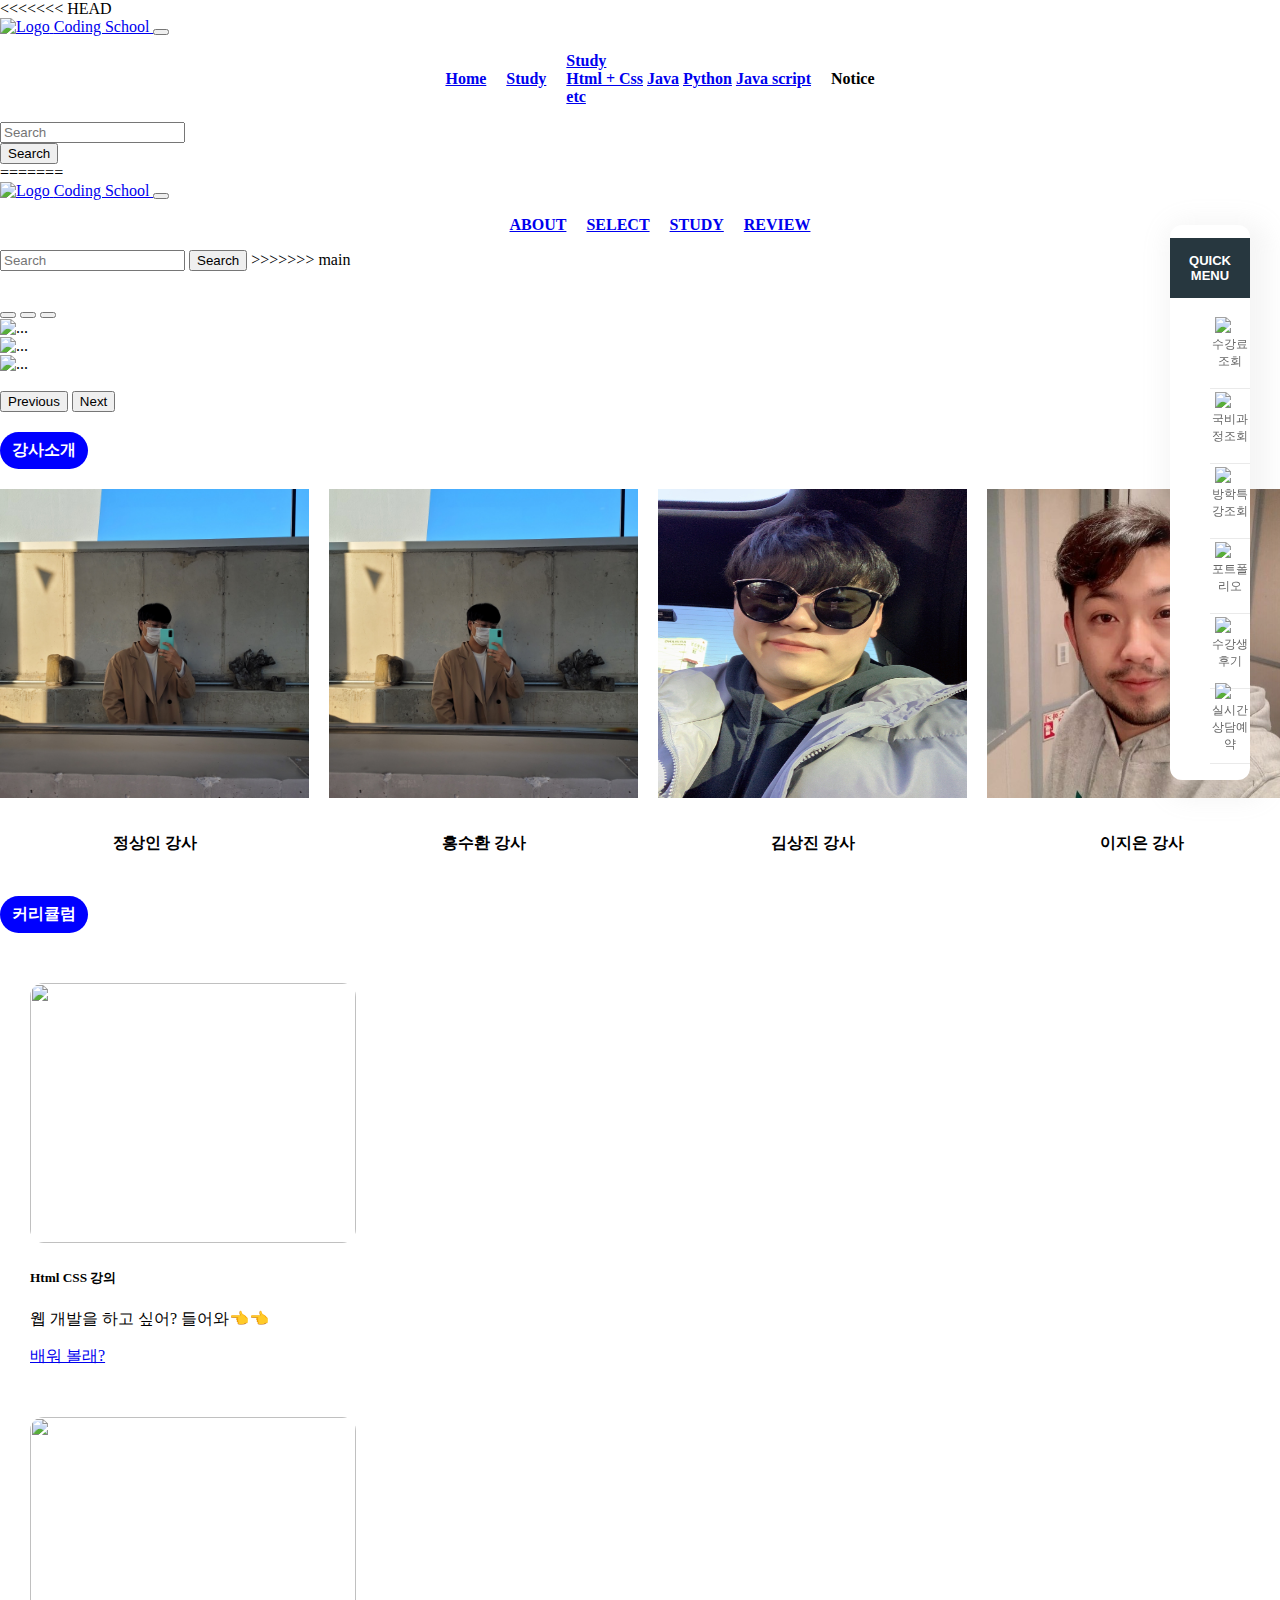
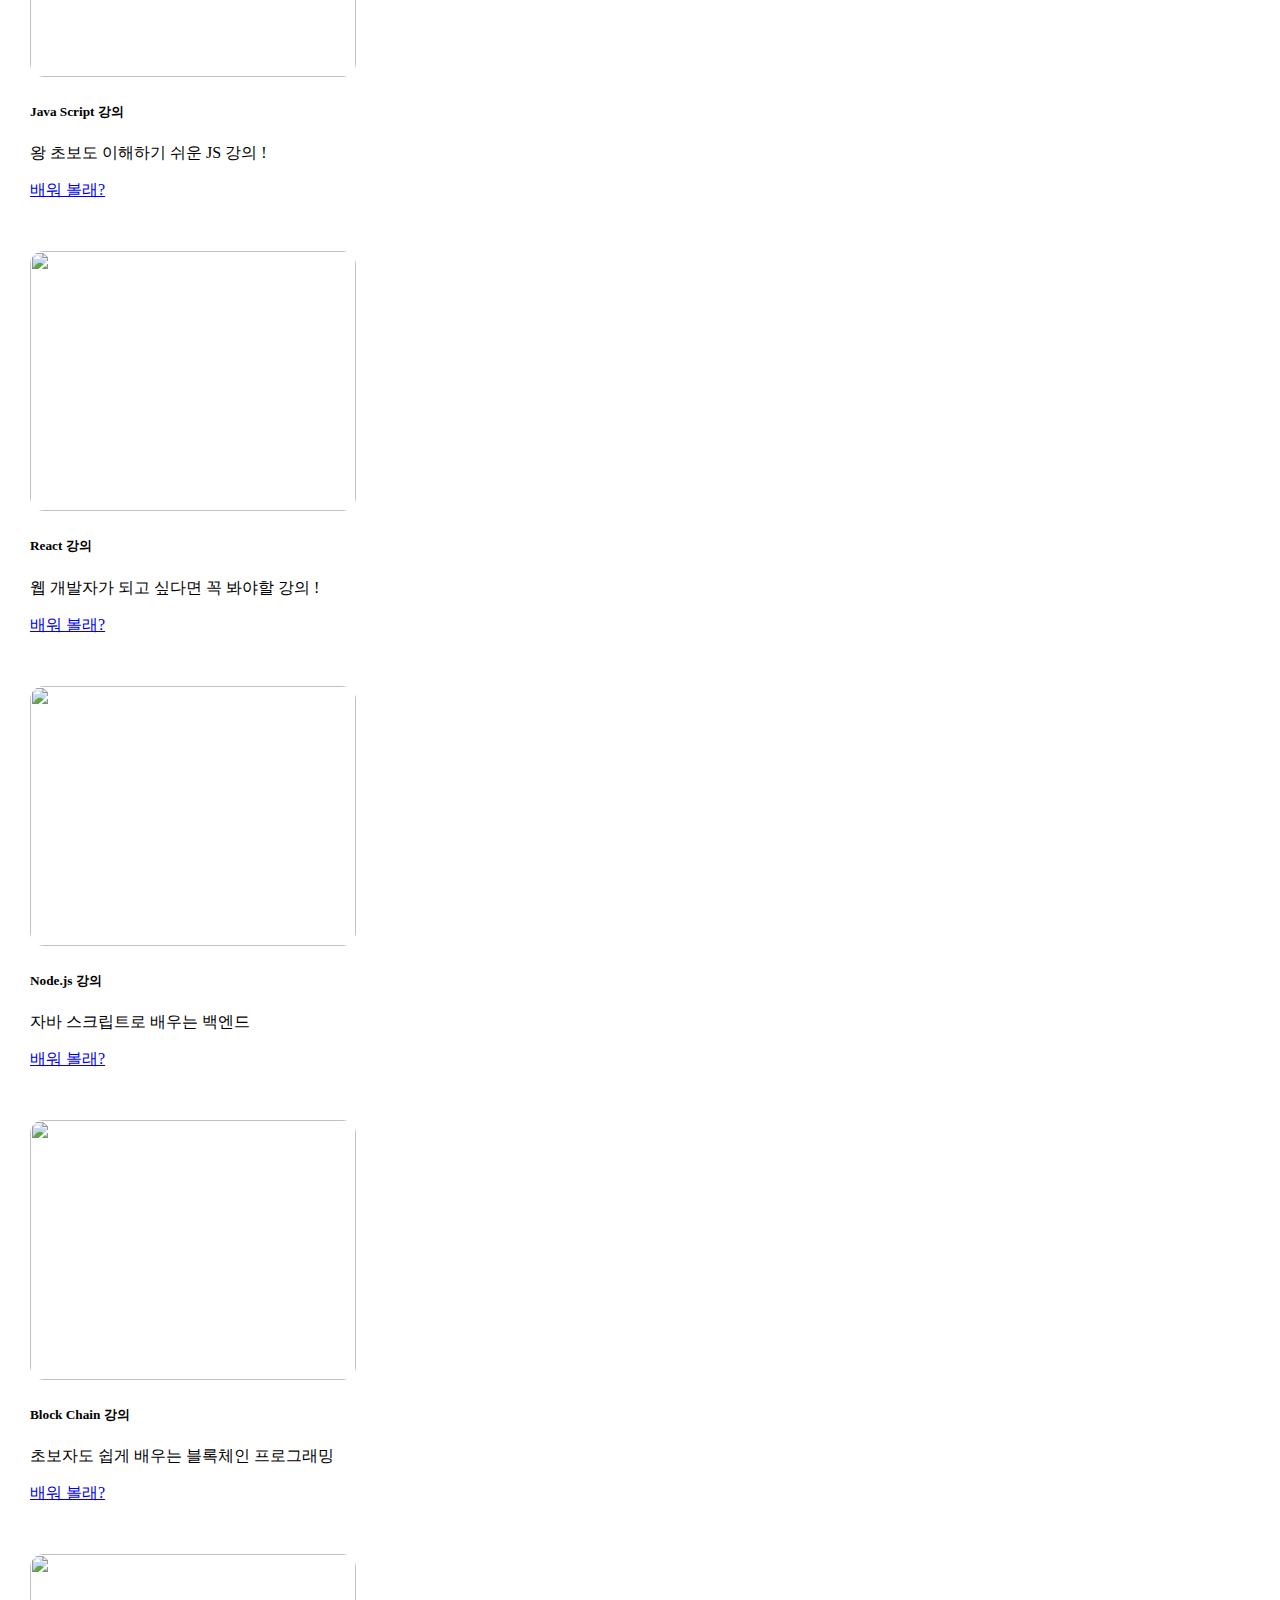
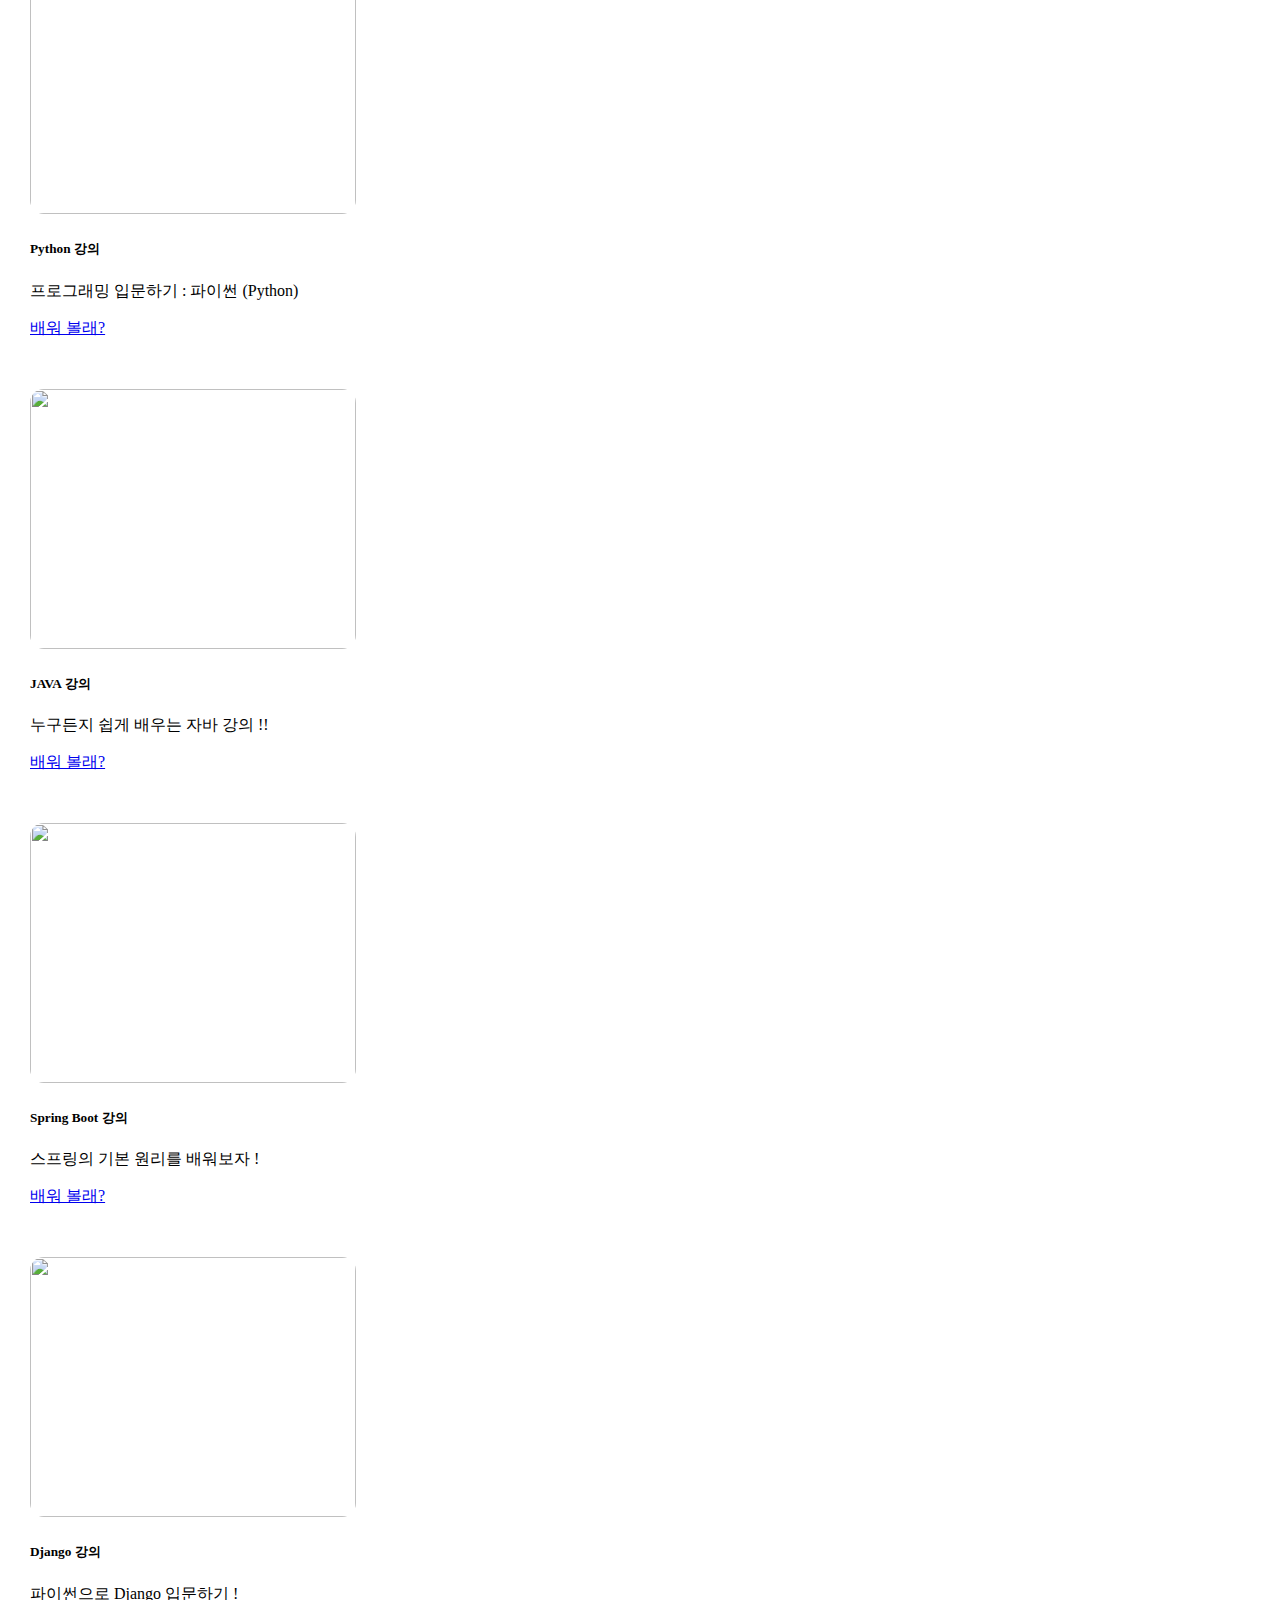
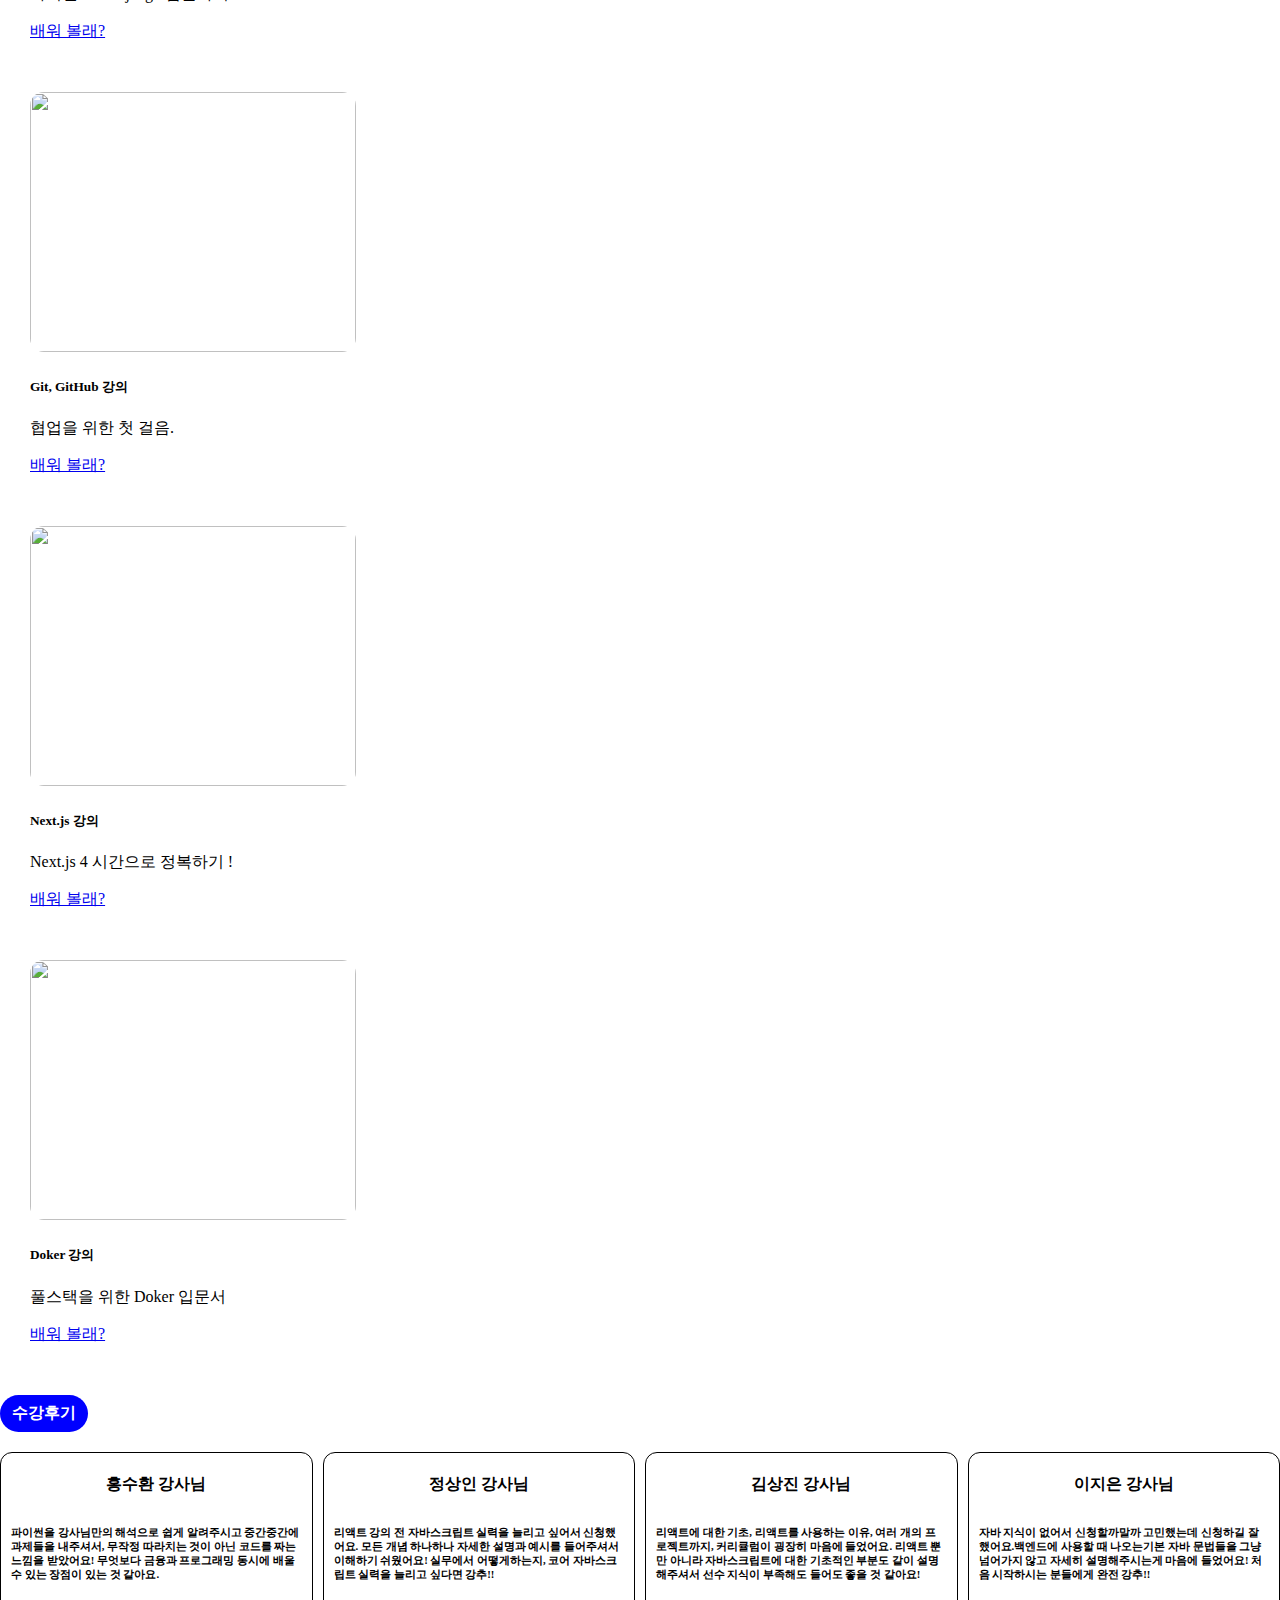
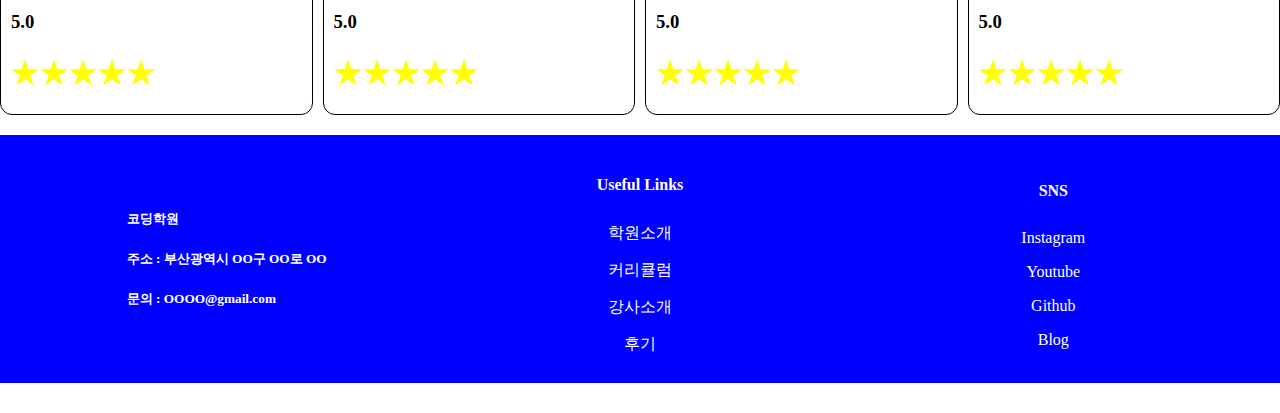
==== commit 078aa446: "update 상진" ====
--- a/index.html
+++ b/index.html
@@ -1,11 +1,17 @@
 <!DOCTYPE html>
 <html lang="en">
-<head>
-    <meta charset="UTF-8">
-    <meta name="viewport" content="width=device-width, initial-scale=1.0">
-    <link rel="stylesheet" href="style.css"/>
-    <link href="https://cdn.jsdelivr.net/npm/bootstrap@5.3.2/dist/css/bootstrap.min.css" rel="stylesheet" integrity="sha384-T3c6CoIi6uLrA9TneNEoa7RxnatzjcDSCmG1MXxSR1GAsXEV/Dwwykc2MPK8M2HN" crossorigin="anonymous">
+  <head>
+    <meta charset="UTF-8" />
+    <meta name="viewport" content="width=device-width, initial-scale=1.0" />
+    <link rel="stylesheet" href="style.css" />
+    <link
+      href="https://cdn.jsdelivr.net/npm/bootstrap@5.3.2/dist/css/bootstrap.min.css"
+      rel="stylesheet"
+      integrity="sha384-T3c6CoIi6uLrA9TneNEoa7RxnatzjcDSCmG1MXxSR1GAsXEV/Dwwykc2MPK8M2HN"
+      crossorigin="anonymous"
+    />
     <title>Coding School</title>
+<<<<<<< HEAD
 </head>
 <body>
   <div class="overlay"></div>
@@ -81,322 +87,542 @@
               </button>
             </div>
           </div>
+=======
+  </head>
+  <body>
+    <div class="overlay"></div>
+    <!-- navbar -->
+    <nav class="navbar navbar-expand-lg navbar-light bg-primary">
+      <div class="container-fluid">
+        <a class="navbar-brand" href="#">
+          <img
+            src="https://cdn-icons-png.flaticon.com/512/4344/4344987.png"
+            alt="Logo"
+            width="30"
+            height="24"
+            class="d-inline-block align-text-top"
+          />
+          <i class="fas fa-pen"></i>
+          Coding School
+        </a>
+        <!--부트스트랩 토글바 생성-->
+        <button
+          class="navbar-toggler"
+          type="button"
+          data-bs-toggle="collapse"
+          data-bs-target="#navbarSupportedContent"
+          aria-controls="navbarSupportedContent"
+          aria-expanded="false"
+          aria-label="Toggle navigation"
+        >
+          <span class="navbar-toggler-icon"></span>
+        </button>
+        <div
+          class="navbar-center collapse navbar-collapse"
+          id="navbarSupportedContent"
+        >
+          <ul class="navbar-nav me-auto mb-2 mb-lg-0">
+            <li class="nav-item">
+              <a class="nav-link active" aria-current="page" href="#">ABOUT</a>
+            </li>
+            <li class="nav-item">
+              <a class="nav-link" href="#teacher_area">SELECT</a>
+            </li>
+            <li class="nav-item">
+              <a class="nav-link" href="#curriculum">STUDY</a>
+            </li>
+            <li class="nav-item">
+              <a class="nav-link" href="#review_area">REVIEW</a>
+            </li>
+          </ul>
+        </div>
+        <form class="d-flex">
+          <input
+            class="form-control me-2"
+            type="search"
+            placeholder="Search"
+            aria-label="Search"
+          />
+          <button class="btn btn-outline-success" type="submit">Search</button>
+>>>>>>> main
         </form>
       </div>
-    </div>
-  </nav>
-  <!-- navbar 종료 -->
-  <div class="container">
-    <!-- 학원소개 -->
-    <main>
-      <div id="carouselExampleIndicators" class="carousel slide">
+    </nav>
+    <!-- navbar 종료 -->
+    <div class="container">
+      <!-- 학원소개 -->
+      <main>
+        <div id="carouselExampleIndicators" class="carousel slide">
           <div class="carousel-indicators">
-            <button type="button" data-bs-target="#carouselExampleIndicators" data-bs-slide-to="0" class="active" aria-current="true" aria-label="Slide 1"></button>
-            <button type="button" data-bs-target="#carouselExampleIndicators" data-bs-slide-to="1" aria-label="Slide 2"></button>
-            <button type="button" data-bs-target="#carouselExampleIndicators" data-bs-slide-to="2" aria-label="Slide 3"></button>
+            <button
+              type="button"
+              data-bs-target="#carouselExampleIndicators"
+              data-bs-slide-to="0"
+              class="active"
+              aria-current="true"
+              aria-label="Slide 1"
+            ></button>
+            <button
+              type="button"
+              data-bs-target="#carouselExampleIndicators"
+              data-bs-slide-to="1"
+              aria-label="Slide 2"
+            ></button>
+            <button
+              type="button"
+              data-bs-target="#carouselExampleIndicators"
+              data-bs-slide-to="2"
+              aria-label="Slide 3"
+            ></button>
           </div>
           <div class="carousel-inner">
             <div class="carousel-item active">
-              <img src="https://www.koreaisacademy.com/2023/img/banner/mainbanner-240110.jpg" class="d-block w-100" alt="...">
+              <img
+                src="https://www.koreaisacademy.com/2023/img/banner/mainbanner-240110.jpg"
+                class="d-block w-100"
+                alt="..."
+              />
             </div>
             <div class="carousel-item">
-              <img src="https://www.koreaisacademy.com/2023/img/academy/centerinfo_top02.jpg" class="d-block w-100" alt="...">
+              <img
+                src="https://www.koreaisacademy.com/2023/img/academy/centerinfo_top02.jpg"
+                class="d-block w-100"
+                alt="..."
+              />
             </div>
             <div class="carousel-item">
-              <img src="https://www.koreaisacademy.com/2023/img/academy/centerinfo_top02.jpg" class="d-block w-100" alt="...">
+              <img
+                src="https://www.koreaisacademy.com/2023/img/academy/centerinfo_top02.jpg"
+                class="d-block w-100"
+                alt="..."
+              />
             </div>
             <div class="mo-show">
-              <img scr="https://www.koreaisacademy.com/2023/img/banner/m_mainbanner-240110.jpg">
-            </div>
-          </div>
-          <button class="carousel-control-prev" type="button" data-bs-target="#carouselExampleIndicators" data-bs-slide="prev">
+              <img
+                scr="https://www.koreaisacademy.com/2023/img/banner/m_mainbanner-240110.jpg"
+              />
+            </div>
+          </div>
+          <button
+            class="carousel-control-prev"
+            type="button"
+            data-bs-target="#carouselExampleIndicators"
+            data-bs-slide="prev"
+          >
             <span class="carousel-control-prev-icon" aria-hidden="true"></span>
             <span class="visually-hidden">Previous</span>
           </button>
-          <button class="carousel-control-next" type="button" data-bs-target="#carouselExampleIndicators" data-bs-slide="next">
+          <button
+            class="carousel-control-next"
+            type="button"
+            data-bs-target="#carouselExampleIndicators"
+            data-bs-slide="next"
+          >
             <span class="carousel-control-next-icon" aria-hidden="true"></span>
             <span class="visually-hidden">Next</span>
           </button>
+        </div>
+        <!-- 학원소개 종료 -->
+
+        <!-- 사이드 스크롤바 -->
+        <div class="gnb-right">
+          <h3>
+            QUICK
+            <br />
+            MENU
+          </h3>
+
+          <ul>
+            <li>
+              <a href="...">
+                <img
+                  src="	https://www.koreaisacademy.com/2023/img/icon-main-quick-tuition.png"
+                />
+                <h4>수강료조회</h4>
+              </a>
+            </li>
+            <li>
+              <a href="...">
+                <img
+                  src="https://www.koreaisacademy.com/2023/img/icon-main-quick-ncs.png"
+                />
+                <h4>국비과정조회</h4>
+              </a>
+            </li>
+            <li>
+              <a href="...">
+                <img
+                  src="https://www.koreaisacademy.com/2023/img/mainQuick_vacation_winter.png"
+                />
+                <h4>방학특강조회</h4>
+              </a>
+            </li>
+            <li>
+              <a href="...">
+                <img
+                  src="https://www.koreaisacademy.com/2023/img/icon-main-quick-portfolio.png"
+                />
+                <h4>포트폴리오</h4>
+              </a>
+            </li>
+            <li>
+              <a href="...">
+                <img
+                  src="https://www.koreaisacademy.com/2023/img/icon_main_quick_review.png"
+                />
+                <h4>수강생후기</h4>
+              </a>
+            </li>
+            <li>
+              <a href="/customer/center_online.asp">
+                <img
+                  src="https://www.koreaisacademy.com/2023/img/icon-main-quick-reservation.png"
+                />
+                <h4>실시간<br />상담예약</h4>
+              </a>
+            </li>
+          </ul>
+        </div>
+      </main>
+      <!-- 사이드 스크롤바 종료 -->
+      <!-- 강사소개 -->
+      <div id="teacher_area" class="teacher_area">
+        <h3 class="part con">강사소개</h3>
+        <div class="teacher">
+          <div>
+            <img
+              style="width: 309px; height: 309px"
+              src="./KakaoTalk_20231028_212243640.jpg"
+              alt=""
+            />
+            <h4 class="teacher_name">정상인 강사</h4>
+          </div>
+          <div>
+            <img
+              style="width: 309px; height: 309px"
+              src="./KakaoTalk_20231028_212243640.jpg"
+              alt=""
+            />
+            <h4 class="teacher_name">홍수환 강사</h4>
+          </div>
+          <div>
+            <img
+              style="width: 309px; height: 309px"
+              src="./IMG_4526.JPG"
+              alt=""
+            />
+            <h4 class="teacher_name">김상진 강사</h4>
+          </div>
+          <div>
+            <img
+              style="width: 309px; height: 309px"
+              src="./IMG_7702.jpeg"
+              alt=""
+            />
+            <h4 class="teacher_name">이지은 강사</h4>
+          </div>
+
+          <div class="teacher_info"></div>
+        </div>
       </div>
-      <!-- 학원소개 종료 -->
-
-      <!-- 사이드 스크롤바 -->
-      <div class="gnb-right">
-
-          <h3>
-              QUICK
-              <br>
-              MENU
-          </h3>
-
-          <ul>
-              <li>
-                  <a href="...">
-                      <img src="	https://www.koreaisacademy.com/2023/img/icon-main-quick-tuition.png">
-                      <h4>수강료조회</h4>
-                  </a>
-              </li>
-              <li>
-                  <a href="...">
-                      <img src="https://www.koreaisacademy.com/2023/img/icon-main-quick-ncs.png">
-                      <h4>국비과정조회</h4>
-                  </a>
-              </li>
-              <li>
-                  <a href="...">
-                      <img src="https://www.koreaisacademy.com/2023/img/mainQuick_vacation_winter.png">
-                      <h4>방학특강조회</h4>
-                  </a>
-              </li>
-              <li>
-                  <a href="...">
-                      <img src="https://www.koreaisacademy.com/2023/img/icon-main-quick-portfolio.png">
-                      <h4>포트폴리오</h4>
-                  </a>
-              </li>
-              <li>
-                  <a href="...">
-                      <img src="https://www.koreaisacademy.com/2023/img/icon_main_quick_review.png">
-                      <h4>수강생후기</h4>
-                  </a>
-              </li>
-              <li>
-                  <a href="/customer/center_online.asp">
-                      <img src="https://www.koreaisacademy.com/2023/img/icon-main-quick-reservation.png">
-                      <h4>실시간<br>상담예약</h4>
-                  </a>
-              </li>
-          </ul>
+      <!-- 강사소개 종료 -->
+      <!-- 커리큘럼 -->
+      <!-- 상진님 row태그 전체를 따로 커리큘럼 태그만들어서 안에다가 넣어놨습니다 css만들때 참고해주세요 -->
+      <h3 class="part">커리큘럼</h3>
+      <div>
+        <div id="curriculum" class="curriculum">
+          <div class="row card-text-padding">
+            <div
+              class="card col-lg-4 col-sm-4 card_padding card_margin"
+              style="width: 22rem"
+            >
+              <img
+                style="width: 326px; height: 260px; border-radius: 14px"
+                src="https://cdn.inflearn.com/public/courses/329946/cover/29659d88-4456-435c-a687-001797b74928/329946-eng.png"
+                class="card-img-top"
+              />
+              <div class="card-body">
+                <h5 class="card-title">Html CSS 강의</h5>
+                <p class="card-text">웹 개발을 하고 싶어? 들어와👈👈</p>
+                <a href="#" class="btn btn-primary">배워 볼래?</a>
+              </div>
+            </div>
+
+            <div
+              class="card col-lg-4 col-sm-4 card_padding card_margin"
+              style="width: 22rem"
+            >
+              <img
+                style="width: 326px; height: 260px; border-radius: 14px"
+                src="https://images.velog.io/images/hyeonseop/post/364bb35a-af26-4c37-a540-8cc7b7067264/js.jpeg"
+                class="card-img-top"
+              />
+              <div class="card-body">
+                <h5 class="card-title">Java Script 강의</h5>
+                <p class="card-text">왕 초보도 이해하기 쉬운 JS 강의 !</p>
+
+                <a href="#" class="btn btn-primary">배워 볼래?</a>
+              </div>
+            </div>
+
+            <div
+              class="card col-lg-4 col-sm-4 card_padding card_margin"
+              style="width: 22rem"
+            >
+              <img
+                style="width: 326px; height: 260px; border-radius: 14px"
+                src="https://cdn.inflearn.com/public/courses/331954/cover/7d6c16a9-d3ac-4e7c-97ec-8520578a254a/331954-eng.png"
+                class="card-img-top"
+              />
+              <div class="card-body">
+                <h5 class="card-title">React 강의</h5>
+                <p class="card-text">
+                  웹 개발자가 되고 싶다면 꼭 봐야할 강의 !
+                </p>
+                <a href="#" class="btn btn-primary">배워 볼래?</a>
+              </div>
+            </div>
+
+            <div
+              class="card col-lg-4 col-sm-4 card_padding card_margin"
+              style="width: 22rem"
+            >
+              <img
+                style="width: 326px; height: 260px; border-radius: 14px"
+                src="https://kdydesign.github.io/2017/07/15/nodejs-npm-tutorial/cover.png"
+                class="card-img-top"
+              />
+              <div class="card-body">
+                <h5 class="card-title">Node.js 강의</h5>
+                <p class="card-text">자바 스크립트로 배우는 백엔드</p>
+                <a href="#" class="btn btn-primary">배워 볼래?</a>
+              </div>
+            </div>
+
+            <div
+              class="card col-lg-4 col-sm-4 card_padding card_margin"
+              style="width: 22rem"
+            >
+              <img
+                style="width: 326px; height: 260px; border-radius: 14px"
+                src="https://cdn.inflearn.com/public/courses/329831/cover/c004e4c3-e44b-42bc-84c8-cc68b5f33be6/329831-eng.png"
+                class="card-img-top"
+              />
+              <div class="card-body">
+                <h5 class="card-title">Block Chain 강의</h5>
+                <p class="card-text">
+                  초보자도 쉽게 배우는 블록체인 프로그래밍
+                </p>
+                <a href="#" class="btn btn-primary">배워 볼래?</a>
+              </div>
+            </div>
+
+            <div
+              class="card col-lg-4 col-sm-4 card_padding card_margin"
+              style="width: 22rem"
+            >
+              <img
+                style="width: 326px; height: 260px; border-radius: 14px"
+                src="https://images.velog.io/images/jnine/post/e99ee429-34e0-4863-986c-4ec7b85de0ba/image.png"
+                class="card-img-top"
+              />
+              <div class="card-body">
+                <h5 class="card-title">Python 강의</h5>
+                <p class="card-text">프로그래밍 입문하기 : 파이썬 (Python)</p>
+                <a href="#" class="btn btn-primary">배워 볼래?</a>
+              </div>
+            </div>
+
+            <div
+              class="card col-lg-4 col-sm-4 card_padding card_margin"
+              style="width: 22rem"
+            >
+              <img
+                style="width: 326px; height: 260px; border-radius: 14px"
+                src="https://www.hackershrd.com/lms/data/file/B01/168431672_PxMJfiwE_EC9E90EBB094.png"
+                class="card-img-top"
+              />
+              <div class="card-body">
+                <h5 class="card-title">JAVA 강의</h5>
+                <p class="card-text">누구든지 쉽게 배우는 자바 강의 !!</p>
+                <a href="#" class="btn btn-primary">배워 볼래?</a>
+              </div>
+            </div>
+
+            <div
+              class="card col-lg-4 col-sm-4 card_padding card_margin"
+              style="width: 22rem"
+            >
+              <img
+                style="width: 326px; height: 260px; border-radius: 14px"
+                src="https://cdn.inflearn.com/public/files/courses/327918/628ca56f-ab9d-4c00-aa26-5ffae44abae6/325969-eng.png"
+                class="card-img-top"
+              />
+              <div class="card-body">
+                <h5 class="card-title">Spring Boot 강의</h5>
+                <p class="card-text">스프링의 기본 원리를 배워보자 !</p>
+                <a href="#" class="btn btn-primary">배워 볼래?</a>
+              </div>
+            </div>
+
+            <div
+              class="card col-lg-4 col-sm-4 card_padding card_margin"
+              style="width: 22rem"
+            >
+              <img
+                style="width: 326px; height: 260px; border-radius: 14px"
+                src="https://cdn.inflearn.com/wp-content/uploads/django4.jpg"
+                class="card-img-top"
+              />
+              <div class="card-body">
+                <h5 class="card-title">Django 강의</h5>
+                <p class="card-text">파이썬으로 Django 입문하기 !</p>
+                <a href="#" class="btn btn-primary">배워 볼래?</a>
+              </div>
+            </div>
+
+            <div
+              class="card col-lg-4 col-sm-4 card_padding card_margin"
+              style="width: 22rem"
+            >
+              <img
+                style="width: 326px; height: 260px; border-radius: 14px"
+                src="https://cdn.inflearn.com/wp-content/uploads/git-3.jpg"
+                class="card-img-top"
+              />
+              <div class="card-body">
+                <h5 class="card-title">Git, GitHub 강의</h5>
+                <p class="card-text">협업을 위한 첫 걸음.</p>
+                <a href="#" class="btn btn-primary">배워 볼래?</a>
+              </div>
+            </div>
+
+            <div
+              class="card col-lg-4 col-sm-4 card_padding card_margin"
+              style="width: 22rem"
+            >
+              <img
+                style="width: 326px; height: 260px; border-radius: 14px"
+                src="https://velog.velcdn.com/images/zeroequaltwo/post/a4c17882-63ac-4a4b-a7c7-a5943fe7675e/image.png"
+                class="card-img-top"
+              />
+              <div class="card-body">
+                <h5 class="card-title">Next.js 강의</h5>
+                <p class="card-text">Next.js 4 시간으로 정복하기 !</p>
+                <a href="#" class="btn btn-primary">배워 볼래?</a>
+              </div>
+            </div>
+
+            <div
+              class="card col-lg-4 col-sm-4 card_padding card_margin"
+              style="width: 22rem"
+            >
+              <img
+                style="width: 326px; height: 260px; border-radius: 14px"
+                src="https://cdn.inflearn.com/public/course-325850-cover/7c824ded-b644-4421-8ddd-2197367ab0ea"
+                class="card-img-top"
+              />
+              <div class="card-body">
+                <h5 class="card-title">Doker 강의</h5>
+                <p class="card-text">풀스택을 위한 Doker 입문서</p>
+                <a href="#" class="btn btn-primary">배워 볼래?</a>
+              </div>
+            </div>
+          </div>
+        </div>
+
+        <!-- 커리큘럼 종료 -->
+        <!-- 리뷰 -->
+        <div id="review_area" class="review_area">
+          <h3 class="part">수강후기</h3>
+          <div class="review_row">
+            <div class="review">
+              <h4>홍수환 강사님</h4>
+              <h6>
+                파이썬을 강사님만의 해석으로 쉽게 알려주시고 중간중간에 과제들을
+                내주셔서, 무작정 따라치는 것이 아닌 코드를 짜는 느낌을 받았어요!
+                무엇보다 금융과 프로그래밍 동시에 배울 수 있는 장점이 있는 것
+                같아요.
+              </h6>
+              <div>
+                <h3>5.0</h3>
+                <h1 class="review_star">★★★★★</h1>
+              </div>
+            </div>
+            <div class="review">
+              <h4>정상인 강사님</h4>
+              <h6>
+                리액트 강의 전 자바스크립트 실력을 늘리고 싶어서 신청했어요.
+                모든 개념 하나하나 자세한 설명과 예시를 들어주셔서 이해하기
+                쉬웠어요! 실무에서 어떻게하는지, 코어 자바스크립트 실력을 늘리고
+                싶다면 강추!!
+              </h6>
+              <div>
+                <h3>5.0</h3>
+                <h1 class="review_star">★★★★★</h1>
+              </div>
+            </div>
+            <div class="review">
+              <h4>김상진 강사님</h4>
+              <h6>
+                리액트에 대한 기초, 리액트를 사용하는 이유, 여러 개의
+                프로젝트까지, 커리큘럼이 굉장히 마음에 들었어요. 리액트 뿐만
+                아니라 자바스크립트에 대한 기초적인 부분도 같이 설명해주셔서
+                선수 지식이 부족해도 들어도 좋을 것 같아요!
+              </h6>
+              <div>
+                <h3>5.0</h3>
+                <h1 class="review_star">★★★★★</h1>
+              </div>
+            </div>
+            <div class="review">
+              <h4>이지은 강사님</h4>
+              <h6>
+                자바 지식이 없어서 신청할까말까 고민했는데 신청하길
+                잘했어요.백엔드에 사용할 때 나오는기본 자바 문법들을 그냥
+                넘어가지 않고 자세히 설명해주시는게 마음에 들었어요! 처음
+                시작하시는 분들에게 완전 강추!!
+              </h6>
+              <div>
+                <h3>5.0</h3>
+                <h1 class="review_star">★★★★★</h1>
+              </div>
+            </div>
+          </div>
+        </div>
       </div>
-    </main>
-    <!-- 사이드 스크롤바 종료 -->
-    <!-- 강사소개 -->
-    <div class="teacher_area ">
-      <h3 class="part con">강사소개</h3>
-      <div class="teacher  ">
+
+      <footer>
         <div>
-          <img style="width:309px; height: 309px;" src="./KakaoTalk_20231028_212243640.jpg" alt="">
-          <h4 class="teacher_name">정상인 강사</h4>
-        </div>
-        <div>
-          <img style="width:309px; height: 309px;" src="./KakaoTalk_20231028_212243640.jpg" alt="">
-          <h4 class="teacher_name">홍수환 강사</h4>
-        </div>
-        <div>
-          <img style="width:309px; height: 309px;" src="./IMG_4526.JPG" alt="">
-          <h4 class="teacher_name">김상진 강사</h4>
-        </div>
-        <div >
-          <img style="width:309px; height: 309px;" src="./KakaoTalk_20231028_212243640.jpg" alt="">
-          <h4 class="teacher_name">이지은 강사</h4>
-        </div>
-
-        <div class="teacher_info">
-
-        </div>
-
-      </div>
+          <h5>코딩학원</h5>
+          <h5>주소 : 부산광역시 OO구 OO로 OO</h5>
+          <h5>문의 : OOOO@gmail.com</h5>
+        </div>
+        <div class="footer_row">
+          <h4>Useful Links</h4>
+          <div>
+            <a href="#">학원소개</a>
+            <a href="#">커리큘럼</a>
+            <a href="#">강사소개</a>
+            <a href="#">후기</a>
+          </div>
+        </div>
+        <div class="footer_row">
+          <h4>SNS</h4>
+          <div>
+            <a href="#">Instagram</a>
+            <a href="#">Youtube</a>
+            <a href="#">Github</a>
+            <a href="#">Blog</a>
+          </div>
+        </div>
+      </footer>
     </div>
-    <!-- 강사소개 종료 -->
-    <!-- 커리큘럼 -->
-    <!-- 상진님 row태그 전체를 따로 커리큘럼 태그만들어서 안에다가 넣어놨습니다 css만들때 참고해주세요 -->
-    <h3 class="part">커리큘럼</h3>
-    <div>
-    <div class="curriculum">
-      <div class="row card-text-padding">
-        <div class="card col-lg-4 col-sm-4 card_padding card_margin" style="width: 22rem;">
-          <img style="width: 326px; height: 260px; border-radius: 14px;" src="https://cdn.inflearn.com/public/courses/329946/cover/29659d88-4456-435c-a687-001797b74928/329946-eng.png" class="card-img-top ">
-          <div class="card-body">
-            <h5 class="card-title">Html CSS 강의</h5>
-            <p class="card-text">웹 개발을 하고 싶어? 들어와👈👈</p>
-            <a href="#" class="btn btn-primary">배워 볼래?</a>
-          </div>
-        </div>
-  
-        <div class="card col-lg-4 col-sm-4 card_padding card_margin" style="width: 22rem;">
-          <img style="width: 326px; height: 260px; border-radius: 14px;" src="https://images.velog.io/images/hyeonseop/post/364bb35a-af26-4c37-a540-8cc7b7067264/js.jpeg" class="card-img-top ">
-          <div class="card-body">
-            <h5 class="card-title">Java Script 강의 </h5>
-            <p class="card-text">왕 초보도 이해하기 쉬운 JS 강의 !</p>
-            
-            <a href="#" class="btn btn-primary">배워 볼래?</a>
-          </div>
-        </div>
-  
-        <div class="card col-lg-4 col-sm-4 card_padding card_margin" style="width: 22rem;">
-          <img style="width: 326px; height: 260px; border-radius: 14px;" src="https://cdn.inflearn.com/public/courses/331954/cover/7d6c16a9-d3ac-4e7c-97ec-8520578a254a/331954-eng.png" class="card-img-top ">
-          <div class="card-body">
-            <h5 class="card-title">React 강의</h5>
-            <p class="card-text">웹 개발자가 되고 싶다면 꼭 봐야할 강의 !</p>
-            <a href="#" class="btn btn-primary">배워 볼래?</a>
-          </div>
-        </div>
-  
-        <div class="card col-lg-4 col-sm-4 card_padding card_margin" style="width: 22rem;">
-          <img style="width: 326px; height: 260px; border-radius: 14px;" src="https://kdydesign.github.io/2017/07/15/nodejs-npm-tutorial/cover.png" class="card-img-top ">
-          <div class="card-body">
-            <h5 class="card-title">Node.js 강의</h5>
-            <p class="card-text">자바 스크립트로 배우는 백엔드</p>
-            <a href="#" class="btn btn-primary">배워 볼래?</a>
-          </div>
-        </div>
-  
-        <div class="card col-lg-4 col-sm-4 card_padding card_margin" style="width: 22rem;">
-          <img style="width: 326px; height: 260px; border-radius: 14px;" src="https://cdn.inflearn.com/public/courses/329831/cover/c004e4c3-e44b-42bc-84c8-cc68b5f33be6/329831-eng.png" class="card-img-top ">
-          <div class="card-body">
-            <h5 class="card-title">Block Chain 강의</h5>
-            <p class="card-text">초보자도 쉽게 배우는 블록체인 프로그래밍</p>
-            <a href="#" class="btn btn-primary">배워 볼래?</a>
-          </div>
-        </div>
-  
-        <div class="card col-lg-4 col-sm-4 card_padding card_margin" style="width: 22rem;">
-          <img style="width: 326px; height: 260px; border-radius: 14px;" src="https://images.velog.io/images/jnine/post/e99ee429-34e0-4863-986c-4ec7b85de0ba/image.png" class="card-img-top">
-          <div class="card-body">
-            <h5 class="card-title">Python 강의</h5>
-            <p class="card-text">프로그래밍 입문하기 : 파이썬 (Python)</p>
-            <a href="#" class="btn btn-primary">배워 볼래?</a>
-          </div>
-        </div>
-  
-        <div class="card col-lg-4 col-sm-4 card_padding card_margin" style="width: 22rem;">
-          <img style="width: 326px; height: 260px; border-radius: 14px;" src="https://www.hackershrd.com/lms/data/file/B01/168431672_PxMJfiwE_EC9E90EBB094.png" class="card-img-top ">
-          <div class="card-body">
-            <h5 class="card-title">JAVA 강의</h5>
-            <p class="card-text">누구든지 쉽게 배우는 자바 강의 !!</p>
-            <a href="#" class="btn btn-primary">배워 볼래?</a>
-          </div>
-        </div>
-  
-        <div class="card col-lg-4 col-sm-4 card_padding card_margin" style="width: 22rem;">
-          <img style="width: 326px; height: 260px; border-radius: 14px;" src="https://cdn.inflearn.com/public/files/courses/327918/628ca56f-ab9d-4c00-aa26-5ffae44abae6/325969-eng.png" class="card-img-top ">
-          <div class="card-body">
-            <h5 class="card-title">Spring Boot 강의</h5>
-            <p class="card-text">스프링의 기본 원리를 배워보자 !</p>
-            <a href="#" class="btn btn-primary">배워 볼래?</a>
-          </div>
-        </div>
-  
-        <div class="card col-lg-4 col-sm-4 card_padding card_margin" style="width: 22rem;">
-          <img style="width: 326px; height: 260px; border-radius: 14px;" src="https://cdn.inflearn.com/wp-content/uploads/django4.jpg" class="card-img-top ">
-          <div class="card-body">
-            <h5 class="card-title">Django 강의</h5>
-            <p class="card-text">파이썬으로 Django 입문하기 ! </p>
-            <a href="#" class="btn btn-primary">배워 볼래?</a>
-          </div>
-        </div>
-  
-        <div class="card col-lg-4 col-sm-4 card_padding card_margin" style="width: 22rem;">
-          <img style="width: 326px; height: 260px; border-radius: 14px;" src="https://cdn.inflearn.com/wp-content/uploads/git-3.jpg" class="card-img-top ">
-          <div class="card-body">
-            <h5 class="card-title">Git, GitHub 강의</h5>
-            <p class="card-text">협업을 위한 첫 걸음.</p>
-            <a href="#" class="btn btn-primary">배워 볼래?</a>
-          </div>
-        </div>
-  
-        <div class="card col-lg-4 col-sm-4 card_padding card_margin" style="width: 22rem;">
-          <img style="width: 326px; height: 260px; border-radius: 14px;" src="https://velog.velcdn.com/images/zeroequaltwo/post/a4c17882-63ac-4a4b-a7c7-a5943fe7675e/image.png" class="card-img-top ">
-          <div class="card-body">
-            <h5 class="card-title">Next.js 강의</h5>
-            <p class="card-text">Next.js 4 시간으로 정복하기 ! </p>
-            <a href="#" class="btn btn-primary">배워 볼래?</a>
-          </div>
-        </div>
-  
-        <div class="card col-lg-4 col-sm-4 card_padding card_margin" style="width: 22rem;">
-          <img style="width: 326px; height: 260px; border-radius: 14px;" src="https://cdn.inflearn.com/public/course-325850-cover/7c824ded-b644-4421-8ddd-2197367ab0ea" class="card-img-top ">
-          <div class="card-body">
-            <h5 class="card-title">Doker 강의</h5>
-            <p class="card-text">풀스택을 위한 Doker 입문서</p>
-            <a href="#" class="btn btn-primary">배워 볼래?</a>
-          </div>
-        </div>
-      </div>
-    </div>
-    
-    <!-- 커리큘럼 종료 -->
-    <!-- 리뷰 -->
-    <div class="review_area">
-      <h3 class="part">수강후기</h3>
-      <div class="review_row">
-        <div class="review">
-          <h4>홍수환 강사님</h4>
-          <h6>파이썬을 강사님만의 해석으로 쉽게 알려주시고
-          중간중간에 과제들을 내주셔서, 무작정 따라치는 것이 아닌 
-          코드를 짜는 느낌을 받았어요! 무엇보다 금융과 프로그래밍 
-          동시에 배울 수 있는 장점이 있는 것 같아요.
-          </h6>
-          <div>
-            <h3>5.0</h3>
-            <h1 class="review_star">★★★★★</h1>
-          </div>
-        </div>
-        <div class="review">
-          <h4>정상인 강사님</h4>
-          <h6>리액트 강의 전 자바스크립트 실력을 늘리고 싶어서
-          신청했어요. 모든 개념 하나하나 자세한 설명과 예시를 
-          들어주셔서 이해하기 쉬웠어요! 실무에서 어떻게하는지,
-          코어 자바스크립트 실력을 늘리고 싶다면 강추!!
-          </h6>
-          <div>
-            <h3>5.0</h3>
-            <h1 class="review_star">★★★★★</h1>
-          </div>
-        </div>
-        <div class="review">
-          <h4>김상진 강사님</h4>
-          <h6>리액트에 대한 기초, 리액트를 사용하는 이유, 여러 개의
-          프로젝트까지, 커리큘럼이 굉장히 마음에 들었어요.
-          리액트 뿐만 아니라 자바스크립트에 대한 기초적인 부분도 
-          같이 설명해주셔서 선수 지식이 부족해도 들어도 좋을 것 같아요!
-          </h6>
-          <div>
-            <h3>5.0</h3>
-            <h1 class="review_star">★★★★★</h1>
-          </div>
-        </div>
-        <div class="review">
-          <h4>이지은 강사님</h4>
-          <h6>자바 지식이 없어서 신청할까말까 고민했는데 신청하길 잘했어요.백엔드에 사용할 때 나오는기본 자바 문법들을 그냥 넘어가지 않고 
-            자세히 설명해주시는게 마음에 들었어요! 처음 시작하시는 분들에게 완전 강추!!
-          </h6>
-          <div>
-            <h3>5.0</h3>
-            <h1 class="review_star">★★★★★</h1>
-          </div>
-        </div>
-      </div>
-    </div>
-  </div>
-
-  <footer>
-    <div>
-      <h5>코딩학원</h5>
-      <h5>주소 : 부산광역시 OO구 OO로 OO</h5>
-      <h5>문의 : OOOO@gmail.com</h5>
-      </div>
-      <div class="footer_row">
-        <h4>Useful Links</h4>
-        <div>
-          <a href="#">학원소개</a>
-          <a href="#">커리큘럼</a>
-          <a href="#">강사소개</a>
-          <a href="#">후기</a>
-        </div>
-      </div>
-      <div class="footer_row">
-        <h4>SNS</h4>
-        <div>
-          <a href="#">Instagram</a>
-          <a href="#">Youtube</a>
-          <a href="#">Github</a>
-          <a href="#">Blog</a>
-        </div>
-      </div>
-    </footer>
-  </div>
-    <script src="https://cdn.jsdelivr.net/npm/bootstrap@5.3.2/dist/js/bootstrap.bundle.min.js" integrity="sha384-C6RzsynM9kWDrMNeT87bh95OGNyZPhcTNXj1NW7RuBCsyN/o0jlpcV8Qyq46cDfL" crossorigin="anonymous"></script>
-  <script src="./script.js"></script>  
-</body>
-</html>+    <script
+      src="https://cdn.jsdelivr.net/npm/bootstrap@5.3.2/dist/js/bootstrap.bundle.min.js"
+      integrity="sha384-C6RzsynM9kWDrMNeT87bh95OGNyZPhcTNXj1NW7RuBCsyN/o0jlpcV8Qyq46cDfL"
+      crossorigin="anonymous"
+    ></script>
+    <script src="./script.js"></script>
+  </body>
+</html>
--- a/style.css
+++ b/style.css
@@ -1,192 +1,190 @@
-
 /* 다음은 공통 스타일 입니다. */
-body{
-    margin: 0;
-    padding: 0;
-  }
-  .part{
-    display: inline-block;
-    background-color: blue;
-    color: white;
-    padding: 8px 12px;
-    border-radius: 20px;
-    margin: 20px 0px;
-    font-size: 16px;
-  }
-  /* 강사소개 */
-  .teacher_area{
-    position: relative;
-  }
-  .teacher{
-    display: grid;
-    grid-template-columns: repeat(4,3fr);
-    column-gap: 20px;
-  }
-  .teacher_info{
-    display: none;
-    border: 1px solid;
-    position: fixed;
-    top: 20%;
-    left: 35%;
-    background-color: white;
-    padding: 12px 24px;
-    border-radius: 12px;
-    z-index: 100;
-  }
-  .teacher_info.active{
-    display: block;
-  }
-  .teacher_info ul{
-    padding: 10px 0px;
-    margin: 0;
-  }
-  .teacher_name{
-    cursor: pointer;
-  }
-  .teacher img{
-    width: 100%;
-    margin-bottom: 10px;
-  }
-  .button_area{
-    text-align: center;
-  }
-  .teacher h2{
-    text-align: center;
-  }
-  .teacher h4{
-    text-align: center;
-  }
-  .teacher button{
-    border: none;
-    background: blue;
-    color: white;
-    padding: 8px 12px;
-    border-radius: 12px;
-  }
-  /* 정상인 - 수강후기 */
-  .review_area{
-    margin-bottom: 20px;
-  }
-  .review_row{
-    display: grid;
-    grid-template-columns: repeat(4,1fr);
-    column-gap: 10px;
-  }
-  .review{
-    border: 1px solid;
-    border-radius: 12px;
-    padding: 0px 10px;
-    display: flex;
-    flex-direction: column;
-    justify-content: space-between;
-  }
-  .review h4{
-    text-align: center;
-  }
-  .review h6{
-    display: flex;
-    flex-wrap: wrap;
-    align-items: flex-start;
-    margin: 10px 0px;
-  }
-  .review_star{
-    color: yellow;
-  }
-  /* 정상인- 푸터 */
-  footer a{
-    text-decoration: none;
-    color: white;
-  }
-  footer{
-    background-color: blue;
-    display: grid;
-    grid-template-columns: 1fr 1fr 1fr;
-    place-items: center;
-    color: white;
-    padding: 20px;
-  }
-  .footer_row{
-    text-align: center;
-  }
-  .footer_row > div{
-    display: flex;
-    flex-direction: column;
-  }
-  .footer_row a{
-    padding: 8px 12px;
-  }
+body {
+  margin: 0;
+  padding: 0;
+}
+.part {
+  display: inline-block;
+  background-color: blue;
+  color: white;
+  padding: 8px 12px;
+  border-radius: 20px;
+  margin: 20px 0px;
+  font-size: 16px;
+}
+/* 강사소개 */
+.teacher_area {
+  position: relative;
+}
+.teacher {
+  display: grid;
+  grid-template-columns: repeat(4, 3fr);
+  column-gap: 20px;
+}
+.teacher_info {
+  display: none;
+  border: 1px solid;
+  position: fixed;
+  top: 20%;
+  left: 35%;
+  background-color: white;
+  padding: 12px 24px;
+  border-radius: 12px;
+  z-index: 100;
+}
+.teacher_info.active {
+  display: block;
+}
+.teacher_info ul {
+  padding: 10px 0px;
+  margin: 0;
+}
+.teacher_name {
+  cursor: pointer;
+}
+.teacher img {
+  width: 100%;
+  margin-bottom: 10px;
+}
+.button_area {
+  text-align: center;
+}
+.teacher h2 {
+  text-align: center;
+}
+.teacher h4 {
+  text-align: center;
+}
+.teacher button {
+  border: none;
+  background: blue;
+  color: white;
+  padding: 8px 12px;
+  border-radius: 12px;
+}
+/* 정상인 - 수강후기 */
+.review_area {
+  margin-bottom: 20px;
+}
+.review_row {
+  display: grid;
+  grid-template-columns: repeat(4, 1fr);
+  column-gap: 10px;
+}
+.review {
+  border: 1px solid;
+  border-radius: 12px;
+  padding: 0px 10px;
+  display: flex;
+  flex-direction: column;
+  justify-content: space-between;
+}
+.review h4 {
+  text-align: center;
+}
+.review h6 {
+  display: flex;
+  flex-wrap: wrap;
+  align-items: flex-start;
+  margin: 10px 0px;
+}
+.review_star {
+  color: yellow;
+}
+/* 정상인- 푸터 */
+footer a {
+  text-decoration: none;
+  color: white;
+}
+footer {
+  background-color: blue;
+  display: grid;
+  grid-template-columns: 1fr 1fr 1fr;
+  place-items: center;
+  color: white;
+  padding: 20px;
+}
+.footer_row {
+  text-align: center;
+}
+.footer_row > div {
+  display: flex;
+  flex-direction: column;
+}
+.footer_row a {
+  padding: 8px 12px;
+}
 /* 김상진 */
-.card_margin{
-    margin: 10px;
-    
-}
-
-.card_padding{
-    padding: 20px;
-}
-
+.card_margin {
+  margin: 10px;
+}
+
+.card_padding {
+  padding: 20px;
+}
 
 /* 홍수환 */
-.mo-show{
-    display:block !important;
+.mo-show {
+  display: block !important;
 }
 
 .gnb-right {
-    position: fixed;
-    right: 30px;
-    top: 25%;
-    width: 80px;
-    display: block;
-    z-index: 101;
-    background: #fff;
-    box-shadow: 6.6px 7.5px 24px 12px rgb(176 176 176 / 12%);
-    border-radius: 12px;
-    overflow: hidden;
+  position: fixed;
+  right: 30px;
+  top: 25%;
+  width: 80px;
+  display: block;
+  z-index: 101;
+  background: #fff;
+  box-shadow: 6.6px 7.5px 24px 12px rgb(176 176 176 / 12%);
+  border-radius: 12px;
+  overflow: hidden;
 }
 
 .gnb-right h3 {
-    background: #27373f;
-    width: 100%;
-    font-size: 13px;
-    padding: 15px 0px;
-    font-family: 'Montserrat Alternates', sans-serif;
-    font-weight: 700;
-    color: #fff;
-    text-align: center;
+  background: #27373f;
+  width: 100%;
+  font-size: 13px;
+  padding: 15px 0px;
+  font-family: "Montserrat Alternates", sans-serif;
+  font-weight: 700;
+  color: #fff;
+  text-align: center;
 }
 
 .gnb-right ul {
-    display: flex;
-    flex-direction: column;
-    align-items: center;
+  display: flex;
+  flex-direction: column;
+  align-items: center;
 }
 
 .gnb-right ul li {
-    display: block;
-    border-bottom: 1px solid #eaeaea;
+  display: block;
+  border-bottom: 1px solid #eaeaea;
 }
 
 .gnb-right ul li a {
-    display: flex;
-    width: 100%;
-    height: 74px;
-    text-align: center;
-    flex-direction: column;
-    align-items: center;
-    justify-content: center;
-    color: #666;
-    text-decoration: none;
-    font-family: Pretendard, "sans-serif", dotum, �뗭�, gulim, 援대┝, Arial, AppleGothic, verdana, helvetica;
+  display: flex;
+  width: 100%;
+  height: 74px;
+  text-align: center;
+  flex-direction: column;
+  align-items: center;
+  justify-content: center;
+  color: #666;
+  text-decoration: none;
+  font-family: Pretendard, "sans-serif", dotum, �뗭�, gulim, 援대┝, Arial,
+    AppleGothic, verdana, helvetica;
 }
 
 .gnb-right ul li a img {
-    width: 30px;
+  width: 30px;
 }
 
 .gnb-right ul li a h4 {
-    font-weight: 500;
-    font-size: 12px;
-    margin-top: 3px;
+  font-weight: 500;
+  font-size: 12px;
+  margin-top: 3px;
 }
 
 /* h4 {
@@ -198,35 +196,38 @@
     font-weight: bold;
 } */
 
-
-a{
-    background: transparent;
-    cursor: pointer;
-}
-
-
-ul{
-    list-style: none;
-}
-
-li{
-    list-style: none;
-}
-
+a {
+  background: transparent;
+  cursor: pointer;
+}
+
+ul {
+  list-style: none;
+}
+
+li {
+  list-style: none;
+}
 
 /* modal overlay */
-.overlay.active{
+.overlay.active {
   position: fixed;
   top: 0;
   left: 0;
   width: 100%;
   height: 100%;
-  background-color: rgba(0, 0, 0, 0.5); /* 여기서 rgba의 마지막 값은 투명도를 나타냄 */
+  background-color: rgba(
+    0,
+    0,
+    0,
+    0.5
+  ); /* 여기서 rgba의 마지막 값은 투명도를 나타냄 */
   display: block;
   z-index: 99;
 }
 
 /* 상진 CSS*/
+<<<<<<< HEAD
 .card-text-padding{
     
     display: flex;
@@ -235,3 +236,31 @@
 
 
 
+=======
+.card-text-padding {
+  display: flex;
+  justify-content: center;
+}
+
+/*이지은*/
+.navbar-nav {
+  display: flex;
+  justify-content: center;
+  align-items: center; /* 세로 정렬 (가운데 정렬) */
+  height: 100%;
+  font-weight: bold;
+  place-items: center;
+}
+
+.navbar-nav li {
+  margin: 0 10px; /* 간격 조절 */
+}
+
+.d-flex form {
+  padding-right: 20px;
+}
+
+.bg-primary {
+  margin-bottom: 30px;
+}
+>>>>>>> main
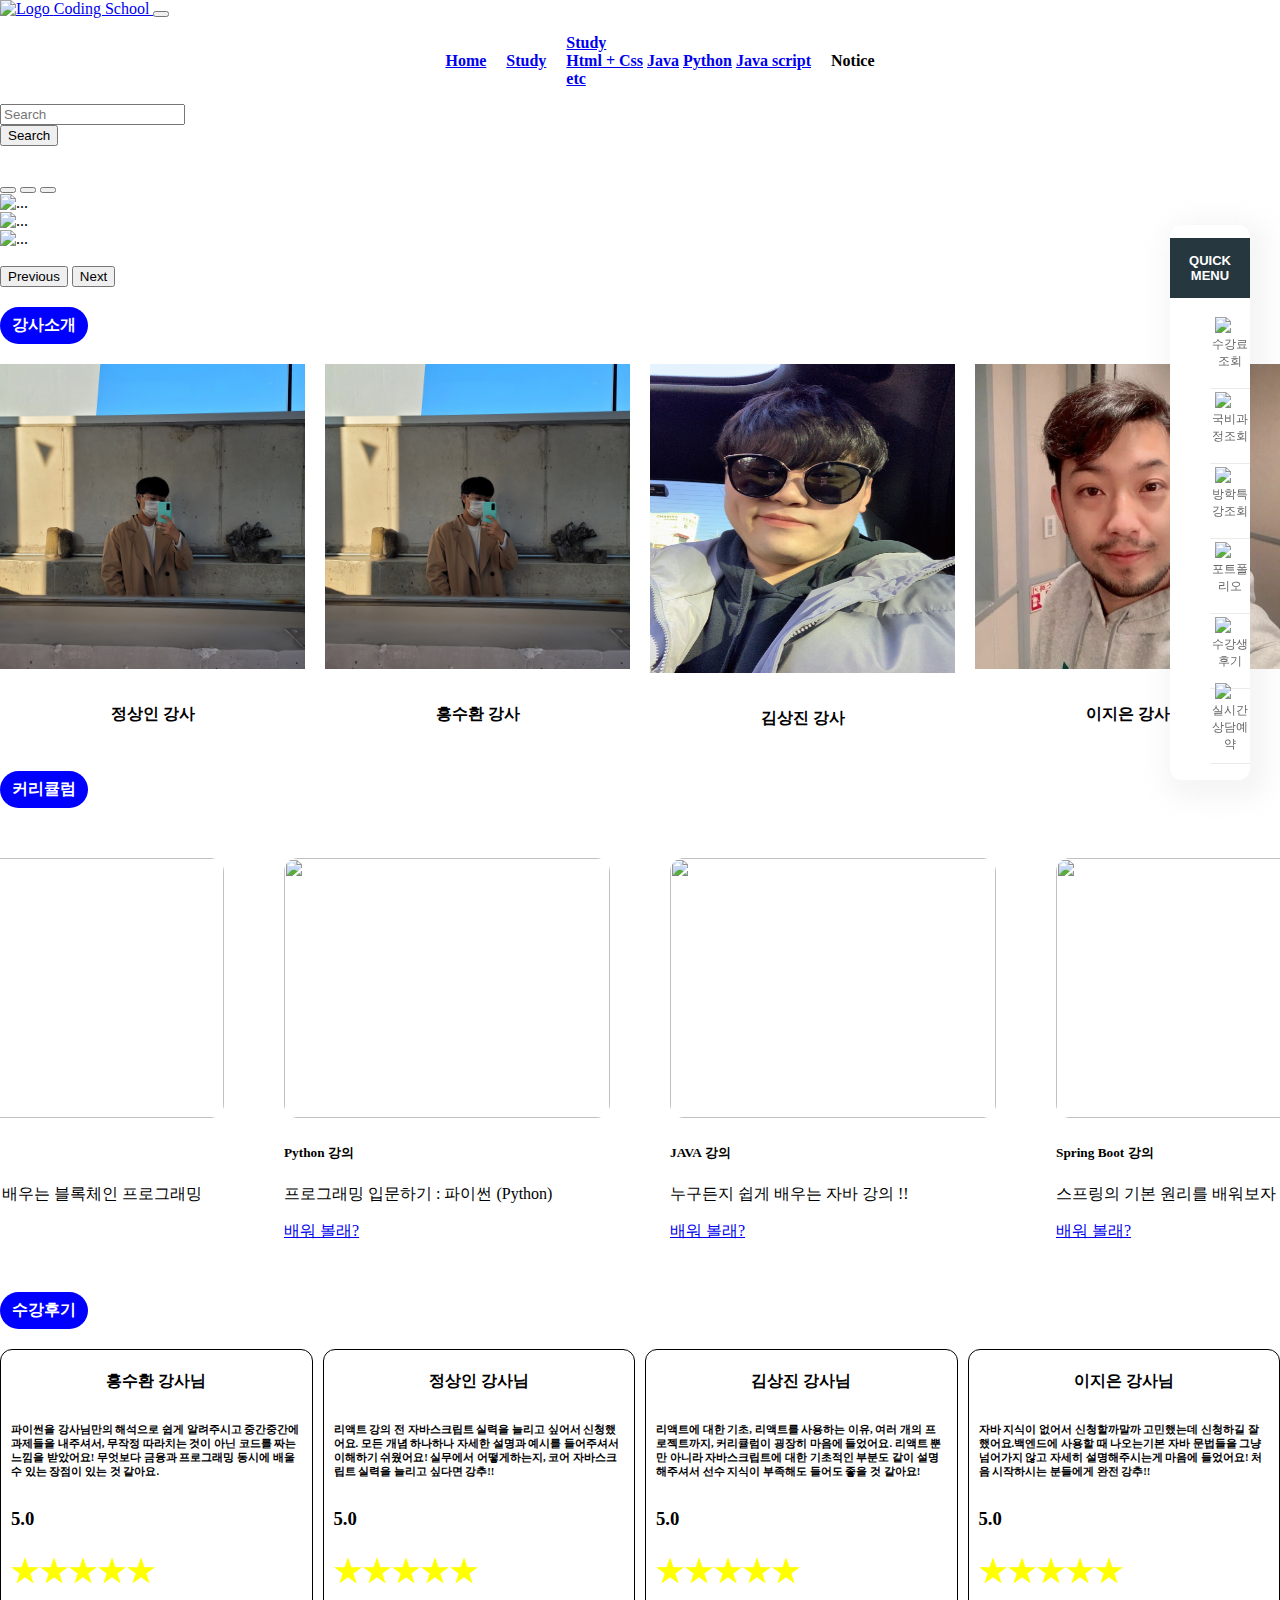
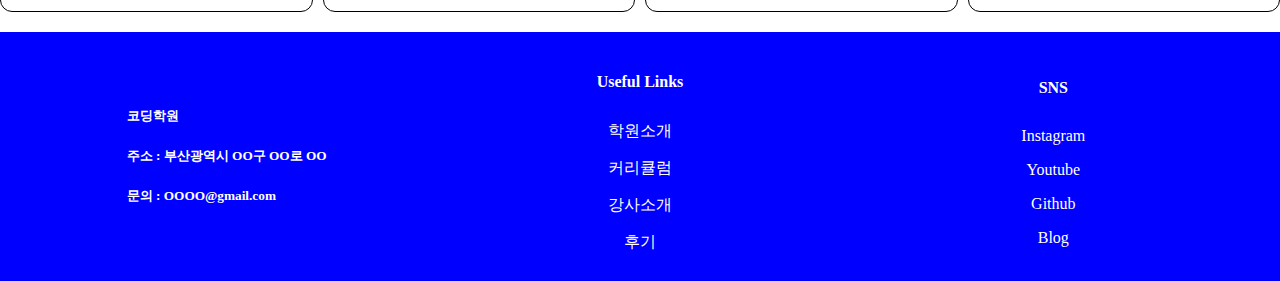
==== commit 7e849eea: "다시 수정" ====
--- a/index.html
+++ b/index.html
@@ -1,22 +1,17 @@
 <!DOCTYPE html>
 <html lang="en">
-  <head>
-    <meta charset="UTF-8" />
-    <meta name="viewport" content="width=device-width, initial-scale=1.0" />
-    <link rel="stylesheet" href="style.css" />
-    <link
-      href="https://cdn.jsdelivr.net/npm/bootstrap@5.3.2/dist/css/bootstrap.min.css"
-      rel="stylesheet"
-      integrity="sha384-T3c6CoIi6uLrA9TneNEoa7RxnatzjcDSCmG1MXxSR1GAsXEV/Dwwykc2MPK8M2HN"
-      crossorigin="anonymous"
-    />
+<head>
+    <meta charset="UTF-8">
+    <meta name="viewport" content="width=device-width, initial-scale=1.0">
+    <link rel="stylesheet" href="style.css"/>
+    <link href="https://cdn.jsdelivr.net/npm/bootstrap@5.3.2/dist/css/bootstrap.min.css" rel="stylesheet" integrity="sha384-T3c6CoIi6uLrA9TneNEoa7RxnatzjcDSCmG1MXxSR1GAsXEV/Dwwykc2MPK8M2HN" crossorigin="anonymous">
     <title>Coding School</title>
-<<<<<<< HEAD
 </head>
 <body>
   <div class="overlay"></div>
   <!-- navbar -->
-  <nav class="navbar navbar-expand-lg navbar-light bg-primary ">
+  <nav class="navbar navbar-expand-lg navbar-light bg-primary">
+    <div class="container">
       <a class="navbar-brand" href="#">
         <img
           src="https://cdn-icons-png.flaticon.com/512/4344/4344987.png"
@@ -43,10 +38,10 @@
       <div class="collapse navbar-collapse" id="navbarSupportedContent">
         <ul class="navbar-nav me-auto mb-2 mb-lg-0">
           <li class="nav-item">
-            <a class="nav-link active" aria-current="page" href="index.html">Home</a>
+            <a class="nav-link active" aria-current="page" href="#">Home</a>
           </li>
           <li class="nav-item">
-            <a class="nav-link" href="login.html">Study</a>
+            <a class="nav-link" href="#">Study</a>
           </li>
           <li class="nav-item dropdown">
             <a
@@ -87,542 +82,320 @@
               </button>
             </div>
           </div>
-=======
-  </head>
-  <body>
-    <div class="overlay"></div>
-    <!-- navbar -->
-    <nav class="navbar navbar-expand-lg navbar-light bg-primary">
-      <div class="container-fluid">
-        <a class="navbar-brand" href="#">
-          <img
-            src="https://cdn-icons-png.flaticon.com/512/4344/4344987.png"
-            alt="Logo"
-            width="30"
-            height="24"
-            class="d-inline-block align-text-top"
-          />
-          <i class="fas fa-pen"></i>
-          Coding School
-        </a>
-        <!--부트스트랩 토글바 생성-->
-        <button
-          class="navbar-toggler"
-          type="button"
-          data-bs-toggle="collapse"
-          data-bs-target="#navbarSupportedContent"
-          aria-controls="navbarSupportedContent"
-          aria-expanded="false"
-          aria-label="Toggle navigation"
-        >
-          <span class="navbar-toggler-icon"></span>
-        </button>
-        <div
-          class="navbar-center collapse navbar-collapse"
-          id="navbarSupportedContent"
-        >
-          <ul class="navbar-nav me-auto mb-2 mb-lg-0">
-            <li class="nav-item">
-              <a class="nav-link active" aria-current="page" href="#">ABOUT</a>
-            </li>
-            <li class="nav-item">
-              <a class="nav-link" href="#teacher_area">SELECT</a>
-            </li>
-            <li class="nav-item">
-              <a class="nav-link" href="#curriculum">STUDY</a>
-            </li>
-            <li class="nav-item">
-              <a class="nav-link" href="#review_area">REVIEW</a>
-            </li>
-          </ul>
-        </div>
-        <form class="d-flex">
-          <input
-            class="form-control me-2"
-            type="search"
-            placeholder="Search"
-            aria-label="Search"
-          />
-          <button class="btn btn-outline-success" type="submit">Search</button>
->>>>>>> main
         </form>
       </div>
-    </nav>
-    <!-- navbar 종료 -->
-    <div class="container">
-      <!-- 학원소개 -->
-      <main>
-        <div id="carouselExampleIndicators" class="carousel slide">
+    </div>
+  </nav>
+  <!-- navbar 종료 -->
+  <div class="container">
+    <!-- 학원소개 -->
+    <main>
+      <div id="carouselExampleIndicators" class="carousel slide">
           <div class="carousel-indicators">
-            <button
-              type="button"
-              data-bs-target="#carouselExampleIndicators"
-              data-bs-slide-to="0"
-              class="active"
-              aria-current="true"
-              aria-label="Slide 1"
-            ></button>
-            <button
-              type="button"
-              data-bs-target="#carouselExampleIndicators"
-              data-bs-slide-to="1"
-              aria-label="Slide 2"
-            ></button>
-            <button
-              type="button"
-              data-bs-target="#carouselExampleIndicators"
-              data-bs-slide-to="2"
-              aria-label="Slide 3"
-            ></button>
+            <button type="button" data-bs-target="#carouselExampleIndicators" data-bs-slide-to="0" class="active" aria-current="true" aria-label="Slide 1"></button>
+            <button type="button" data-bs-target="#carouselExampleIndicators" data-bs-slide-to="1" aria-label="Slide 2"></button>
+            <button type="button" data-bs-target="#carouselExampleIndicators" data-bs-slide-to="2" aria-label="Slide 3"></button>
           </div>
           <div class="carousel-inner">
             <div class="carousel-item active">
-              <img
-                src="https://www.koreaisacademy.com/2023/img/banner/mainbanner-240110.jpg"
-                class="d-block w-100"
-                alt="..."
-              />
+              <img src="https://www.koreaisacademy.com/2023/img/banner/mainbanner-240110.jpg" class="d-block w-100" alt="...">
             </div>
             <div class="carousel-item">
-              <img
-                src="https://www.koreaisacademy.com/2023/img/academy/centerinfo_top02.jpg"
-                class="d-block w-100"
-                alt="..."
-              />
+              <img src="https://www.koreaisacademy.com/2023/img/academy/centerinfo_top02.jpg" class="d-block w-100" alt="...">
             </div>
             <div class="carousel-item">
-              <img
-                src="https://www.koreaisacademy.com/2023/img/academy/centerinfo_top02.jpg"
-                class="d-block w-100"
-                alt="..."
-              />
+              <img src="https://www.koreaisacademy.com/2023/img/academy/centerinfo_top02.jpg" class="d-block w-100" alt="...">
             </div>
             <div class="mo-show">
-              <img
-                scr="https://www.koreaisacademy.com/2023/img/banner/m_mainbanner-240110.jpg"
-              />
-            </div>
-          </div>
-          <button
-            class="carousel-control-prev"
-            type="button"
-            data-bs-target="#carouselExampleIndicators"
-            data-bs-slide="prev"
-          >
+              <img scr="https://www.koreaisacademy.com/2023/img/banner/m_mainbanner-240110.jpg">
+            </div>
+          </div>
+          <button class="carousel-control-prev" type="button" data-bs-target="#carouselExampleIndicators" data-bs-slide="prev">
             <span class="carousel-control-prev-icon" aria-hidden="true"></span>
             <span class="visually-hidden">Previous</span>
           </button>
-          <button
-            class="carousel-control-next"
-            type="button"
-            data-bs-target="#carouselExampleIndicators"
-            data-bs-slide="next"
-          >
+          <button class="carousel-control-next" type="button" data-bs-target="#carouselExampleIndicators" data-bs-slide="next">
             <span class="carousel-control-next-icon" aria-hidden="true"></span>
             <span class="visually-hidden">Next</span>
           </button>
-        </div>
-        <!-- 학원소개 종료 -->
-
-        <!-- 사이드 스크롤바 -->
-        <div class="gnb-right">
+      </div>
+      <!-- 학원소개 종료 -->
+
+      <!-- 사이드 스크롤바 -->
+      <div class="gnb-right">
+
           <h3>
-            QUICK
-            <br />
-            MENU
+              QUICK
+              <br>
+              MENU
           </h3>
 
           <ul>
-            <li>
-              <a href="...">
-                <img
-                  src="	https://www.koreaisacademy.com/2023/img/icon-main-quick-tuition.png"
-                />
-                <h4>수강료조회</h4>
-              </a>
-            </li>
-            <li>
-              <a href="...">
-                <img
-                  src="https://www.koreaisacademy.com/2023/img/icon-main-quick-ncs.png"
-                />
-                <h4>국비과정조회</h4>
-              </a>
-            </li>
-            <li>
-              <a href="...">
-                <img
-                  src="https://www.koreaisacademy.com/2023/img/mainQuick_vacation_winter.png"
-                />
-                <h4>방학특강조회</h4>
-              </a>
-            </li>
-            <li>
-              <a href="...">
-                <img
-                  src="https://www.koreaisacademy.com/2023/img/icon-main-quick-portfolio.png"
-                />
-                <h4>포트폴리오</h4>
-              </a>
-            </li>
-            <li>
-              <a href="...">
-                <img
-                  src="https://www.koreaisacademy.com/2023/img/icon_main_quick_review.png"
-                />
-                <h4>수강생후기</h4>
-              </a>
-            </li>
-            <li>
-              <a href="/customer/center_online.asp">
-                <img
-                  src="https://www.koreaisacademy.com/2023/img/icon-main-quick-reservation.png"
-                />
-                <h4>실시간<br />상담예약</h4>
-              </a>
-            </li>
+              <li>
+                  <a href="...">
+                      <img src="	https://www.koreaisacademy.com/2023/img/icon-main-quick-tuition.png">
+                      <h4>수강료조회</h4>
+                  </a>
+              </li>
+              <li>
+                  <a href="...">
+                      <img src="https://www.koreaisacademy.com/2023/img/icon-main-quick-ncs.png">
+                      <h4>국비과정조회</h4>
+                  </a>
+              </li>
+              <li>
+                  <a href="...">
+                      <img src="https://www.koreaisacademy.com/2023/img/mainQuick_vacation_winter.png">
+                      <h4>방학특강조회</h4>
+                  </a>
+              </li>
+              <li>
+                  <a href="...">
+                      <img src="https://www.koreaisacademy.com/2023/img/icon-main-quick-portfolio.png">
+                      <h4>포트폴리오</h4>
+                  </a>
+              </li>
+              <li>
+                  <a href="...">
+                      <img src="https://www.koreaisacademy.com/2023/img/icon_main_quick_review.png">
+                      <h4>수강생후기</h4>
+                  </a>
+              </li>
+              <li>
+                  <a href="/customer/center_online.asp">
+                      <img src="https://www.koreaisacademy.com/2023/img/icon-main-quick-reservation.png">
+                      <h4>실시간<br>상담예약</h4>
+                  </a>
+              </li>
           </ul>
-        </div>
-      </main>
-      <!-- 사이드 스크롤바 종료 -->
-      <!-- 강사소개 -->
-      <div id="teacher_area" class="teacher_area">
-        <h3 class="part con">강사소개</h3>
-        <div class="teacher">
+      </div>
+    </main>
+    <!-- 사이드 스크롤바 종료 -->
+    <!-- 강사소개 -->
+    <div class="teacher_area">
+      <h3 class="part">강사소개</h3>
+      <div class="teacher">
+        <div>
+          <img src="./KakaoTalk_20231028_212243640.jpg" alt="">
+          <h4 class="teacher_name">정상인 강사</h4>
+        </div>
+        <div>
+          <img src="./KakaoTalk_20231028_212243640.jpg" alt="">
+          <h4 class="teacher_name">홍수환 강사</h4>
+        </div>
+        <div>
+          <img style="height: 309px;" src="./IMG_4526.JPG" alt="">
+          <h4 class="teacher_name">김상진 강사</h4>
+        </div>
+        <div>
+          <img src="./IMG_7702.jpeg" alt="">
+          <h4 class="teacher_name">이지은 강사</h4>
+        </div>
+
+        <div class="teacher_info">
+
+        </div>
+
+      </div>
+    </div>
+    <!-- 강사소개 종료 -->
+    <!-- 커리큘럼 -->
+    <!-- 상진님 row태그 전체를 따로 커리큘럼 태그만들어서 안에다가 넣어놨습니다 css만들때 참고해주세요 -->
+    <div class="curriculum ">
+      <h3 class="part">커리큘럼</h3>
+      <div class="row card-text-padding ">
+        <div class="card col-lg-4 col-md-4 col-sm-6 card_padding card_margin" style="width: 22rem;">
+          <img style="width: 326px; height: 260px; border-radius: 14px;" src="https://cdn.inflearn.com/public/courses/329946/cover/29659d88-4456-435c-a687-001797b74928/329946-eng.png" class="card-img-top ">
+          <div class="card-body">
+            <h5 class="card-title">Html CSS 강의</h5>
+            <p class="card-text">웹 개발을 하고 싶어? 들어와👈👈</p>
+            <a href="#" class="btn btn-primary">배워 볼래?</a>
+          </div>
+        </div>
+  
+        <div class="card col-lg-3 col-md-4 col-sm-6 card_padding card_margin" style="width: 22rem;">
+          <img style="width: 326px; height: 260px; border-radius: 14px;" src="https://images.velog.io/images/hyeonseop/post/364bb35a-af26-4c37-a540-8cc7b7067264/js.jpeg" class="card-img-top ">
+          <div class="card-body">
+            <h5 class="card-title">Java Script 강의 </h5>
+            <p class="card-text">왕 초보도 이해하기 쉬운 JS 강의 !</p>
+            
+            <a href="#" class="btn btn-primary">배워 볼래?</a>
+          </div>
+        </div>
+  
+        <div class="card col-lg-3 col-md-4 col-sm-6 card_padding card_margin" style="width: 22rem;">
+          <img style="width: 326px; height: 260px; border-radius: 14px;" src="https://cdn.inflearn.com/public/courses/331954/cover/7d6c16a9-d3ac-4e7c-97ec-8520578a254a/331954-eng.png" class="card-img-top ">
+          <div class="card-body">
+            <h5 class="card-title">React 강의</h5>
+            <p class="card-text">웹 개발자가 되고 싶다면 꼭 봐야할 강의 !</p>
+            <a href="#" class="btn btn-primary">배워 볼래?</a>
+          </div>
+        </div>
+  
+        <div class="card col-lg-3 col-md-4 col-sm-6 card_padding card_margin" style="width: 22rem;">
+          <img style="width: 326px; height: 260px; border-radius: 14px;" src="https://kdydesign.github.io/2017/07/15/nodejs-npm-tutorial/cover.png" class="card-img-top ">
+          <div class="card-body">
+            <h5 class="card-title">Node.js 강의</h5>
+            <p class="card-text">자바 스크립트로 배우는 백엔드</p>
+            <a href="#" class="btn btn-primary">배워 볼래?</a>
+          </div>
+        </div>
+  
+        <div class="card col-lg-3 col-md-4 col-sm-6 card_padding card_margin" style="width: 22rem;">
+          <img style="width: 326px; height: 260px; border-radius: 14px;" src="https://cdn.inflearn.com/public/courses/329831/cover/c004e4c3-e44b-42bc-84c8-cc68b5f33be6/329831-eng.png" class="card-img-top ">
+          <div class="card-body">
+            <h5 class="card-title">Block Chain 강의</h5>
+            <p class="card-text">초보자도 쉽게 배우는 블록체인 프로그래밍</p>
+            <a href="#" class="btn btn-primary">배워 볼래?</a>
+          </div>
+        </div>
+  
+        <div class="card col-lg-3 col-md-4 col-sm-6 card_padding card_margin" style="width: 22rem;">
+          <img style="width: 326px; height: 260px; border-radius: 14px;" src="https://images.velog.io/images/jnine/post/e99ee429-34e0-4863-986c-4ec7b85de0ba/image.png" class="card-img-top">
+          <div class="card-body">
+            <h5 class="card-title">Python 강의</h5>
+            <p class="card-text">프로그래밍 입문하기 : 파이썬 (Python)</p>
+            <a href="#" class="btn btn-primary">배워 볼래?</a>
+          </div>
+        </div>
+  
+        <div class="card col-lg-3 col-md-4 col-sm-6 card_padding card_margin" style="width: 22rem;">
+          <img style="width: 326px; height: 260px; border-radius: 14px;" src="https://www.hackershrd.com/lms/data/file/B01/168431672_PxMJfiwE_EC9E90EBB094.png" class="card-img-top ">
+          <div class="card-body">
+            <h5 class="card-title">JAVA 강의</h5>
+            <p class="card-text">누구든지 쉽게 배우는 자바 강의 !!</p>
+            <a href="#" class="btn btn-primary">배워 볼래?</a>
+          </div>
+        </div>
+  
+        <div class="card col-lg-3 col-md-4 col-sm-6 card_padding card_margin" style="width: 22rem;">
+          <img style="width: 326px; height: 260px; border-radius: 14px;" src="https://cdn.inflearn.com/public/files/courses/327918/628ca56f-ab9d-4c00-aa26-5ffae44abae6/325969-eng.png" class="card-img-top ">
+          <div class="card-body">
+            <h5 class="card-title">Spring Boot 강의</h5>
+            <p class="card-text">스프링의 기본 원리를 배워보자 !</p>
+            <a href="#" class="btn btn-primary">배워 볼래?</a>
+          </div>
+        </div>
+  
+        <div class="card col-lg-3 col-md-4 col-sm-6 card_padding card_margin" style="width: 22rem;">
+          <img style="width: 326px; height: 260px; border-radius: 14px;" src="https://cdn.inflearn.com/wp-content/uploads/django4.jpg" class="card-img-top ">
+          <div class="card-body">
+            <h5 class="card-title">Django 강의</h5>
+            <p class="card-text">파이썬으로 Django 입문하기 ! </p>
+            <a href="#" class="btn btn-primary">배워 볼래?</a>
+          </div>
+        </div>
+  
+        <div class="card col-lg-3 col-md-4 col-sm-6 card_padding card_margin" style="width: 22rem;">
+          <img style="width: 326px; height: 260px; border-radius: 14px;" src="https://cdn.inflearn.com/wp-content/uploads/git-3.jpg" class="card-img-top ">
+          <div class="card-body">
+            <h5 class="card-title">Git, GitHub 강의</h5>
+            <p class="card-text">협업을 위한 첫 걸음.</p>
+            <a href="#" class="btn btn-primary">배워 볼래?</a>
+          </div>
+        </div>
+  
+        <div class="card col-lg-3 col-md-4 col-sm-6 card_padding card_margin" style="width: 22rem;">
+          <img style="width: 326px; height: 260px; border-radius: 14px;" src="https://velog.velcdn.com/images/zeroequaltwo/post/a4c17882-63ac-4a4b-a7c7-a5943fe7675e/image.png" class="card-img-top ">
+          <div class="card-body">
+            <h5 class="card-title">Next.js 강의</h5>
+            <p class="card-text">Next.js 4 시간으로 정복하기 ! </p>
+            <a href="#" class="btn btn-primary">배워 볼래?</a>
+          </div>
+        </div>
+  
+        <div class="card col-lg-3 col-md-4 col-sm-6 card_padding card_margin" style="width: 22rem;">
+          <img style="width: 326px; height: 260px; border-radius: 14px;" src="https://cdn.inflearn.com/public/course-325850-cover/7c824ded-b644-4421-8ddd-2197367ab0ea" class="card-img-top ">
+          <div class="card-body">
+            <h5 class="card-title">Doker 강의</h5>
+            <p class="card-text">풀스택을 위한 Doker 입문서</p>
+            <a href="#" class="btn btn-primary">배워 볼래?</a>
+          </div>
+        </div>
+      </div>
+    </div>
+    <!-- 커리큘럼 종료 -->
+    <!-- 리뷰 -->
+    <div class="review_area">
+      <h3 class="part">수강후기</h3>
+      <div class="review_row">
+        <div class="review">
+          <h4>홍수환 강사님</h4>
+          <h6>파이썬을 강사님만의 해석으로 쉽게 알려주시고
+          중간중간에 과제들을 내주셔서, 무작정 따라치는 것이 아닌 
+          코드를 짜는 느낌을 받았어요! 무엇보다 금융과 프로그래밍 
+          동시에 배울 수 있는 장점이 있는 것 같아요.
+          </h6>
           <div>
-            <img
-              style="width: 309px; height: 309px"
-              src="./KakaoTalk_20231028_212243640.jpg"
-              alt=""
-            />
-            <h4 class="teacher_name">정상인 강사</h4>
-          </div>
+            <h3>5.0</h3>
+            <h1 class="review_star">★★★★★</h1>
+          </div>
+        </div>
+        <div class="review">
+          <h4>정상인 강사님</h4>
+          <h6>리액트 강의 전 자바스크립트 실력을 늘리고 싶어서
+          신청했어요. 모든 개념 하나하나 자세한 설명과 예시를 
+          들어주셔서 이해하기 쉬웠어요! 실무에서 어떻게하는지,
+          코어 자바스크립트 실력을 늘리고 싶다면 강추!!
+          </h6>
           <div>
-            <img
-              style="width: 309px; height: 309px"
-              src="./KakaoTalk_20231028_212243640.jpg"
-              alt=""
-            />
-            <h4 class="teacher_name">홍수환 강사</h4>
-          </div>
+            <h3>5.0</h3>
+            <h1 class="review_star">★★★★★</h1>
+          </div>
+        </div>
+        <div class="review">
+          <h4>김상진 강사님</h4>
+          <h6>리액트에 대한 기초, 리액트를 사용하는 이유, 여러 개의
+          프로젝트까지, 커리큘럼이 굉장히 마음에 들었어요.
+          리액트 뿐만 아니라 자바스크립트에 대한 기초적인 부분도 
+          같이 설명해주셔서 선수 지식이 부족해도 들어도 좋을 것 같아요!
+          </h6>
           <div>
-            <img
-              style="width: 309px; height: 309px"
-              src="./IMG_4526.JPG"
-              alt=""
-            />
-            <h4 class="teacher_name">김상진 강사</h4>
-          </div>
+            <h3>5.0</h3>
+            <h1 class="review_star">★★★★★</h1>
+          </div>
+        </div>
+        <div class="review">
+          <h4>이지은 강사님</h4>
+          <h6>자바 지식이 없어서 신청할까말까 고민했는데 신청하길 잘했어요.백엔드에 사용할 때 나오는기본 자바 문법들을 그냥 넘어가지 않고 
+            자세히 설명해주시는게 마음에 들었어요! 처음 시작하시는 분들에게 완전 강추!!
+          </h6>
           <div>
-            <img
-              style="width: 309px; height: 309px"
-              src="./IMG_7702.jpeg"
-              alt=""
-            />
-            <h4 class="teacher_name">이지은 강사</h4>
-          </div>
-
-          <div class="teacher_info"></div>
-        </div>
-      </div>
-      <!-- 강사소개 종료 -->
-      <!-- 커리큘럼 -->
-      <!-- 상진님 row태그 전체를 따로 커리큘럼 태그만들어서 안에다가 넣어놨습니다 css만들때 참고해주세요 -->
-      <h3 class="part">커리큘럼</h3>
-      <div>
-        <div id="curriculum" class="curriculum">
-          <div class="row card-text-padding">
-            <div
-              class="card col-lg-4 col-sm-4 card_padding card_margin"
-              style="width: 22rem"
-            >
-              <img
-                style="width: 326px; height: 260px; border-radius: 14px"
-                src="https://cdn.inflearn.com/public/courses/329946/cover/29659d88-4456-435c-a687-001797b74928/329946-eng.png"
-                class="card-img-top"
-              />
-              <div class="card-body">
-                <h5 class="card-title">Html CSS 강의</h5>
-                <p class="card-text">웹 개발을 하고 싶어? 들어와👈👈</p>
-                <a href="#" class="btn btn-primary">배워 볼래?</a>
-              </div>
-            </div>
-
-            <div
-              class="card col-lg-4 col-sm-4 card_padding card_margin"
-              style="width: 22rem"
-            >
-              <img
-                style="width: 326px; height: 260px; border-radius: 14px"
-                src="https://images.velog.io/images/hyeonseop/post/364bb35a-af26-4c37-a540-8cc7b7067264/js.jpeg"
-                class="card-img-top"
-              />
-              <div class="card-body">
-                <h5 class="card-title">Java Script 강의</h5>
-                <p class="card-text">왕 초보도 이해하기 쉬운 JS 강의 !</p>
-
-                <a href="#" class="btn btn-primary">배워 볼래?</a>
-              </div>
-            </div>
-
-            <div
-              class="card col-lg-4 col-sm-4 card_padding card_margin"
-              style="width: 22rem"
-            >
-              <img
-                style="width: 326px; height: 260px; border-radius: 14px"
-                src="https://cdn.inflearn.com/public/courses/331954/cover/7d6c16a9-d3ac-4e7c-97ec-8520578a254a/331954-eng.png"
-                class="card-img-top"
-              />
-              <div class="card-body">
-                <h5 class="card-title">React 강의</h5>
-                <p class="card-text">
-                  웹 개발자가 되고 싶다면 꼭 봐야할 강의 !
-                </p>
-                <a href="#" class="btn btn-primary">배워 볼래?</a>
-              </div>
-            </div>
-
-            <div
-              class="card col-lg-4 col-sm-4 card_padding card_margin"
-              style="width: 22rem"
-            >
-              <img
-                style="width: 326px; height: 260px; border-radius: 14px"
-                src="https://kdydesign.github.io/2017/07/15/nodejs-npm-tutorial/cover.png"
-                class="card-img-top"
-              />
-              <div class="card-body">
-                <h5 class="card-title">Node.js 강의</h5>
-                <p class="card-text">자바 스크립트로 배우는 백엔드</p>
-                <a href="#" class="btn btn-primary">배워 볼래?</a>
-              </div>
-            </div>
-
-            <div
-              class="card col-lg-4 col-sm-4 card_padding card_margin"
-              style="width: 22rem"
-            >
-              <img
-                style="width: 326px; height: 260px; border-radius: 14px"
-                src="https://cdn.inflearn.com/public/courses/329831/cover/c004e4c3-e44b-42bc-84c8-cc68b5f33be6/329831-eng.png"
-                class="card-img-top"
-              />
-              <div class="card-body">
-                <h5 class="card-title">Block Chain 강의</h5>
-                <p class="card-text">
-                  초보자도 쉽게 배우는 블록체인 프로그래밍
-                </p>
-                <a href="#" class="btn btn-primary">배워 볼래?</a>
-              </div>
-            </div>
-
-            <div
-              class="card col-lg-4 col-sm-4 card_padding card_margin"
-              style="width: 22rem"
-            >
-              <img
-                style="width: 326px; height: 260px; border-radius: 14px"
-                src="https://images.velog.io/images/jnine/post/e99ee429-34e0-4863-986c-4ec7b85de0ba/image.png"
-                class="card-img-top"
-              />
-              <div class="card-body">
-                <h5 class="card-title">Python 강의</h5>
-                <p class="card-text">프로그래밍 입문하기 : 파이썬 (Python)</p>
-                <a href="#" class="btn btn-primary">배워 볼래?</a>
-              </div>
-            </div>
-
-            <div
-              class="card col-lg-4 col-sm-4 card_padding card_margin"
-              style="width: 22rem"
-            >
-              <img
-                style="width: 326px; height: 260px; border-radius: 14px"
-                src="https://www.hackershrd.com/lms/data/file/B01/168431672_PxMJfiwE_EC9E90EBB094.png"
-                class="card-img-top"
-              />
-              <div class="card-body">
-                <h5 class="card-title">JAVA 강의</h5>
-                <p class="card-text">누구든지 쉽게 배우는 자바 강의 !!</p>
-                <a href="#" class="btn btn-primary">배워 볼래?</a>
-              </div>
-            </div>
-
-            <div
-              class="card col-lg-4 col-sm-4 card_padding card_margin"
-              style="width: 22rem"
-            >
-              <img
-                style="width: 326px; height: 260px; border-radius: 14px"
-                src="https://cdn.inflearn.com/public/files/courses/327918/628ca56f-ab9d-4c00-aa26-5ffae44abae6/325969-eng.png"
-                class="card-img-top"
-              />
-              <div class="card-body">
-                <h5 class="card-title">Spring Boot 강의</h5>
-                <p class="card-text">스프링의 기본 원리를 배워보자 !</p>
-                <a href="#" class="btn btn-primary">배워 볼래?</a>
-              </div>
-            </div>
-
-            <div
-              class="card col-lg-4 col-sm-4 card_padding card_margin"
-              style="width: 22rem"
-            >
-              <img
-                style="width: 326px; height: 260px; border-radius: 14px"
-                src="https://cdn.inflearn.com/wp-content/uploads/django4.jpg"
-                class="card-img-top"
-              />
-              <div class="card-body">
-                <h5 class="card-title">Django 강의</h5>
-                <p class="card-text">파이썬으로 Django 입문하기 !</p>
-                <a href="#" class="btn btn-primary">배워 볼래?</a>
-              </div>
-            </div>
-
-            <div
-              class="card col-lg-4 col-sm-4 card_padding card_margin"
-              style="width: 22rem"
-            >
-              <img
-                style="width: 326px; height: 260px; border-radius: 14px"
-                src="https://cdn.inflearn.com/wp-content/uploads/git-3.jpg"
-                class="card-img-top"
-              />
-              <div class="card-body">
-                <h5 class="card-title">Git, GitHub 강의</h5>
-                <p class="card-text">협업을 위한 첫 걸음.</p>
-                <a href="#" class="btn btn-primary">배워 볼래?</a>
-              </div>
-            </div>
-
-            <div
-              class="card col-lg-4 col-sm-4 card_padding card_margin"
-              style="width: 22rem"
-            >
-              <img
-                style="width: 326px; height: 260px; border-radius: 14px"
-                src="https://velog.velcdn.com/images/zeroequaltwo/post/a4c17882-63ac-4a4b-a7c7-a5943fe7675e/image.png"
-                class="card-img-top"
-              />
-              <div class="card-body">
-                <h5 class="card-title">Next.js 강의</h5>
-                <p class="card-text">Next.js 4 시간으로 정복하기 !</p>
-                <a href="#" class="btn btn-primary">배워 볼래?</a>
-              </div>
-            </div>
-
-            <div
-              class="card col-lg-4 col-sm-4 card_padding card_margin"
-              style="width: 22rem"
-            >
-              <img
-                style="width: 326px; height: 260px; border-radius: 14px"
-                src="https://cdn.inflearn.com/public/course-325850-cover/7c824ded-b644-4421-8ddd-2197367ab0ea"
-                class="card-img-top"
-              />
-              <div class="card-body">
-                <h5 class="card-title">Doker 강의</h5>
-                <p class="card-text">풀스택을 위한 Doker 입문서</p>
-                <a href="#" class="btn btn-primary">배워 볼래?</a>
-              </div>
-            </div>
-          </div>
-        </div>
-
-        <!-- 커리큘럼 종료 -->
-        <!-- 리뷰 -->
-        <div id="review_area" class="review_area">
-          <h3 class="part">수강후기</h3>
-          <div class="review_row">
-            <div class="review">
-              <h4>홍수환 강사님</h4>
-              <h6>
-                파이썬을 강사님만의 해석으로 쉽게 알려주시고 중간중간에 과제들을
-                내주셔서, 무작정 따라치는 것이 아닌 코드를 짜는 느낌을 받았어요!
-                무엇보다 금융과 프로그래밍 동시에 배울 수 있는 장점이 있는 것
-                같아요.
-              </h6>
-              <div>
-                <h3>5.0</h3>
-                <h1 class="review_star">★★★★★</h1>
-              </div>
-            </div>
-            <div class="review">
-              <h4>정상인 강사님</h4>
-              <h6>
-                리액트 강의 전 자바스크립트 실력을 늘리고 싶어서 신청했어요.
-                모든 개념 하나하나 자세한 설명과 예시를 들어주셔서 이해하기
-                쉬웠어요! 실무에서 어떻게하는지, 코어 자바스크립트 실력을 늘리고
-                싶다면 강추!!
-              </h6>
-              <div>
-                <h3>5.0</h3>
-                <h1 class="review_star">★★★★★</h1>
-              </div>
-            </div>
-            <div class="review">
-              <h4>김상진 강사님</h4>
-              <h6>
-                리액트에 대한 기초, 리액트를 사용하는 이유, 여러 개의
-                프로젝트까지, 커리큘럼이 굉장히 마음에 들었어요. 리액트 뿐만
-                아니라 자바스크립트에 대한 기초적인 부분도 같이 설명해주셔서
-                선수 지식이 부족해도 들어도 좋을 것 같아요!
-              </h6>
-              <div>
-                <h3>5.0</h3>
-                <h1 class="review_star">★★★★★</h1>
-              </div>
-            </div>
-            <div class="review">
-              <h4>이지은 강사님</h4>
-              <h6>
-                자바 지식이 없어서 신청할까말까 고민했는데 신청하길
-                잘했어요.백엔드에 사용할 때 나오는기본 자바 문법들을 그냥
-                넘어가지 않고 자세히 설명해주시는게 마음에 들었어요! 처음
-                시작하시는 분들에게 완전 강추!!
-              </h6>
-              <div>
-                <h3>5.0</h3>
-                <h1 class="review_star">★★★★★</h1>
-              </div>
-            </div>
-          </div>
-        </div>
-      </div>
-
-      <footer>
-        <div>
-          <h5>코딩학원</h5>
-          <h5>주소 : 부산광역시 OO구 OO로 OO</h5>
-          <h5>문의 : OOOO@gmail.com</h5>
-        </div>
-        <div class="footer_row">
-          <h4>Useful Links</h4>
-          <div>
-            <a href="#">학원소개</a>
-            <a href="#">커리큘럼</a>
-            <a href="#">강사소개</a>
-            <a href="#">후기</a>
-          </div>
-        </div>
-        <div class="footer_row">
-          <h4>SNS</h4>
-          <div>
-            <a href="#">Instagram</a>
-            <a href="#">Youtube</a>
-            <a href="#">Github</a>
-            <a href="#">Blog</a>
-          </div>
-        </div>
-      </footer>
+            <h3>5.0</h3>
+            <h1 class="review_star">★★★★★</h1>
+          </div>
+        </div>
+      </div>
     </div>
-    <script
-      src="https://cdn.jsdelivr.net/npm/bootstrap@5.3.2/dist/js/bootstrap.bundle.min.js"
-      integrity="sha384-C6RzsynM9kWDrMNeT87bh95OGNyZPhcTNXj1NW7RuBCsyN/o0jlpcV8Qyq46cDfL"
-      crossorigin="anonymous"
-    ></script>
-    <script src="./script.js"></script>
-  </body>
-</html>
+  </div>
+
+  <footer>
+    <div>
+      <h5>코딩학원</h5>
+      <h5>주소 : 부산광역시 OO구 OO로 OO</h5>
+      <h5>문의 : OOOO@gmail.com</h5>
+      </div>
+      <div class="footer_row">
+        <h4>Useful Links</h4>
+        <div>
+          <a href="#">학원소개</a>
+          <a href="#">커리큘럼</a>
+          <a href="#">강사소개</a>
+          <a href="#">후기</a>
+        </div>
+      </div>
+      <div class="footer_row">
+        <h4>SNS</h4>
+        <div>
+          <a href="#">Instagram</a>
+          <a href="#">Youtube</a>
+          <a href="#">Github</a>
+          <a href="#">Blog</a>
+        </div>
+      </div>
+    </footer>
+
+    <script src="https://cdn.jsdelivr.net/npm/bootstrap@5.3.2/dist/js/bootstrap.bundle.min.js" integrity="sha384-C6RzsynM9kWDrMNeT87bh95OGNyZPhcTNXj1NW7RuBCsyN/o0jlpcV8Qyq46cDfL" crossorigin="anonymous"></script>
+  <script src="./script.js"></script>  
+</body>
+</html>--- a/style.css
+++ b/style.css
@@ -1,9 +1,10 @@
+
 /* 다음은 공통 스타일 입니다. */
-body {
+body{
   margin: 0;
   padding: 0;
 }
-.part {
+.part{
   display: inline-block;
   background-color: blue;
   color: white;
@@ -13,15 +14,15 @@
   font-size: 16px;
 }
 /* 강사소개 */
-.teacher_area {
+.teacher_area{
   position: relative;
 }
-.teacher {
+.teacher{
   display: grid;
-  grid-template-columns: repeat(4, 3fr);
+  grid-template-columns: repeat(4,3fr);
   column-gap: 20px;
 }
-.teacher_info {
+.teacher_info{
   display: none;
   border: 1px solid;
   position: fixed;
@@ -32,30 +33,30 @@
   border-radius: 12px;
   z-index: 100;
 }
-.teacher_info.active {
-  display: block;
-}
-.teacher_info ul {
+.teacher_info.active{
+  display: block;
+}
+.teacher_info ul{
   padding: 10px 0px;
   margin: 0;
 }
-.teacher_name {
+.teacher_name{
   cursor: pointer;
 }
-.teacher img {
+.teacher img{
   width: 100%;
   margin-bottom: 10px;
 }
-.button_area {
-  text-align: center;
-}
-.teacher h2 {
-  text-align: center;
-}
-.teacher h4 {
-  text-align: center;
-}
-.teacher button {
+.button_area{
+  text-align: center;
+}
+.teacher h2{
+  text-align: center;
+}
+.teacher h4{
+  text-align: center;
+}
+.teacher button{
   border: none;
   background: blue;
   color: white;
@@ -63,15 +64,15 @@
   border-radius: 12px;
 }
 /* 정상인 - 수강후기 */
-.review_area {
+.review_area{
   margin-bottom: 20px;
 }
-.review_row {
+.review_row{
   display: grid;
-  grid-template-columns: repeat(4, 1fr);
+  grid-template-columns: repeat(4,1fr);
   column-gap: 10px;
 }
-.review {
+.review{
   border: 1px solid;
   border-radius: 12px;
   padding: 0px 10px;
@@ -79,24 +80,24 @@
   flex-direction: column;
   justify-content: space-between;
 }
-.review h4 {
-  text-align: center;
-}
-.review h6 {
+.review h4{
+  text-align: center;
+}
+.review h6{
   display: flex;
   flex-wrap: wrap;
   align-items: flex-start;
   margin: 10px 0px;
 }
-.review_star {
+.review_star{
   color: yellow;
 }
 /* 정상인- 푸터 */
-footer a {
+footer a{
   text-decoration: none;
   color: white;
 }
-footer {
+footer{
   background-color: blue;
   display: grid;
   grid-template-columns: 1fr 1fr 1fr;
@@ -104,28 +105,30 @@
   color: white;
   padding: 20px;
 }
-.footer_row {
-  text-align: center;
-}
-.footer_row > div {
-  display: flex;
-  flex-direction: column;
-}
-.footer_row a {
+.footer_row{
+  text-align: center;
+}
+.footer_row > div{
+  display: flex;
+  flex-direction: column;
+}
+.footer_row a{
   padding: 8px 12px;
 }
 /* 김상진 */
-.card_margin {
+.card_margin{
   margin: 10px;
-}
-
-.card_padding {
+  
+}
+
+.card_padding{
   padding: 20px;
 }
 
+
 /* 홍수환 */
-.mo-show {
-  display: block !important;
+.mo-show{
+  display:block !important;
 }
 
 .gnb-right {
@@ -146,7 +149,7 @@
   width: 100%;
   font-size: 13px;
   padding: 15px 0px;
-  font-family: "Montserrat Alternates", sans-serif;
+  font-family: 'Montserrat Alternates', sans-serif;
   font-weight: 700;
   color: #fff;
   text-align: center;
@@ -173,8 +176,7 @@
   justify-content: center;
   color: #666;
   text-decoration: none;
-  font-family: Pretendard, "sans-serif", dotum, �뗭�, gulim, 援대┝, Arial,
-    AppleGothic, verdana, helvetica;
+  font-family: Pretendard, "sans-serif", dotum, �뗭�, gulim, 援대┝, Arial, AppleGothic, verdana, helvetica;
 }
 
 .gnb-right ul li a img {
@@ -188,79 +190,75 @@
 }
 
 /* h4 {
-    display: block;
-    margin-block-start: 1.33em;
-    margin-block-end: 1.33em;
-    margin-inline-start: 0px;
-    margin-inline-end: 0px;
-    font-weight: bold;
+  display: block;
+  margin-block-start: 1.33em;
+  margin-block-end: 1.33em;
+  margin-inline-start: 0px;
+  margin-inline-end: 0px;
+  font-weight: bold;
 } */
 
-a {
+
+a{
   background: transparent;
   cursor: pointer;
 }
 
-ul {
+
+ul{
   list-style: none;
 }
 
-li {
+li{
   list-style: none;
 }
 
+
 /* modal overlay */
-.overlay.active {
-  position: fixed;
-  top: 0;
-  left: 0;
-  width: 100%;
-  height: 100%;
-  background-color: rgba(
-    0,
-    0,
-    0,
-    0.5
-  ); /* 여기서 rgba의 마지막 값은 투명도를 나타냄 */
-  display: block;
-  z-index: 99;
+.overlay.active{
+position: fixed;
+top: 0;
+left: 0;
+width: 100%;
+height: 100%;
+background-color: rgba(0, 0, 0, 0.5); /* 여기서 rgba의 마지막 값은 투명도를 나타냄 */
+display: block;
+z-index: 99;
 }
 
 /* 상진 CSS*/
-<<<<<<< HEAD
 .card-text-padding{
     
-    display: flex;
-    justify-content: center;
-}
-
-
-
-=======
+  display: flex;
+  justify-content: center;
+}
+
+
+/*상진 CSS*/
 .card-text-padding {
-  display: flex;
-  justify-content: center;
+display: flex;
+justify-content: center;
 }
 
 /*이지은*/
 .navbar-nav {
-  display: flex;
-  justify-content: center;
-  align-items: center; /* 세로 정렬 (가운데 정렬) */
-  height: 100%;
-  font-weight: bold;
-  place-items: center;
+display: flex;
+justify-content: center;
+align-items: center; /* 세로 정렬 (가운데 정렬) */
+height: 100%;
+font-weight: bold;
+place-items: center;
 }
 
 .navbar-nav li {
-  margin: 0 10px; /* 간격 조절 */
+margin: 0 10px; /* 간격 조절 */
 }
 
 .d-flex form {
-  padding-right: 20px;
+padding-right: 20px;
 }
 
 .bg-primary {
-  margin-bottom: 30px;
-}
->>>>>>> main
+margin-bottom: 30px;
+}
+
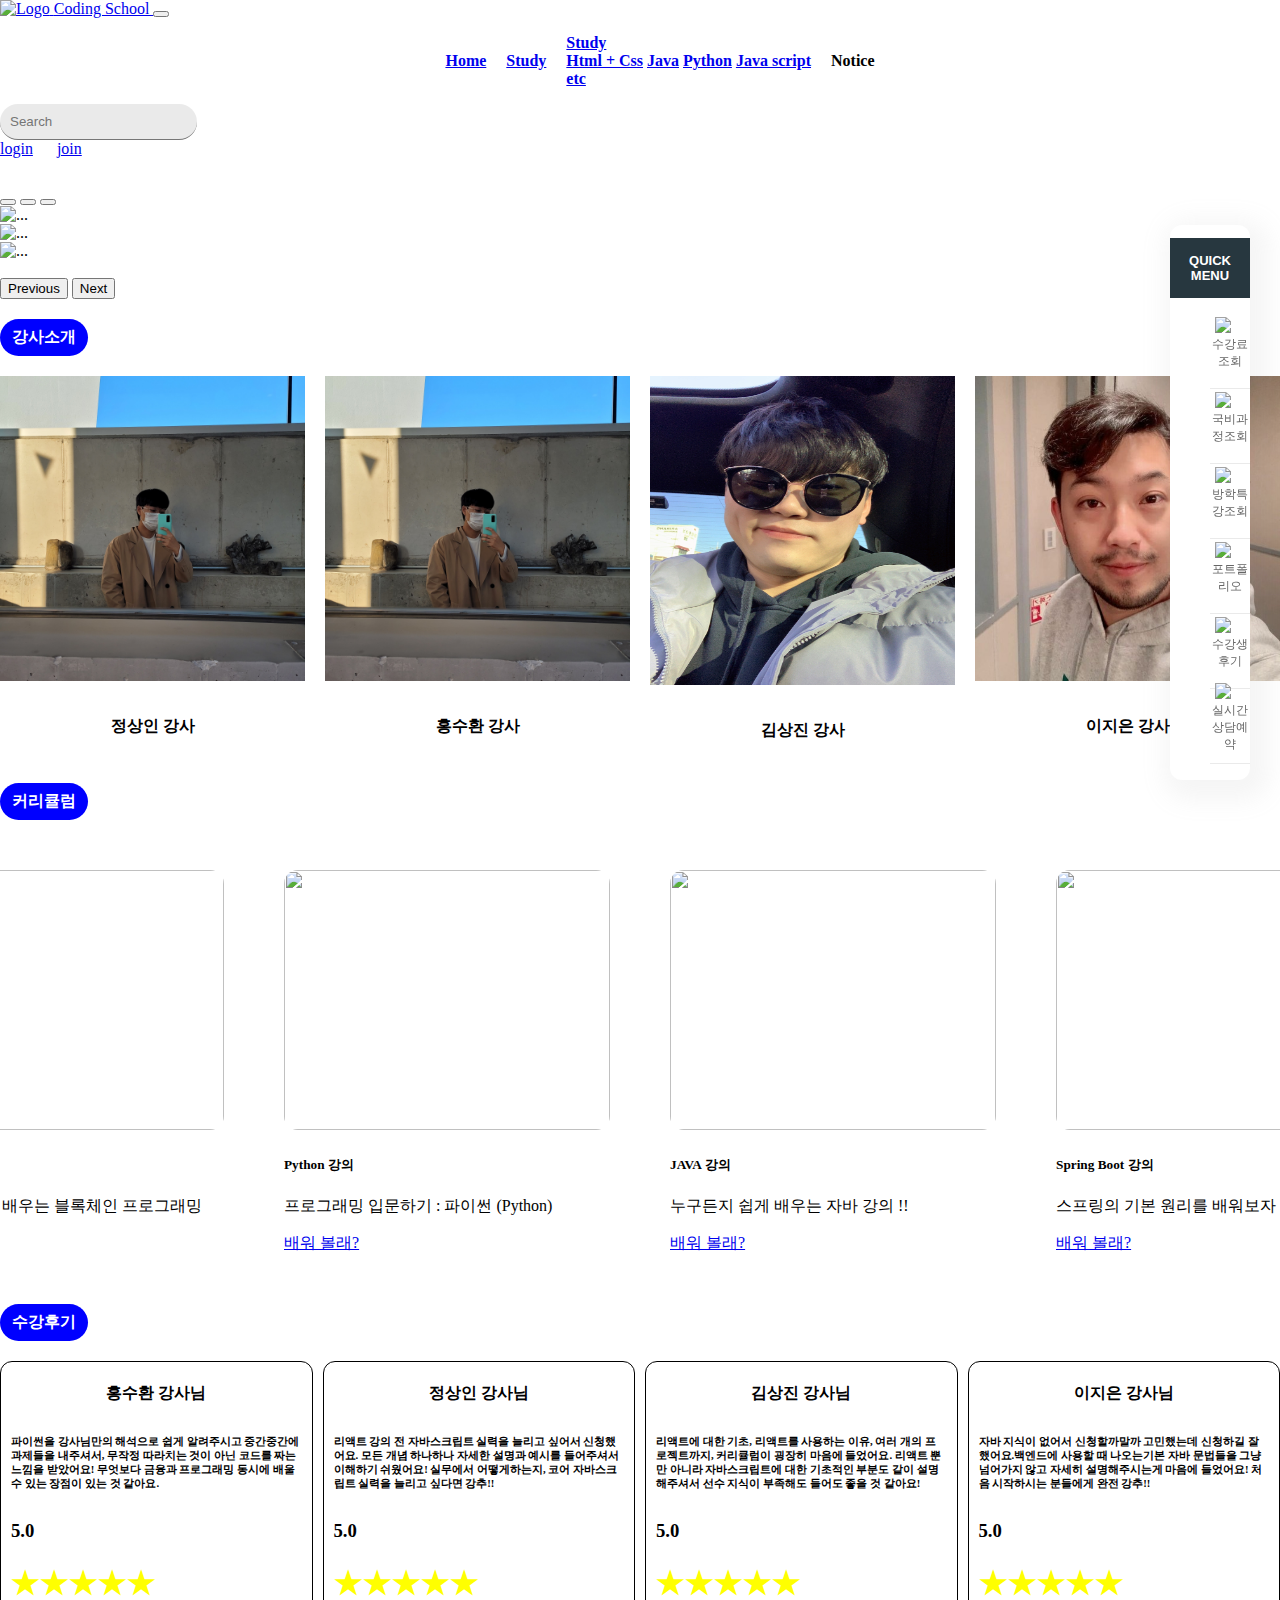
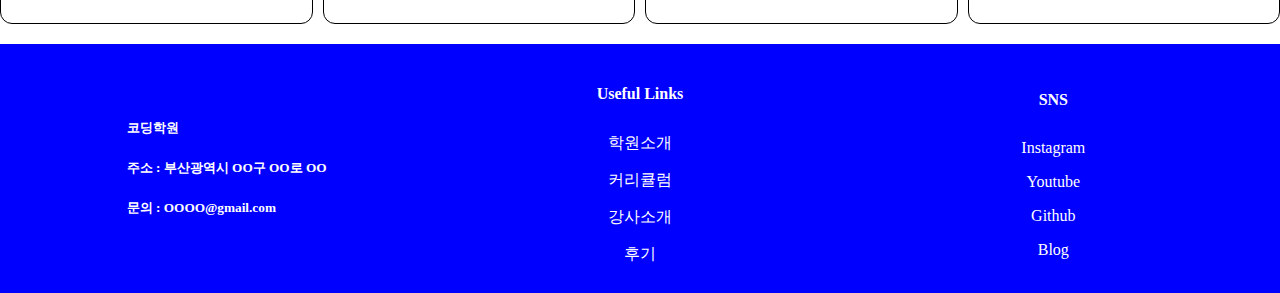
==== commit e935a4d7: "login, join 페이지 추가" ====
--- a/index.html
+++ b/index.html
@@ -38,7 +38,7 @@
       <div class="collapse navbar-collapse" id="navbarSupportedContent">
         <ul class="navbar-nav me-auto mb-2 mb-lg-0">
           <li class="nav-item">
-            <a class="nav-link active" aria-current="page" href="#">Home</a>
+            <a class="nav-link active" aria-current="page" href="index.html">Home</a>
           </li>
           <li class="nav-item">
             <a class="nav-link" href="#">Study</a>
@@ -68,21 +68,19 @@
             <a class="nav-link">Notice</a>
           </li>
         </ul>
-        <form class="form-inline my-2 my-lg-0">
-          <div class="input-group">
-            <input
-              class="form-control"
-              type="search"
-              placeholder="Search"
-              aria-label="Search"
-            />
-            <div class="input-group-append">
-              <button class="btn btn-outline-success" type="submit">
-                Search
-              </button>
-            </div>
-          </div>
-        </form>
+        <form class="d-flex">
+          <input
+            class="form-control me-2"
+            type="search"
+            placeholder="Search"
+            aria-label="Search"
+          />
+          
+        </form> 
+<div class="d-flex">
+          <a class="nav-link" href="loginForm.html" style="margin-right: 20px">login</a>
+          <a class="nav-link" href="registerForm.html"  style="margin-right: 20px"> join</a>
+        </div>
       </div>
     </div>
   </nav>
--- a/style.css
+++ b/style.css
@@ -240,6 +240,58 @@
 justify-content: center;
 }
 
+.login_form{
+  padding: 20px;
+  
+  height: 500px;
+  height: 700px;
+  
+  display: flex;
+  justify-content: center;
+  background-color: skyblue;
+  position: relative;
+  margin-bottom: 30px;
+}
+
+.login_box{
+  background-color: white;
+  border: 1px solid #eaeaea;
+  height: 500px;
+  width: 400px;
+  text-align: center;
+  padding: 50px;
+  border-radius: 20px;
+  display: flex;
+  justify-content: center;
+  flex-direction: column;
+}
+
+input{
+  background-color: #eaeaea;
+  border-width: 0px 0px 1px;
+  border-radius: 20px;
+  padding: 10px;
+}
+
+.id_box{
+  margin-bottom: 10px;
+}
+.pw_box{
+  margin-bottom: 10px;
+}
+.login_button{
+  margin: 10px;
+}
+
+.lost_pw > a {
+  text-decoration: none;
+}
+
+.back_to_home > a {
+  text-decoration: none;
+}
+
+
 /*이지은*/
 .navbar-nav {
 display: flex;
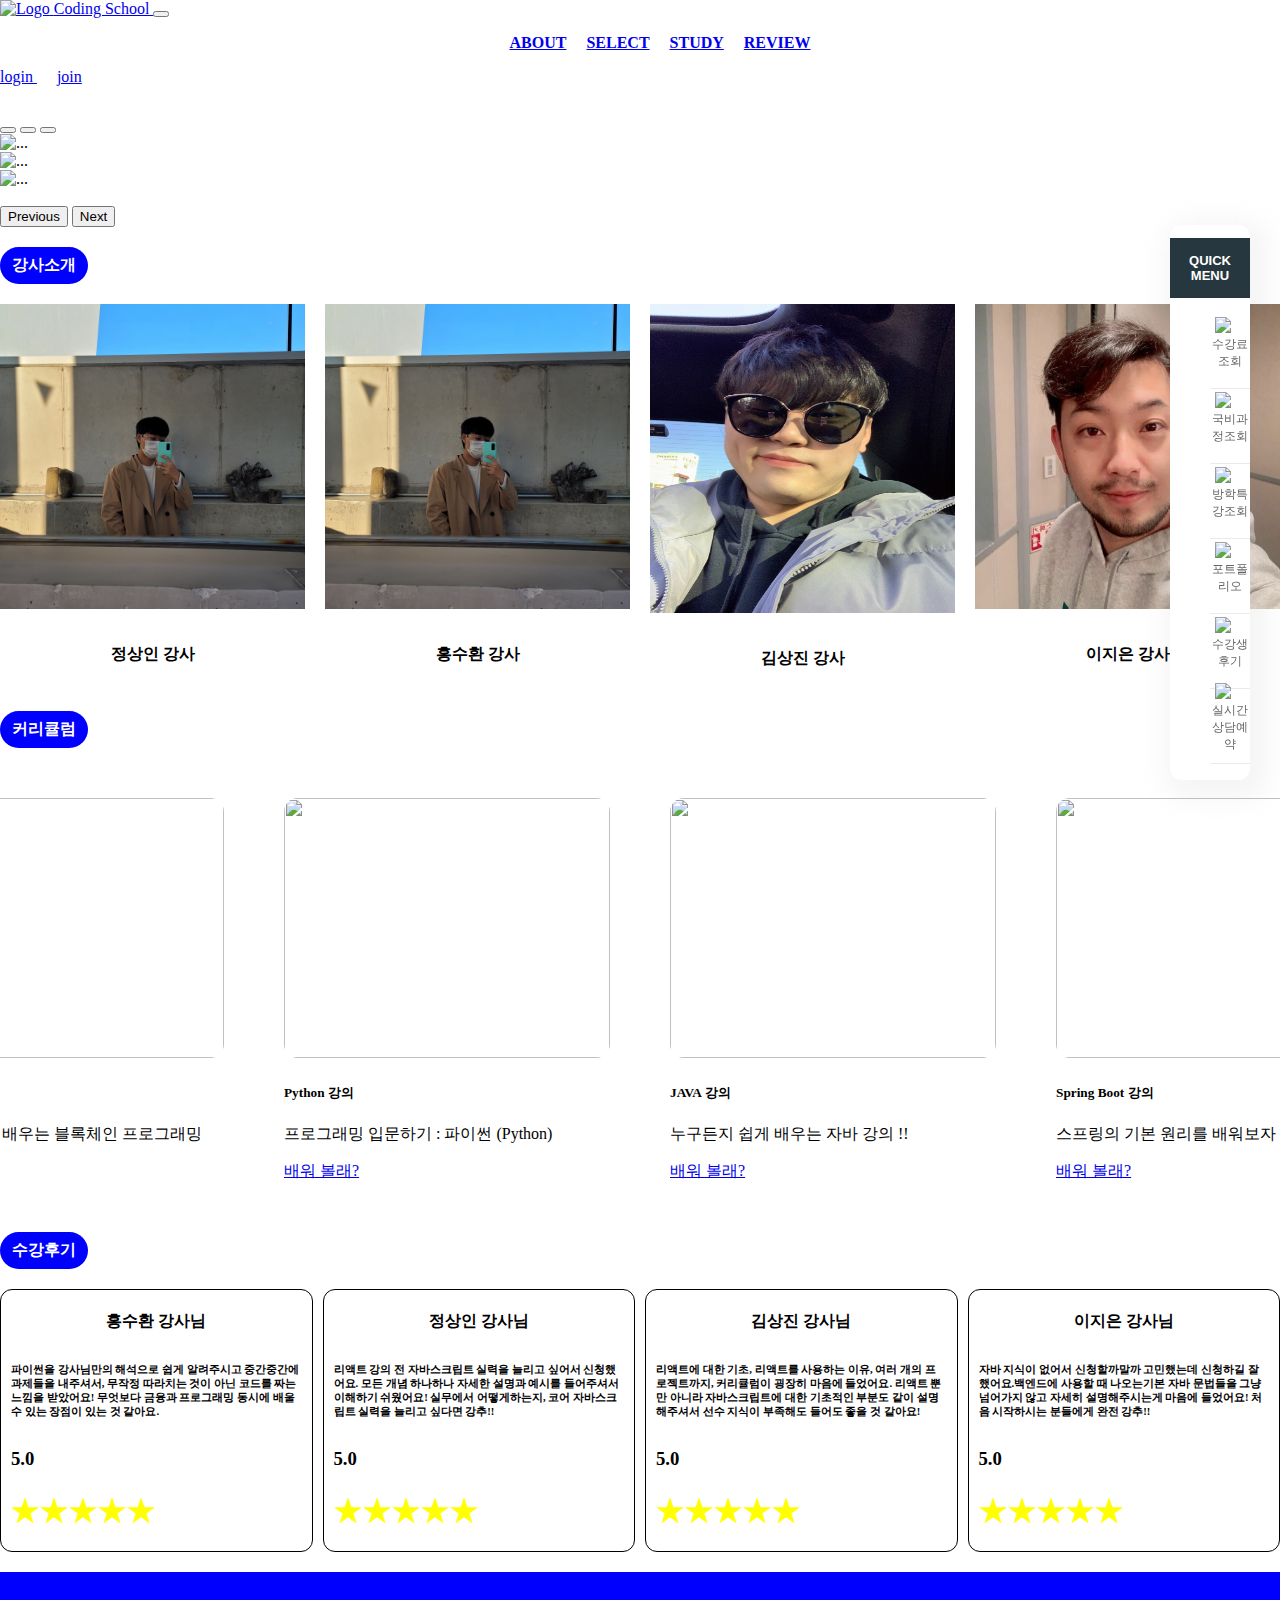
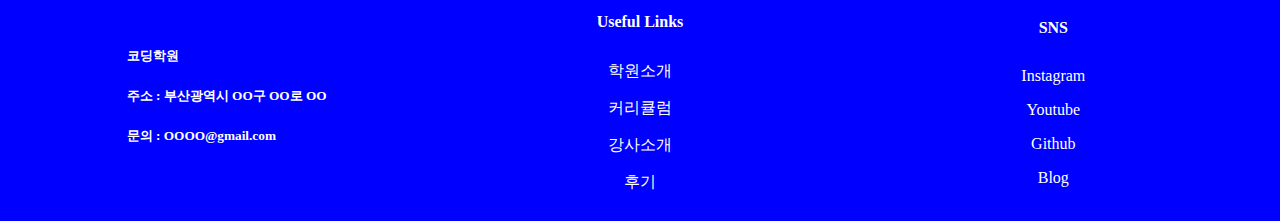
==== commit 8c99f246: "네브바 수정 및 커리큘럼 수정" ====
--- a/index.html
+++ b/index.html
@@ -11,79 +11,51 @@
   <div class="overlay"></div>
   <!-- navbar -->
   <nav class="navbar navbar-expand-lg navbar-light bg-primary">
-    <div class="container">
-      <a class="navbar-brand" href="#">
-        <img
-          src="https://cdn-icons-png.flaticon.com/512/4344/4344987.png"
-          alt="Logo"
-          width="30"
-          height="24"
-          class="d-inline-block align-text-top"
-        />
-
-        <i class="fas fa-pen"></i>
-        Coding School
-      </a>
-      <button
-        class="navbar-toggler"
-        type="button"
-        data-toggle="collapse"
-        data-target="#navbarSupportedContent"
-        aria-controls="navbarSupportedContent"
-        aria-expanded="false"
-        aria-label="Toggle navigation"
-      >
-        <span class="navbar-toggler-icon"></span>
-      </button>
-      <div class="collapse navbar-collapse" id="navbarSupportedContent">
-        <ul class="navbar-nav me-auto mb-2 mb-lg-0">
-          <li class="nav-item">
-            <a class="nav-link active" aria-current="page" href="index.html">Home</a>
-          </li>
-          <li class="nav-item">
-            <a class="nav-link" href="#">Study</a>
-          </li>
-          <li class="nav-item dropdown">
-            <a
-              class="nav-link dropdown-toggle"
-              href="#"
-              id="navbarDropdown"
-              role="button"
-              data-toggle="dropdown"
-              aria-haspopup="true"
-              aria-expanded="false"
-            >
-              Study
-            </a>
-            <div class="dropdown-menu" aria-labelledby="navbarDropdown">
-              <a class="dropdown-item" href="#">Html + Css</a>
-              <a class="dropdown-item" href="#">Java</a>
-              <a class="dropdown-item" href="#">Python</a>
-              <a class="dropdown-item" href="#">Java script</a>
-              <div class="dropdown-divider"></div>
-              <a class="dropdown-item" href="#">etc</a>
-            </div>
-          </li>
-          <li class="nav-item">
-            <a class="nav-link">Notice</a>
-          </li>
-        </ul>
-        <form class="d-flex">
-          <input
-            class="form-control me-2"
-            type="search"
-            placeholder="Search"
-            aria-label="Search"
-          />
-          
-        </form> 
-<div class="d-flex">
-          <a class="nav-link" href="loginForm.html" style="margin-right: 20px">login</a>
-          <a class="nav-link" href="registerForm.html"  style="margin-right: 20px"> join</a>
-        </div>
-      </div>
-    </div>
-  </nav>
+     <div class="container-fluid"> 
+      <a class="navbar-brand" href="index.html"> 
+        <img src="https://cdn-icons-png.flaticon.com/512/4344/4344987.png" alt="Logo" width="30" height="24" class="d-inline-block align-text-top" /> 
+        <i class="fas fa-pen">
+
+        </i> Coding School </a> 
+        <!--부트스트랩 토글바 생성--> 
+        <button class="navbar-toggler" type="button" data-bs-toggle="collapse" data-bs-target="#navbarSupportedContent" aria-controls="navbarSupportedContent" aria-expanded="false" aria-label="Toggle navigation" > 
+          <span class="navbar-toggler-icon">
+
+          </span> 
+        </button> 
+        <div class="navbar-center collapse navbar-collapse" id="navbarSupportedContent" >
+           <ul class="navbar-nav me-auto mb-2 mb-lg-0"> 
+            <li class="nav-item">
+               <a class="nav-link active" aria-current="page" href="#">
+                ABOUT
+              </a> 
+            </li> 
+            <li class="nav-item"> 
+              <a class="nav-link" href="#teacher_area">
+                SELECT
+              </a>
+             </li>
+              <li class="nav-item">
+                 <a class="nav-link" href="#curriculum">
+                  STUDY
+                </a>
+               </li> 
+               <li class="nav-item">
+                 <a class="nav-link" href="#review_area">
+                  REVIEW
+                </a>
+               </li>
+               </ul>
+               </div> 
+               <div class="d-flex"> <a class="nav-link" href="loginForm.html" style="margin-right: 20px">
+                login
+              </a> 
+              <a class="nav-link" href="registerForm.html" style="margin-right: 20px"> 
+                join
+              </a> 
+            </div> 
+          </div> 
+        </nav>
   <!-- navbar 종료 -->
   <div class="container">
     <!-- 학원소개 -->
@@ -202,7 +174,7 @@
     <div class="curriculum ">
       <h3 class="part">커리큘럼</h3>
       <div class="row card-text-padding ">
-        <div class="card col-lg-4 col-md-4 col-sm-6 card_padding card_margin" style="width: 22rem;">
+        <div class="card col-lg-3 col-md-3 col-sm-6 card_padding card_margin" style="width: 22rem;">
           <img style="width: 326px; height: 260px; border-radius: 14px;" src="https://cdn.inflearn.com/public/courses/329946/cover/29659d88-4456-435c-a687-001797b74928/329946-eng.png" class="card-img-top ">
           <div class="card-body">
             <h5 class="card-title">Html CSS 강의</h5>
@@ -211,7 +183,7 @@
           </div>
         </div>
   
-        <div class="card col-lg-3 col-md-4 col-sm-6 card_padding card_margin" style="width: 22rem;">
+        <div class="card col-lg-3 col-md-3 col-sm-6 card_padding card_margin" style="width: 22rem;">
           <img style="width: 326px; height: 260px; border-radius: 14px;" src="https://images.velog.io/images/hyeonseop/post/364bb35a-af26-4c37-a540-8cc7b7067264/js.jpeg" class="card-img-top ">
           <div class="card-body">
             <h5 class="card-title">Java Script 강의 </h5>
@@ -221,7 +193,7 @@
           </div>
         </div>
   
-        <div class="card col-lg-3 col-md-4 col-sm-6 card_padding card_margin" style="width: 22rem;">
+        <div class="card col-lg-3 col-md-3 col-sm-6 card_padding card_margin" style="width: 22rem;">
           <img style="width: 326px; height: 260px; border-radius: 14px;" src="https://cdn.inflearn.com/public/courses/331954/cover/7d6c16a9-d3ac-4e7c-97ec-8520578a254a/331954-eng.png" class="card-img-top ">
           <div class="card-body">
             <h5 class="card-title">React 강의</h5>
@@ -230,7 +202,7 @@
           </div>
         </div>
   
-        <div class="card col-lg-3 col-md-4 col-sm-6 card_padding card_margin" style="width: 22rem;">
+        <div class="card col-lg-3 col-md-3 col-sm-6 card_padding card_margin" style="width: 22rem;">
           <img style="width: 326px; height: 260px; border-radius: 14px;" src="https://kdydesign.github.io/2017/07/15/nodejs-npm-tutorial/cover.png" class="card-img-top ">
           <div class="card-body">
             <h5 class="card-title">Node.js 강의</h5>
@@ -239,7 +211,7 @@
           </div>
         </div>
   
-        <div class="card col-lg-3 col-md-4 col-sm-6 card_padding card_margin" style="width: 22rem;">
+        <div class="card col-lg-3 col-md-3 col-sm-6 card_padding card_margin" style="width: 22rem;">
           <img style="width: 326px; height: 260px; border-radius: 14px;" src="https://cdn.inflearn.com/public/courses/329831/cover/c004e4c3-e44b-42bc-84c8-cc68b5f33be6/329831-eng.png" class="card-img-top ">
           <div class="card-body">
             <h5 class="card-title">Block Chain 강의</h5>
@@ -248,7 +220,7 @@
           </div>
         </div>
   
-        <div class="card col-lg-3 col-md-4 col-sm-6 card_padding card_margin" style="width: 22rem;">
+        <div class="card col-lg-3 col-md-3 col-sm-6 card_padding card_margin" style="width: 22rem;">
           <img style="width: 326px; height: 260px; border-radius: 14px;" src="https://images.velog.io/images/jnine/post/e99ee429-34e0-4863-986c-4ec7b85de0ba/image.png" class="card-img-top">
           <div class="card-body">
             <h5 class="card-title">Python 강의</h5>
@@ -257,7 +229,7 @@
           </div>
         </div>
   
-        <div class="card col-lg-3 col-md-4 col-sm-6 card_padding card_margin" style="width: 22rem;">
+        <div class="card col-lg-3 col-md-3 col-sm-6 card_padding card_margin" style="width: 22rem;">
           <img style="width: 326px; height: 260px; border-radius: 14px;" src="https://www.hackershrd.com/lms/data/file/B01/168431672_PxMJfiwE_EC9E90EBB094.png" class="card-img-top ">
           <div class="card-body">
             <h5 class="card-title">JAVA 강의</h5>
@@ -266,7 +238,7 @@
           </div>
         </div>
   
-        <div class="card col-lg-3 col-md-4 col-sm-6 card_padding card_margin" style="width: 22rem;">
+        <div class="card col-lg-3 col-md-3 col-sm-6 card_padding card_margin" style="width: 22rem;">
           <img style="width: 326px; height: 260px; border-radius: 14px;" src="https://cdn.inflearn.com/public/files/courses/327918/628ca56f-ab9d-4c00-aa26-5ffae44abae6/325969-eng.png" class="card-img-top ">
           <div class="card-body">
             <h5 class="card-title">Spring Boot 강의</h5>
@@ -275,7 +247,7 @@
           </div>
         </div>
   
-        <div class="card col-lg-3 col-md-4 col-sm-6 card_padding card_margin" style="width: 22rem;">
+        <div class="card col-lg-3 col-md-3 col-sm-6 card_padding card_margin" style="width: 22rem;">
           <img style="width: 326px; height: 260px; border-radius: 14px;" src="https://cdn.inflearn.com/wp-content/uploads/django4.jpg" class="card-img-top ">
           <div class="card-body">
             <h5 class="card-title">Django 강의</h5>
@@ -284,7 +256,7 @@
           </div>
         </div>
   
-        <div class="card col-lg-3 col-md-4 col-sm-6 card_padding card_margin" style="width: 22rem;">
+        <div class="card col-lg-3 col-md-3 col-sm-6 card_padding card_margin" style="width: 22rem;">
           <img style="width: 326px; height: 260px; border-radius: 14px;" src="https://cdn.inflearn.com/wp-content/uploads/git-3.jpg" class="card-img-top ">
           <div class="card-body">
             <h5 class="card-title">Git, GitHub 강의</h5>
@@ -293,7 +265,7 @@
           </div>
         </div>
   
-        <div class="card col-lg-3 col-md-4 col-sm-6 card_padding card_margin" style="width: 22rem;">
+        <div class="card col-lg-3 col-md-3 col-sm-6 card_padding card_margin" style="width: 22rem;">
           <img style="width: 326px; height: 260px; border-radius: 14px;" src="https://velog.velcdn.com/images/zeroequaltwo/post/a4c17882-63ac-4a4b-a7c7-a5943fe7675e/image.png" class="card-img-top ">
           <div class="card-body">
             <h5 class="card-title">Next.js 강의</h5>
@@ -302,7 +274,7 @@
           </div>
         </div>
   
-        <div class="card col-lg-3 col-md-4 col-sm-6 card_padding card_margin" style="width: 22rem;">
+        <div class="card col-lg-3 col-md-3 col-sm-6 card_padding card_margin" style="width: 22rem;">
           <img style="width: 326px; height: 260px; border-radius: 14px;" src="https://cdn.inflearn.com/public/course-325850-cover/7c824ded-b644-4421-8ddd-2197367ab0ea" class="card-img-top ">
           <div class="card-body">
             <h5 class="card-title">Doker 강의</h5>
--- a/style.css
+++ b/style.css
@@ -292,25 +292,9 @@
 }
 
 
-/*이지은*/
-.navbar-nav {
-display: flex;
-justify-content: center;
-align-items: center; /* 세로 정렬 (가운데 정렬) */
-height: 100%;
-font-weight: bold;
-place-items: center;
-}
-
-.navbar-nav li {
-margin: 0 10px; /* 간격 조절 */
-}
-
-.d-flex form {
-padding-right: 20px;
-}
-
-.bg-primary {
-margin-bottom: 30px;
-}
-
+.navbar-nav { 
+  display: flex; justify-content: center; align-items: center; 
+  /* 세로 정렬 (가운데 정렬) */ height: 100%; font-weight: bold; }
+.navbar-nav li { margin: 0 10px; /* 간격 조절 */ 
+}
+.bg-primary { margin-bottom: 30px; }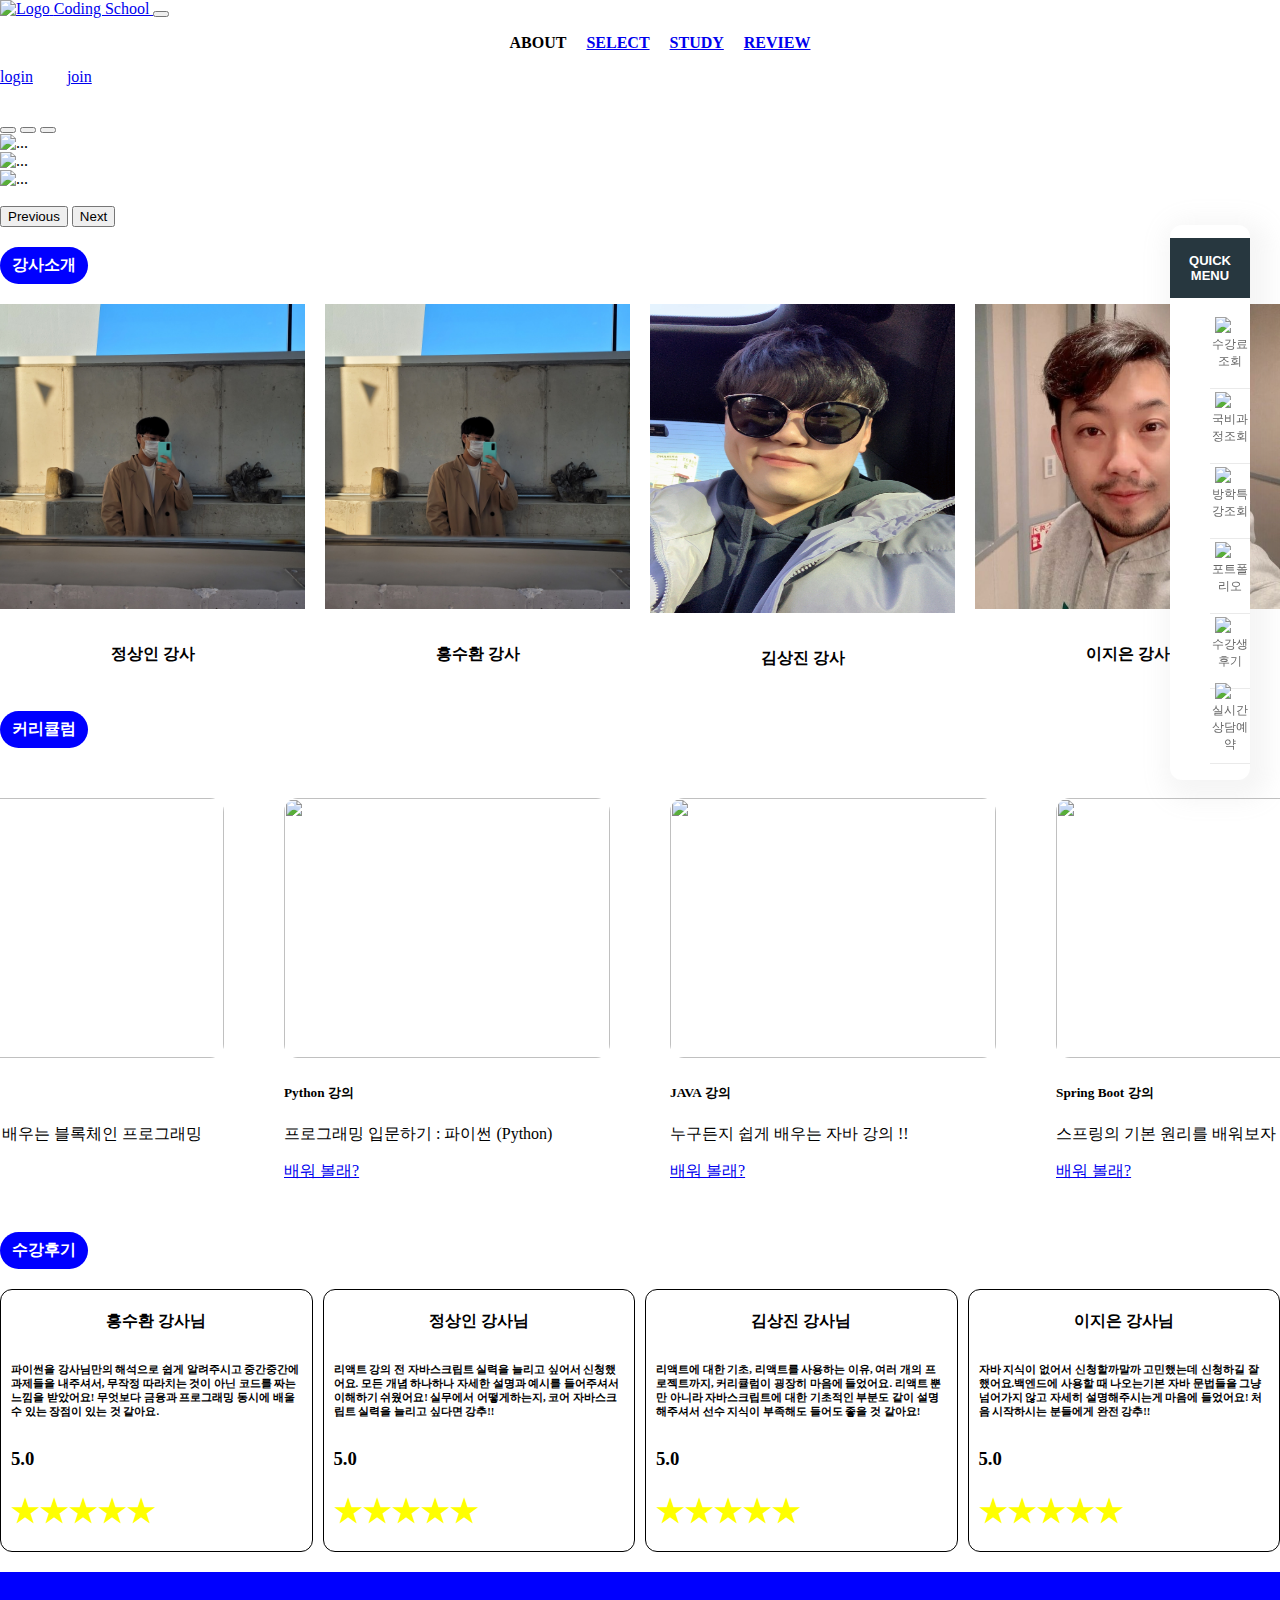
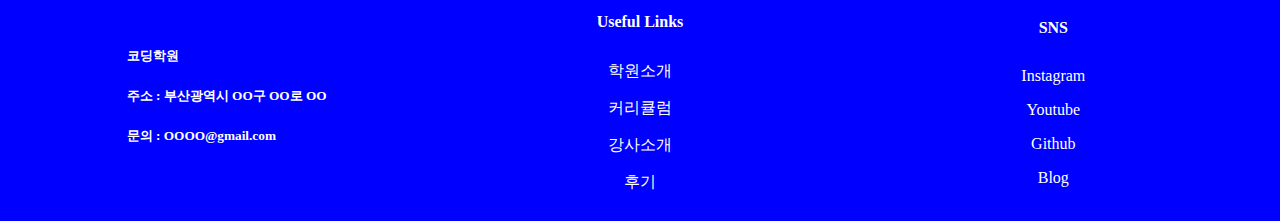
==== commit 4b1584c8: "최종본 수정" ====
--- a/index.html
+++ b/index.html
@@ -11,51 +11,61 @@
   <div class="overlay"></div>
   <!-- navbar -->
   <nav class="navbar navbar-expand-lg navbar-light bg-primary">
-     <div class="container-fluid"> 
-      <a class="navbar-brand" href="index.html"> 
-        <img src="https://cdn-icons-png.flaticon.com/512/4344/4344987.png" alt="Logo" width="30" height="24" class="d-inline-block align-text-top" /> 
-        <i class="fas fa-pen">
-
-        </i> Coding School </a> 
-        <!--부트스트랩 토글바 생성--> 
-        <button class="navbar-toggler" type="button" data-bs-toggle="collapse" data-bs-target="#navbarSupportedContent" aria-controls="navbarSupportedContent" aria-expanded="false" aria-label="Toggle navigation" > 
-          <span class="navbar-toggler-icon">
-
-          </span> 
-        </button> 
-        <div class="navbar-center collapse navbar-collapse" id="navbarSupportedContent" >
-           <ul class="navbar-nav me-auto mb-2 mb-lg-0"> 
-            <li class="nav-item">
-               <a class="nav-link active" aria-current="page" href="#">
-                ABOUT
-              </a> 
-            </li> 
-            <li class="nav-item"> 
-              <a class="nav-link" href="#teacher_area">
-                SELECT
-              </a>
-             </li>
-              <li class="nav-item">
-                 <a class="nav-link" href="#curriculum">
-                  STUDY
-                </a>
-               </li> 
-               <li class="nav-item">
-                 <a class="nav-link" href="#review_area">
-                  REVIEW
-                </a>
-               </li>
-               </ul>
-               </div> 
-               <div class="d-flex"> <a class="nav-link" href="loginForm.html" style="margin-right: 20px">
-                login
-              </a> 
-              <a class="nav-link" href="registerForm.html" style="margin-right: 20px"> 
-                join
-              </a> 
-            </div> 
-          </div> 
-        </nav>
+    <div class="container">
+      <a class="navbar-brand" href="#">
+        <img
+          src="https://cdn-icons-png.flaticon.com/512/4344/4344987.png"
+          alt="Logo"
+          width="30"
+          height="24"
+          class="d-inline-block align-text-top"
+        />
+        <i class="fas fa-pen"></i>
+        Coding School
+      </a>
+      <!--부트스트랩 토글바 생성-->
+      <button
+        class="navbar-toggler"
+        type="button"
+        data-bs-toggle="collapse"
+        data-bs-target="#navbarSupportedContent"
+        aria-controls="navbarSupportedContent"
+        aria-expanded="false"
+        aria-label="Toggle navigation"
+      >
+        <span class="navbar-toggler-icon"></span>
+      </button>
+      <div class="collapse navbar-collapse" id="navbarSupportedContent">
+        <ul class="navbar-nav me-auto mb-2 mb-lg-0">
+          <li class="nav-item">
+            <a class="nav-link active" aria-current="page">ABOUT</a>
+          </li>
+          <li class="nav-item">
+            <a class="nav-link" href="#teacher_area">SELECT</a>
+          </li>
+          <li class="nav-item">
+            <a class="nav-link" href="#curriculum">STUDY</a>
+          </li>
+          <li class="nav-item">
+            <a class="nav-link" href="#review_area">REVIEW</a>
+          </li>
+        </ul>
+        <div class="d-flex">
+          <a class="nav-link" href="./loginForm.html" style="margin-right: 30px"
+            >login</a
+          >
+          <a
+            class="nav-link"
+            href="./registerForm.html"
+            style="margin-right: 30px"
+          >
+            join</a
+          >
+        </div>
+      </div>
+
+    </div>
+  </nav>
   <!-- navbar 종료 -->
   <div class="container">
     <!-- 학원소개 -->
@@ -142,7 +152,7 @@
     </main>
     <!-- 사이드 스크롤바 종료 -->
     <!-- 강사소개 -->
-    <div class="teacher_area">
+    <div class="teacher_area" id="teacher_area">
       <h3 class="part">강사소개</h3>
       <div class="teacher">
         <div>
@@ -171,10 +181,10 @@
     <!-- 강사소개 종료 -->
     <!-- 커리큘럼 -->
     <!-- 상진님 row태그 전체를 따로 커리큘럼 태그만들어서 안에다가 넣어놨습니다 css만들때 참고해주세요 -->
-    <div class="curriculum ">
+    <div class="curriculum " id="curriculum">
       <h3 class="part">커리큘럼</h3>
       <div class="row card-text-padding ">
-        <div class="card col-lg-3 col-md-3 col-sm-6 card_padding card_margin" style="width: 22rem;">
+        <div class="card col-lg-4 col-md-4 col-sm-6 card_padding card_margin" style="width: 22rem;">
           <img style="width: 326px; height: 260px; border-radius: 14px;" src="https://cdn.inflearn.com/public/courses/329946/cover/29659d88-4456-435c-a687-001797b74928/329946-eng.png" class="card-img-top ">
           <div class="card-body">
             <h5 class="card-title">Html CSS 강의</h5>
@@ -183,7 +193,7 @@
           </div>
         </div>
   
-        <div class="card col-lg-3 col-md-3 col-sm-6 card_padding card_margin" style="width: 22rem;">
+        <div class="card col-lg-3 col-md-4 col-sm-6 card_padding card_margin" style="width: 22rem;">
           <img style="width: 326px; height: 260px; border-radius: 14px;" src="https://images.velog.io/images/hyeonseop/post/364bb35a-af26-4c37-a540-8cc7b7067264/js.jpeg" class="card-img-top ">
           <div class="card-body">
             <h5 class="card-title">Java Script 강의 </h5>
@@ -193,7 +203,7 @@
           </div>
         </div>
   
-        <div class="card col-lg-3 col-md-3 col-sm-6 card_padding card_margin" style="width: 22rem;">
+        <div class="card col-lg-3 col-md-4 col-sm-6 card_padding card_margin" style="width: 22rem;">
           <img style="width: 326px; height: 260px; border-radius: 14px;" src="https://cdn.inflearn.com/public/courses/331954/cover/7d6c16a9-d3ac-4e7c-97ec-8520578a254a/331954-eng.png" class="card-img-top ">
           <div class="card-body">
             <h5 class="card-title">React 강의</h5>
@@ -202,7 +212,7 @@
           </div>
         </div>
   
-        <div class="card col-lg-3 col-md-3 col-sm-6 card_padding card_margin" style="width: 22rem;">
+        <div class="card col-lg-3 col-md-4 col-sm-6 card_padding card_margin" style="width: 22rem;">
           <img style="width: 326px; height: 260px; border-radius: 14px;" src="https://kdydesign.github.io/2017/07/15/nodejs-npm-tutorial/cover.png" class="card-img-top ">
           <div class="card-body">
             <h5 class="card-title">Node.js 강의</h5>
@@ -211,7 +221,7 @@
           </div>
         </div>
   
-        <div class="card col-lg-3 col-md-3 col-sm-6 card_padding card_margin" style="width: 22rem;">
+        <div class="card col-lg-3 col-md-4 col-sm-6 card_padding card_margin" style="width: 22rem;">
           <img style="width: 326px; height: 260px; border-radius: 14px;" src="https://cdn.inflearn.com/public/courses/329831/cover/c004e4c3-e44b-42bc-84c8-cc68b5f33be6/329831-eng.png" class="card-img-top ">
           <div class="card-body">
             <h5 class="card-title">Block Chain 강의</h5>
@@ -220,7 +230,7 @@
           </div>
         </div>
   
-        <div class="card col-lg-3 col-md-3 col-sm-6 card_padding card_margin" style="width: 22rem;">
+        <div class="card col-lg-3 col-md-4 col-sm-6 card_padding card_margin" style="width: 22rem;">
           <img style="width: 326px; height: 260px; border-radius: 14px;" src="https://images.velog.io/images/jnine/post/e99ee429-34e0-4863-986c-4ec7b85de0ba/image.png" class="card-img-top">
           <div class="card-body">
             <h5 class="card-title">Python 강의</h5>
@@ -229,7 +239,7 @@
           </div>
         </div>
   
-        <div class="card col-lg-3 col-md-3 col-sm-6 card_padding card_margin" style="width: 22rem;">
+        <div class="card col-lg-3 col-md-4 col-sm-6 card_padding card_margin" style="width: 22rem;">
           <img style="width: 326px; height: 260px; border-radius: 14px;" src="https://www.hackershrd.com/lms/data/file/B01/168431672_PxMJfiwE_EC9E90EBB094.png" class="card-img-top ">
           <div class="card-body">
             <h5 class="card-title">JAVA 강의</h5>
@@ -238,7 +248,7 @@
           </div>
         </div>
   
-        <div class="card col-lg-3 col-md-3 col-sm-6 card_padding card_margin" style="width: 22rem;">
+        <div class="card col-lg-3 col-md-4 col-sm-6 card_padding card_margin" style="width: 22rem;">
           <img style="width: 326px; height: 260px; border-radius: 14px;" src="https://cdn.inflearn.com/public/files/courses/327918/628ca56f-ab9d-4c00-aa26-5ffae44abae6/325969-eng.png" class="card-img-top ">
           <div class="card-body">
             <h5 class="card-title">Spring Boot 강의</h5>
@@ -247,7 +257,7 @@
           </div>
         </div>
   
-        <div class="card col-lg-3 col-md-3 col-sm-6 card_padding card_margin" style="width: 22rem;">
+        <div class="card col-lg-3 col-md-4 col-sm-6 card_padding card_margin" style="width: 22rem;">
           <img style="width: 326px; height: 260px; border-radius: 14px;" src="https://cdn.inflearn.com/wp-content/uploads/django4.jpg" class="card-img-top ">
           <div class="card-body">
             <h5 class="card-title">Django 강의</h5>
@@ -256,7 +266,7 @@
           </div>
         </div>
   
-        <div class="card col-lg-3 col-md-3 col-sm-6 card_padding card_margin" style="width: 22rem;">
+        <div class="card col-lg-3 col-md-4 col-sm-6 card_padding card_margin" style="width: 22rem;">
           <img style="width: 326px; height: 260px; border-radius: 14px;" src="https://cdn.inflearn.com/wp-content/uploads/git-3.jpg" class="card-img-top ">
           <div class="card-body">
             <h5 class="card-title">Git, GitHub 강의</h5>
@@ -265,7 +275,7 @@
           </div>
         </div>
   
-        <div class="card col-lg-3 col-md-3 col-sm-6 card_padding card_margin" style="width: 22rem;">
+        <div class="card col-lg-3 col-md-4 col-sm-6 card_padding card_margin" style="width: 22rem;">
           <img style="width: 326px; height: 260px; border-radius: 14px;" src="https://velog.velcdn.com/images/zeroequaltwo/post/a4c17882-63ac-4a4b-a7c7-a5943fe7675e/image.png" class="card-img-top ">
           <div class="card-body">
             <h5 class="card-title">Next.js 강의</h5>
@@ -274,7 +284,7 @@
           </div>
         </div>
   
-        <div class="card col-lg-3 col-md-3 col-sm-6 card_padding card_margin" style="width: 22rem;">
+        <div class="card col-lg-3 col-md-4 col-sm-6 card_padding card_margin" style="width: 22rem;">
           <img style="width: 326px; height: 260px; border-radius: 14px;" src="https://cdn.inflearn.com/public/course-325850-cover/7c824ded-b644-4421-8ddd-2197367ab0ea" class="card-img-top ">
           <div class="card-body">
             <h5 class="card-title">Doker 강의</h5>
@@ -286,7 +296,7 @@
     </div>
     <!-- 커리큘럼 종료 -->
     <!-- 리뷰 -->
-    <div class="review_area">
+    <div class="review_area" id="review_area">
       <h3 class="part">수강후기</h3>
       <div class="review_row">
         <div class="review">
--- a/style.css
+++ b/style.css
@@ -1,10 +1,9 @@
-
 /* 다음은 공통 스타일 입니다. */
-body{
+body {
   margin: 0;
   padding: 0;
 }
-.part{
+.part {
   display: inline-block;
   background-color: blue;
   color: white;
@@ -14,15 +13,15 @@
   font-size: 16px;
 }
 /* 강사소개 */
-.teacher_area{
+.teacher_area {
   position: relative;
 }
-.teacher{
+.teacher {
   display: grid;
-  grid-template-columns: repeat(4,3fr);
+  grid-template-columns: repeat(4, 3fr);
   column-gap: 20px;
 }
-.teacher_info{
+.teacher_info {
   display: none;
   border: 1px solid;
   position: fixed;
@@ -33,30 +32,30 @@
   border-radius: 12px;
   z-index: 100;
 }
-.teacher_info.active{
-  display: block;
-}
-.teacher_info ul{
+.teacher_info.active {
+  display: block;
+}
+.teacher_info ul {
   padding: 10px 0px;
   margin: 0;
 }
-.teacher_name{
+.teacher_name {
   cursor: pointer;
 }
-.teacher img{
+.teacher img {
   width: 100%;
   margin-bottom: 10px;
 }
-.button_area{
-  text-align: center;
-}
-.teacher h2{
-  text-align: center;
-}
-.teacher h4{
-  text-align: center;
-}
-.teacher button{
+.button_area {
+  text-align: center;
+}
+.teacher h2 {
+  text-align: center;
+}
+.teacher h4 {
+  text-align: center;
+}
+.teacher button {
   border: none;
   background: blue;
   color: white;
@@ -64,15 +63,15 @@
   border-radius: 12px;
 }
 /* 정상인 - 수강후기 */
-.review_area{
+.review_area {
   margin-bottom: 20px;
 }
-.review_row{
+.review_row {
   display: grid;
-  grid-template-columns: repeat(4,1fr);
+  grid-template-columns: repeat(4, 1fr);
   column-gap: 10px;
 }
-.review{
+.review {
   border: 1px solid;
   border-radius: 12px;
   padding: 0px 10px;
@@ -80,24 +79,24 @@
   flex-direction: column;
   justify-content: space-between;
 }
-.review h4{
-  text-align: center;
-}
-.review h6{
+.review h4 {
+  text-align: center;
+}
+.review h6 {
   display: flex;
   flex-wrap: wrap;
   align-items: flex-start;
   margin: 10px 0px;
 }
-.review_star{
+.review_star {
   color: yellow;
 }
 /* 정상인- 푸터 */
-footer a{
+footer a {
   text-decoration: none;
   color: white;
 }
-footer{
+footer {
   background-color: blue;
   display: grid;
   grid-template-columns: 1fr 1fr 1fr;
@@ -105,30 +104,28 @@
   color: white;
   padding: 20px;
 }
-.footer_row{
-  text-align: center;
-}
-.footer_row > div{
-  display: flex;
-  flex-direction: column;
-}
-.footer_row a{
+.footer_row {
+  text-align: center;
+}
+.footer_row > div {
+  display: flex;
+  flex-direction: column;
+}
+.footer_row a {
   padding: 8px 12px;
 }
 /* 김상진 */
-.card_margin{
+.card_margin {
   margin: 10px;
-  
-}
-
-.card_padding{
+}
+
+.card_padding {
   padding: 20px;
 }
 
-
 /* 홍수환 */
-.mo-show{
-  display:block !important;
+.mo-show {
+  display: block !important;
 }
 
 .gnb-right {
@@ -149,7 +146,7 @@
   width: 100%;
   font-size: 13px;
   padding: 15px 0px;
-  font-family: 'Montserrat Alternates', sans-serif;
+  font-family: "Montserrat Alternates", sans-serif;
   font-weight: 700;
   color: #fff;
   text-align: center;
@@ -176,7 +173,8 @@
   justify-content: center;
   color: #666;
   text-decoration: none;
-  font-family: Pretendard, "sans-serif", dotum, �뗭�, gulim, 援대┝, Arial, AppleGothic, verdana, helvetica;
+  font-family: Pretendard, "sans-serif", dotum, �뗭�, gulim, 援대┝, Arial,
+    AppleGothic, verdana, helvetica;
 }
 
 .gnb-right ul li a img {
@@ -198,54 +196,54 @@
   font-weight: bold;
 } */
 
-
-a{
+a {
   background: transparent;
   cursor: pointer;
 }
 
-
-ul{
+ul {
   list-style: none;
 }
 
-li{
+li {
   list-style: none;
 }
 
-
 /* modal overlay */
-.overlay.active{
-position: fixed;
-top: 0;
-left: 0;
-width: 100%;
-height: 100%;
-background-color: rgba(0, 0, 0, 0.5); /* 여기서 rgba의 마지막 값은 투명도를 나타냄 */
-display: block;
-z-index: 99;
+.overlay.active {
+  position: fixed;
+  top: 0;
+  left: 0;
+  width: 100%;
+  height: 100%;
+  background-color: rgba(
+    0,
+    0,
+    0,
+    0.5
+  ); /* 여기서 rgba의 마지막 값은 투명도를 나타냄 */
+  display: block;
+  z-index: 99;
 }
 
 /* 상진 CSS*/
-.card-text-padding{
-    
-  display: flex;
-  justify-content: center;
-}
-
+.card-text-padding {
+  display: flex;
+  justify-content: center;
+}
 
 /*상진 CSS*/
 .card-text-padding {
-display: flex;
-justify-content: center;
-}
-
-.login_form{
+  display: flex;
+  justify-content: center;
+}
+
+.login_form {
   padding: 20px;
-  
+
   height: 500px;
   height: 700px;
-  
+
   display: flex;
   justify-content: center;
   background-color: skyblue;
@@ -253,7 +251,7 @@
   margin-bottom: 30px;
 }
 
-.login_box{
+.login_box {
   background-color: white;
   border: 1px solid #eaeaea;
   height: 500px;
@@ -266,20 +264,20 @@
   flex-direction: column;
 }
 
-input{
+input {
   background-color: #eaeaea;
   border-width: 0px 0px 1px;
   border-radius: 20px;
   padding: 10px;
 }
 
-.id_box{
+.id_box {
   margin-bottom: 10px;
 }
-.pw_box{
+.pw_box {
   margin-bottom: 10px;
 }
-.login_button{
+.login_button {
   margin: 10px;
 }
 
@@ -291,10 +289,43 @@
   text-decoration: none;
 }
 
-
-.navbar-nav { 
-  display: flex; justify-content: center; align-items: center; 
-  /* 세로 정렬 (가운데 정렬) */ height: 100%; font-weight: bold; }
-.navbar-nav li { margin: 0 10px; /* 간격 조절 */ 
-}
-.bg-primary { margin-bottom: 30px; }+/*이지은*/
+.navbar-nav {
+  display: flex;
+  justify-content: center;
+  align-items: center; /* 세로 정렬 (가운데 정렬) */
+  height: 100%;
+  font-weight: bold;
+  place-items: center;
+}
+
+.navbar-nav li {
+  margin: 0 10px; /* 간격 조절 */
+}
+
+.d-flex form {
+  padding-right: 20px;
+}
+
+.bg-primary {
+  margin-bottom: 30px;
+}
+
+@media screen and (max-width:992px) {
+  .review_row{
+    grid-template-columns: repeat(2,6fr);
+  }
+  .teacher{
+    grid-template-columns: repeat(2,6fr);
+  }
+}
+@media screen and (max-width:480px) {
+  .review_row{
+    grid-template-columns: 1fr;
+    row-gap: 20px;
+  }
+  .teacher{
+    grid-template-columns: 1fr;
+    row-gap:20px;
+  }
+}